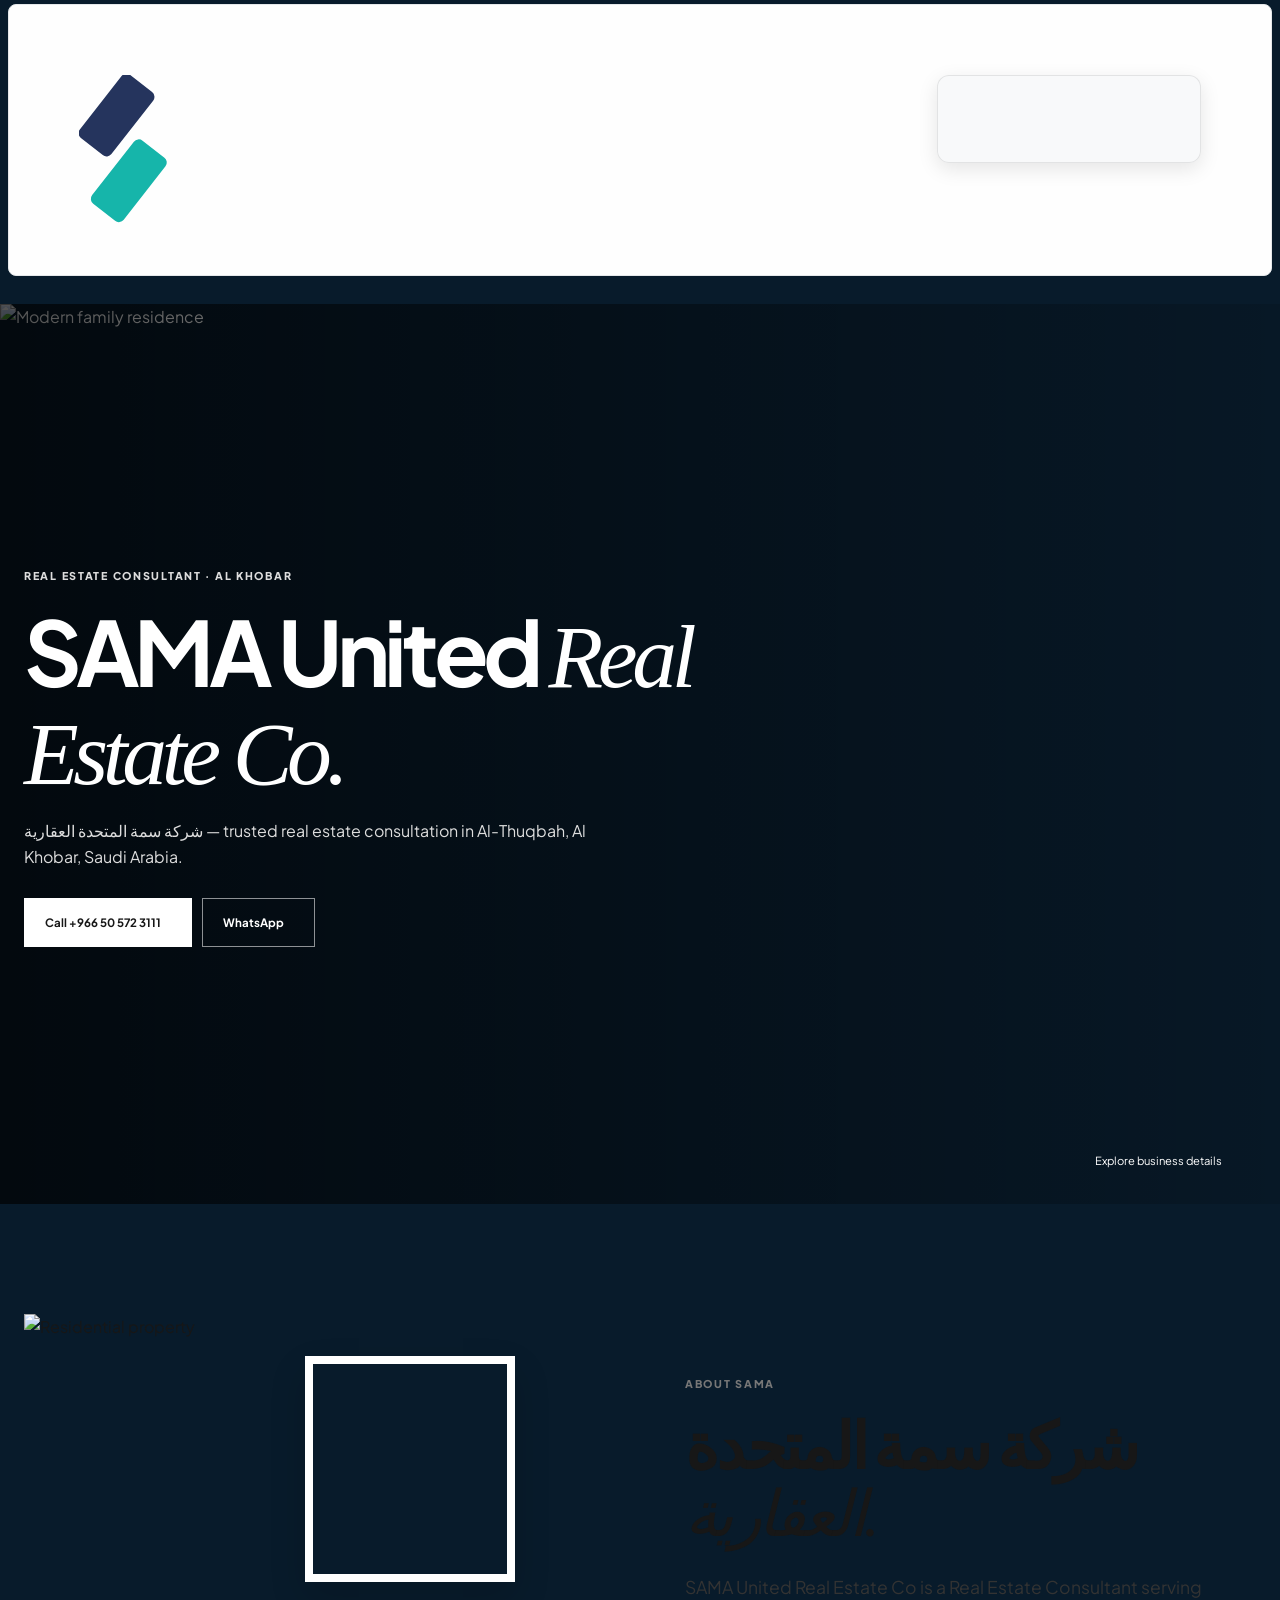
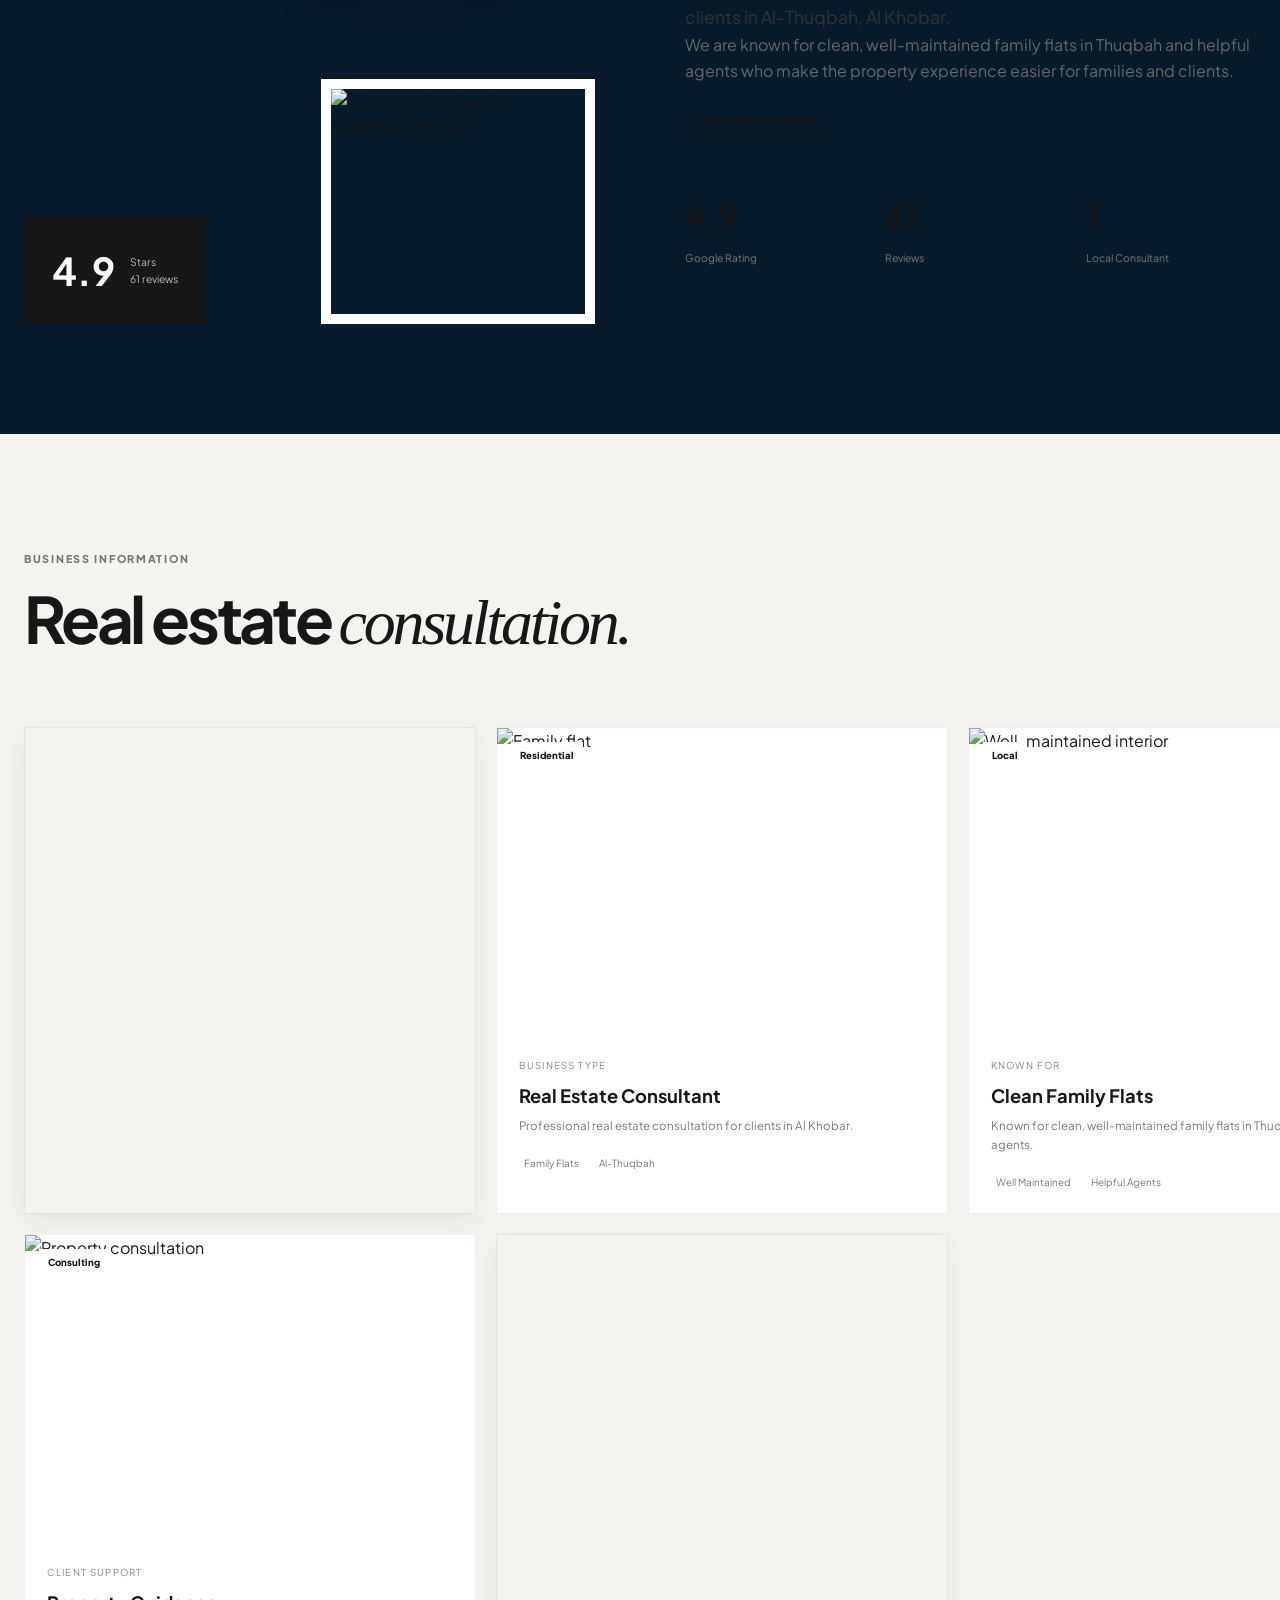
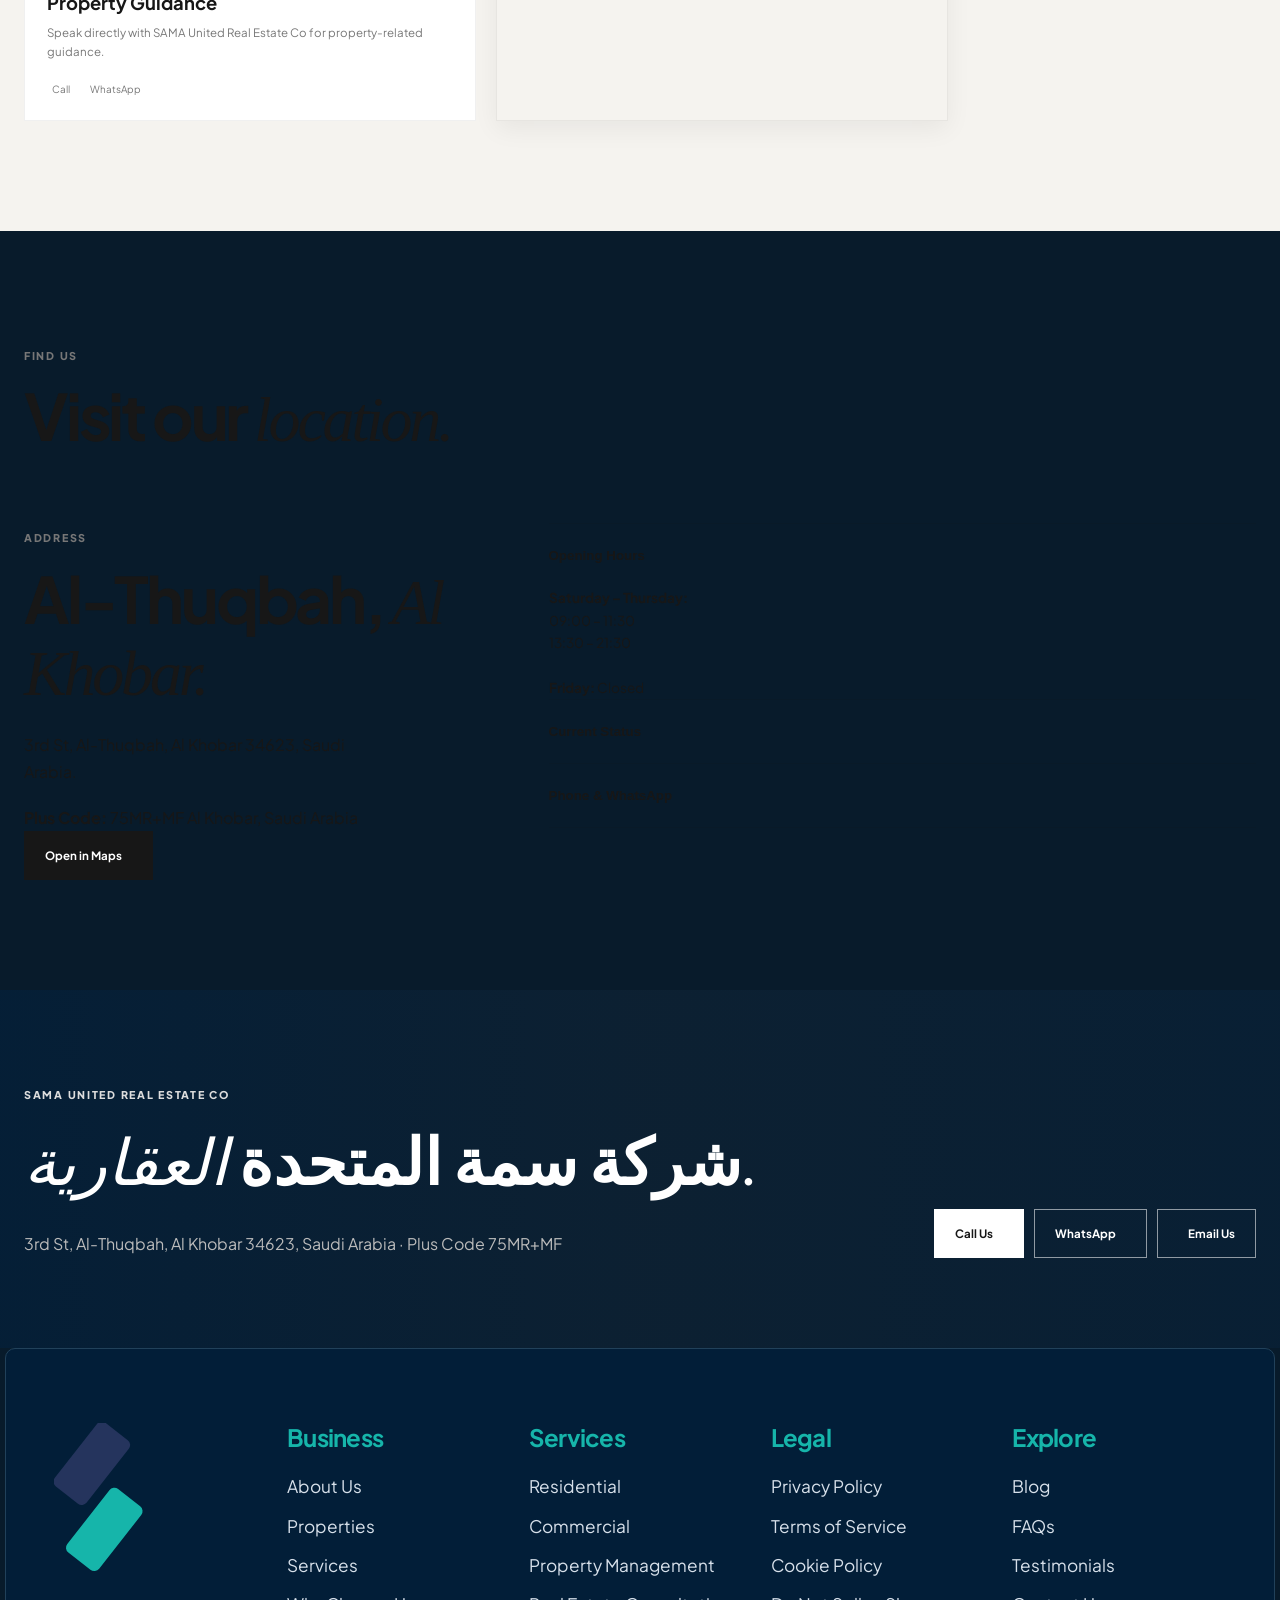
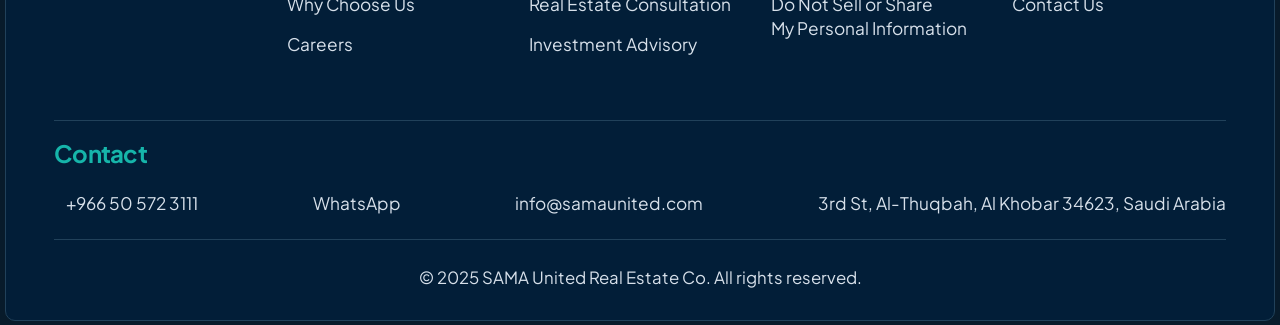
==== index.html @ 675051cf "Connect footer Legal and Explore links" ====
<!DOCTYPE html>
<html lang="en">
<head>
  <meta charset="UTF-8">
  <meta name="viewport" content="width=device-width, initial-scale=1.0">
  <meta name="description" content="SAMA United Real Estate Co — شركة سمة المتحدة العقارية. Real Estate Consultant in Al Khobar, Saudi Arabia.">
  <meta name="theme-color" content="#021E38">
  <title>SAMA United Real Estate Co | شركة سمة المتحدة العقارية</title>
  <link rel="preconnect" href="https://fonts.googleapis.com">
  <link rel="preconnect" href="https://fonts.gstatic.com" crossorigin>
  <link href="https://fonts.googleapis.com/css2?family=Plus+Jakarta+Sans:wght@400;500;600;700;800&display=swap" rel="stylesheet">
  <link rel="stylesheet" href="style.css">
  <script src="https://unpkg.com/lucide@latest" defer></script>
  <script src="script.js" defer></script>
</head>
<body>
<header class="site-header" id="site-header"><div class="container header-inner"><a class="logo" href="#home" aria-label="SAMA United Real Estate Co home"><img class="logo-mark" src="assets/sama-united-logo.svg" alt="SAMA United Real Estate Co logo" aria-hidden="true"></a><button class="menu-toggle" id="menu-toggle" type="button" aria-label="Open menu" aria-expanded="false" hidden><i data-lucide="menu"></i></button></div></header>
<main>
<section class="hero" id="home"><div class="hero-media"><img src="https://images.unsplash.com/photo-1600585154340-be6161a56a0c?auto=format&fit=crop&w=1920&q=75&fm=webp" alt="Modern family residence" width="1920" height="1080" fetchpriority="high" decoding="async"></div><div class="hero-overlay"></div><div class="container hero-content"><div class="hero-copy"><span class="eyebrow eyebrow-light">Real Estate Consultant · Al Khobar</span><h1>SAMA United <em>Real Estate Co.</em></h1><p>شركة سمة المتحدة العقارية — trusted real estate consultation in Al-Thuqbah, Al Khobar, Saudi Arabia.</p><div class="hero-actions"><a class="btn btn-light" href="tel:+966505723111">Call +966 50 572 3111 <i data-lucide="phone"></i></a><a class="btn btn-outline-light" href="https://wa.me/966505723111?text=Hello%20SAMA%20United%20Real%20Estate%20Co%2C%20I%20would%20like%20to%20ask%20about%20your%20real%20estate%20services." target="_blank" rel="noopener">WhatsApp <i data-lucide="message-circle"></i></a></div></div><div class="hero-scroll"><span>Explore business details</span><i data-lucide="arrow-down"></i></div></div></section>
<section class="section about" id="about"><div class="container about-grid"><div class="about-images"><div class="about-image about-image-main"><img src="https://images.unsplash.com/photo-1560518883-ce09059eeffa?auto=format&fit=crop&w=1000&q=75&fm=webp" alt="Residential property" width="1000" height="750" loading="lazy" decoding="async"></div><div class="about-image about-image-small"><img src="https://images.unsplash.com/photo-1600566753086-00f18fb6b3ea?auto=format&fit=crop&w=700&q=75&fm=webp" alt="Clean modern family apartment interior" width="700" height="933" loading="lazy" decoding="async"></div><div class="about-experience"><strong>4.9</strong><span>Stars<br>61 reviews</span></div></div><div class="about-content"><span class="eyebrow">About SAMA</span><h2>شركة سمة المتحدة <em>العقارية.</em></h2><p class="lead">SAMA United Real Estate Co is a Real Estate Consultant serving clients in Al-Thuqbah, Al Khobar.</p><p>We are known for clean, well-maintained family flats in Thuqbah and helpful agents who make the property experience easier for families and clients.</p><a class="text-link" href="#contact">Contact the consultant <i data-lucide="arrow-up-right"></i></a><div class="stats-grid"><div class="stat"><strong>4.9</strong><span>Google Rating</span></div><div class="stat"><strong>61</strong><span>Reviews</span></div><div class="stat"><strong>1</strong><span>Local Consultant</span></div></div></div></div></section>
<section class="section section-muted" id="services"><div class="container"><div class="section-header"><div><span class="eyebrow">Business Information</span><h2>Real estate <em>consultation.</em></h2></div></div><div class="property-grid"><article class="property-card"><div class="property-image"><img src="https://images.unsplash.com/photo-1600607687920-4e2a09cf159d?auto=format&fit=crop&w=1200&q=75&fm=webp" alt="Family flat" width="1200" height="800" loading="lazy" decoding="async"><span class="property-badge">Residential</span></div><div class="property-content"><span class="property-type">Business Type</span><h3>Real Estate Consultant</h3><p>Professional real estate consultation for clients in Al Khobar.</p><div class="property-meta"><span><i data-lucide="home"></i>Family Flats</span><span><i data-lucide="map-pin"></i>Al-Thuqbah</span></div></div></article><article class="property-card"><div class="property-image"><img src="https://images.unsplash.com/photo-1600210492486-724fe5c67fb0?auto=format&fit=crop&w=1200&q=75&fm=webp" alt="Well-maintained interior" width="1200" height="800" loading="lazy" decoding="async"><span class="property-badge">Local</span></div><div class="property-content"><span class="property-type">Known For</span><h3>Clean Family Flats</h3><p>Known for clean, well-maintained family flats in Thuqbah and helpful agents.</p><div class="property-meta"><span><i data-lucide="sparkles"></i>Well Maintained</span><span><i data-lucide="users"></i>Helpful Agents</span></div></div></article><article class="property-card"><div class="property-image"><img src="https://images.unsplash.com/photo-1600585154340-be6161a56a0c?auto=format&fit=crop&w=1200&q=75&fm=webp" alt="Property consultation" width="1200" height="800" loading="lazy" decoding="async"><span class="property-badge">Consulting</span></div><div class="property-content"><span class="property-type">Client Support</span><h3>Property Guidance</h3><p>Speak directly with SAMA United Real Estate Co for property-related guidance.</p><div class="property-meta"><span><i data-lucide="phone"></i>Call</span><span><i data-lucide="message-circle"></i>WhatsApp</span></div></div></article></div></div></section>
<section class="section" id="location"><div class="container"><div class="section-header"><div><span class="eyebrow">Find Us</span><h2>Visit our <em>location.</em></h2></div></div><div class="faq-layout"><div class="faq-intro"><span class="eyebrow">Address</span><h2>Al-Thuqbah, <em>Al Khobar.</em></h2><p>3rd St, Al-Thuqbah, Al Khobar 34623, Saudi Arabia.</p><p><strong>Plus Code:</strong> 75MR+MF Al Khobar, Saudi Arabia</p><a class="btn btn-dark" href="https://www.google.com/maps/search/?api=1&query=75MR%2BMF%20Al%20Khobar%2C%20Saudi%20Arabia" target="_blank" rel="noopener">Open in Maps <i data-lucide="map"></i></a></div><div class="faq-list"><div class="faq-item"><button class="faq-question" aria-expanded="true">Opening Hours <i data-lucide="clock"></i></button><div class="faq-answer" style="grid-template-rows:1fr"><p><strong>Saturday – Thursday:</strong><br>09:00 – 11:30<br>13:30 – 21:30<br><br><strong>Friday:</strong> Closed</p></div></div><div class="faq-item"><button class="faq-question" aria-expanded="false">Current Status <i data-lucide="circle-dot"></i></button><div class="faq-answer"><p>Closed. Opens Saturday at 09:00 AM.</p></div></div><div class="faq-item"><button class="faq-question" aria-expanded="false">Phone & WhatsApp <i data-lucide="phone"></i></button><div class="faq-answer"><p><a href="tel:+966505723111">+966 50 572 3111</a><br><a href="https://wa.me/966505723111?text=Hello%20SAMA%20United%20Real%20Estate%20Co%2C%20I%20would%20like%20to%20ask%20about%20your%20real%20estate%20services." target="_blank" rel="noopener">Open WhatsApp</a></p></div></div></div></div></div></section>
<section class="contact-cta" id="contact"><div class="container contact-cta-inner"><div><span class="eyebrow eyebrow-light">SAMA United Real Estate Co</span><h2>شركة سمة المتحدة <em>العقارية.</em></h2><p>3rd St, Al-Thuqbah, Al Khobar 34623, Saudi Arabia · Plus Code 75MR+MF</p></div><div class="hero-actions"><a class="btn btn-light" href="tel:+966505723111">Call Us <i data-lucide="phone"></i></a><a class="btn btn-outline-light" href="https://wa.me/966505723111" target="_blank" rel="noopener">WhatsApp <i data-lucide="message-circle"></i></a><a class="btn btn-outline-light" href="mailto:info@samaunited.com?subject=Real%20Estate%20Inquiry"><i data-lucide="mail"></i>Email Us</a></div></div></section>
</main>
<footer class="site-footer sama-footer"><div class="container"><div class="footer-link-grid"><div class="footer-brand-mark" aria-hidden="true"><img src="assets/sama-united-logo.svg" alt="" loading="lazy" decoding="async"></div><div class="footer-group"><h3>Business</h3><a href="#about">About Us</a><a href="#services">Properties</a><a href="#services">Services</a><a href="#about">Why Choose Us</a><a href="#careers">Careers</a></div><div class="footer-group"><h3>Services</h3><a href="#services">Residential</a><a href="#services">Commercial</a><a href="#services">Property Management</a><a href="#services">Real Estate Consultation</a><a href="#services">Investment Advisory</a></div><div class="footer-group"><h3>Legal</h3><a href="privacy-policy.html">Privacy Policy</a><a href="terms-of-service.html">Terms of Service</a><a href="cookie-policy.html">Cookie Policy</a><a href="privacy-policy.html">Do Not Sell or Share<br>My Personal Information</a></div><div class="footer-group"><h3>Explore</h3><a href="blog.html">Blog</a><a href="faqs.html">FAQs</a><a href="testimonials.html">Testimonials</a><a href="#contact">Contact Us</a></div></div><div class="footer-contact-block"><h3>Contact</h3><div class="footer-contact-list"><a href="tel:+966505723111"><i data-lucide="phone"></i><span>+966 50 572 3111</span></a><a href="https://wa.me/966505723111" target="_blank" rel="noopener"><i data-lucide="message-circle"></i><span>WhatsApp</span></a><a href="mailto:info@samaunited.com"><i data-lucide="mail"></i><span>info@samaunited.com</span></a><a href="#location"><i data-lucide="map-pin"></i><span>3rd St, Al-Thuqbah, Al Khobar 34623, Saudi Arabia</span></a></div></div><div class="footer-bottom"><p>© 2025 SAMA United Real Estate Co. All rights reserved.</p></div></div></footer>
</body></html>
---- style.css ----
@import url("style-base.css");

/* SAMA brand logo */
.logo{gap:0;width:178px;height:48px;display:flex;align-items:center;flex:0 0 178px}
.logo-mark{display:block;width:100%;height:100%;border:0;background:none;font-size:0;letter-spacing:0;object-fit:contain;object-position:left center}
.logo-mark::before,.logo-mark::after{content:none}
.logo>span:last-child{display:none}
.sama-footer .container::before{display:none}
@media (max-width:600px){.logo{width:148px;height:42px;flex-basis:148px}}
:root { --reference-navy: #021E38; --reference-outer: #081B2B; --reference-teal: #16B5AA; --reference-text: #D7E0EA; --reference-line: #21415A; }
body { background: var(--reference-outer); }
.site-header { position: relative; margin: 4px 8px 28px; border: 1px solid #E5E8EA; border-radius: 8px; background: #FEFEFE; box-shadow: none; }
.header-inner { height: 270px; padding: 0 46px; align-items: flex-start; justify-content: space-between; }
.logo { width: 126px; height: 154px; margin-top: 70px; flex: 0 0 126px; }
.desktop-nav, .header-cta { display: none; }
.navbar-controls { margin-top: 70px; margin-left: auto; gap: 12px; padding: 12px; border: 1px solid #E2E5E8; border-radius: 16px; background: #FEFEFE; box-shadow: none; }
.navbar-icon-btn { width: 52px; height: 52px; background: transparent; box-shadow: none; color: #334A5C; }
.navbar-icon-btn svg { width: 34px; height: 34px; stroke-width: 1.8; }
.language-btn { color: #1674D1; }
.menu-btn { display: grid; }
.sama-footer { margin: 0 5px 4px; padding: 24px 0 28px; border: 1px solid var(--reference-line); border-radius: 10px; background: var(--reference-navy) !important; color: var(--reference-text) !important; }
.sama-footer .container { width: min(calc(100% - 96px), 1300px); }
.footer-link-grid { grid-template-columns: 205px repeat(4, 1fr); gap: 28px; padding: 50px 0 48px; }
.footer-brand-mark { width: 120px; height: 155px; display:flex; align-items:center; }
.footer-brand-mark img { display:block; width:100%; height:100%; object-fit:contain; object-position:left center; }
.footer-group h3, .footer-contact-block h3 { margin-bottom: 24px; color: var(--reference-teal); font-size: 1.5rem; }
.footer-group a, .footer-contact-list a { color: var(--reference-text); font-size: 1.08rem; line-height: 1.35; margin-bottom: 16px; }
.footer-contact-block { max-width: none; margin: 0; padding: 18px 0 24px; border-top: 1px solid var(--reference-line); border-bottom: 1px solid var(--reference-line); }
.footer-contact-list { flex-direction: row; justify-content: space-between; gap: 24px; }
.footer-contact-list a { display: flex; align-items: center; gap: 12px; margin: 0; }
.footer-contact-list svg { color: var(--reference-text); width: 28px; height: 28px; }
.sama-footer .footer-bottom { justify-content: center; padding-top: 24px; border-top: 0; }
.sama-footer .footer-bottom p { color: var(--reference-text); font-size: 1.05rem; }
@media (max-width: 850px) { .header-inner { height: 190px; padding: 0 28px; } .logo { margin-top: 42px; width: 94px; height: 116px; flex-basis: 94px; } .navbar-controls { margin-top: 42px; } .footer-link-grid { grid-template-columns: 1fr 1fr; } .footer-brand-mark { grid-column: span 2; } .footer-contact-list { flex-wrap: wrap; justify-content: flex-start; } }
@media (max-width: 600px) { .site-header { margin: 4px 4px 18px; } .header-inner { height: 140px; padding: 0 18px; } .logo { margin-top: 28px; width: 72px; height: 88px; flex-basis: 72px; } .navbar-controls { margin-top: 28px; gap: 3px; padding: 6px; } .navbar-icon-btn { width: 38px; height: 38px; } .navbar-icon-btn svg { width: 24px; height: 24px; } .sama-footer { margin: 0 4px 4px; } .sama-footer .container { width: min(calc(100% - 36px), 1300px); } .footer-link-grid { grid-template-columns: 1fr 1fr; gap: 32px 22px; padding-top: 28px; } .footer-brand-mark { width: 84px; height: 108px; } .footer-group h3, .footer-contact-block h3 { font-size: 1.25rem; } .footer-group a, .footer-contact-list a { font-size: .95rem; } .sama-footer .footer-bottom p { font-size: .85rem; text-align: center; } }
.nav-icon-card { min-width: 264px !important; width: 264px !important; height: 88px !important; margin: 70px 0 0 auto !important; padding: 12px !important; gap: 12px !important; border: 1px solid #E2E5E8 !important; border-radius: 16px !important; background: #FEFEFE !important; box-shadow: none !important; }
.nav-icon-btn { width: 64px !important; height: 64px !important; min-width: 64px !important; border-radius: 10px !important; color: #334A5C !important; }
.nav-icon-btn.language-btn { color: #1674D1 !important; }
.nav-icon-btn svg { width: 34px !important; height: 34px !important; stroke-width: 1.8 !important; }
@media (max-width: 850px) { .nav-icon-card { min-width: 216px !important; width: 216px !important; height: 72px !important; margin-top: 42px !important; gap: 6px !important; padding: 8px !important; } .nav-icon-btn { width: 50px !important; height: 50px !important; min-width: 50px !important; } .nav-icon-btn svg { width: 27px !important; height: 27px !important; } }
@media (max-width: 600px) { .nav-icon-card { min-width: 156px !important; width: 156px !important; height: 52px !important; margin-top: 28px !important; gap: 2px !important; padding: 5px !important; } .nav-icon-btn { width: 38px !important; height: 38px !important; min-width: 38px !important; } .nav-icon-btn svg { width: 24px !important; height: 24px !important; } }

/* Image performance: responsive WebP/AVIF-capable CDN URLs, smaller payloads and stable layout boxes. */
.about-images::after{content:"";position:absolute;width:34%;height:210px;right:14%;top:42px;border:8px solid #fff;z-index:2;background:url("https://images.unsplash.com/photo-1600607688969-a5bfcd646154?auto=format&fit=crop&w=900&q=72&fm=webp") center/cover no-repeat;box-shadow:0 16px 35px rgba(0,0,0,.14)}
.property-grid::before,.property-grid::after{content:"";display:block;min-height:300px;border:1px solid rgba(0,0,0,.06);background-size:cover;background-position:center;box-shadow:0 8px 24px rgba(0,0,0,.06)}
.property-grid::before{background-image:url("https://images.unsplash.com/photo-1600566753190-17f0baa2a6c3?auto=format&fit=crop&w=1200&q=72&fm=webp")}
.property-grid::after{background-image:url("https://images.unsplash.com/photo-1600607687920-4e2a09cf159d?auto=format&fit=crop&w=1200&q=72&fm=webp")}
.contact-cta{position:relative;isolation:isolate;background-image:url("https://images.unsplash.com/photo-1600607687939-ce8a6c25118c?auto=format&fit=crop&w=1920&q=72&fm=webp") !important;background-size:cover;background-position:center 55%;overflow:hidden}
.contact-cta::before{content:"";position:absolute;inset:0;background:linear-gradient(90deg,rgba(2,30,56,.92),rgba(2,30,56,.72),rgba(2,30,56,.82));z-index:-1}
.contact-cta-inner{position:relative;z-index:1}
@media (max-width:850px){.about-images::after{width:40%;height:170px;right:8%;top:26px;border-width:6px}.property-grid::before,.property-grid::after{min-height:280px}.contact-cta{background-position:center}}
@media (max-width:600px){.about-images::after{width:43%;height:135px;right:3%;top:12px;border-width:5px}.property-grid::before,.property-grid::after{min-height:280px}.contact-cta{padding:72px 0;background-position:center}}
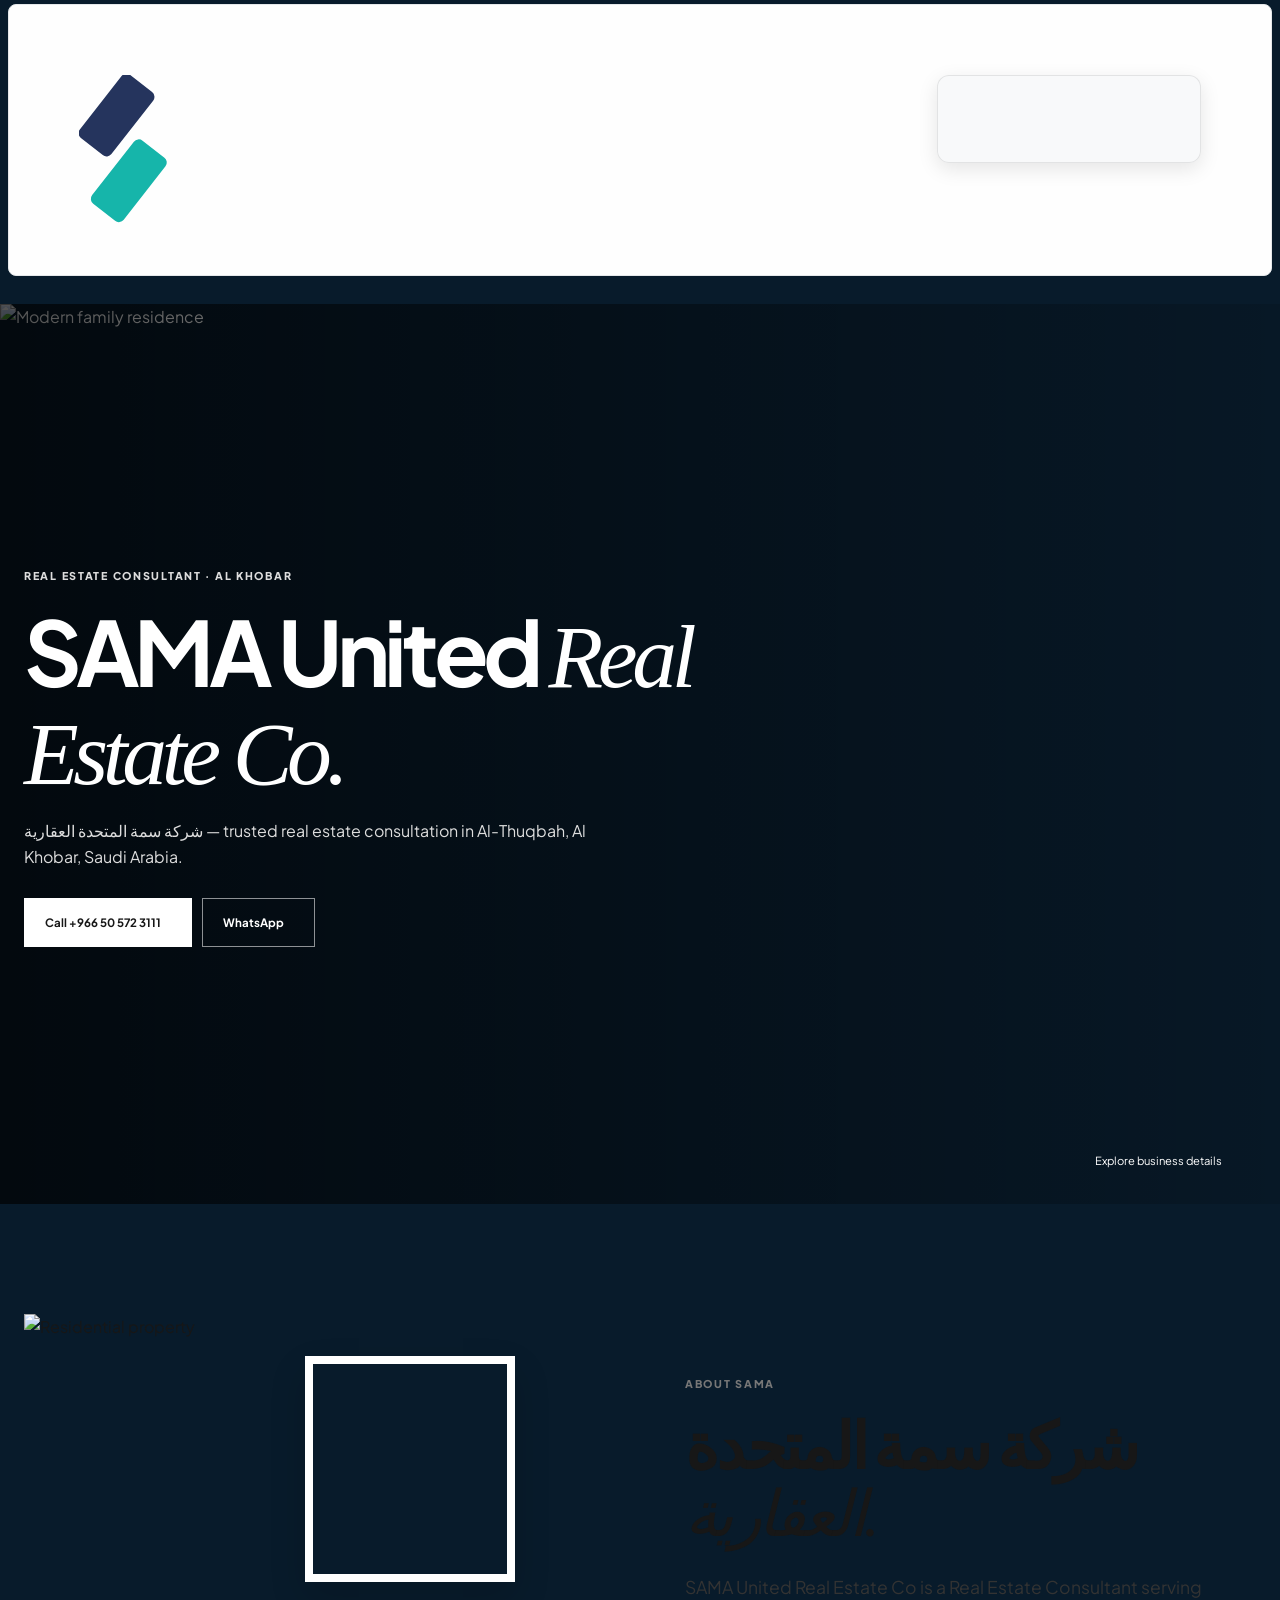
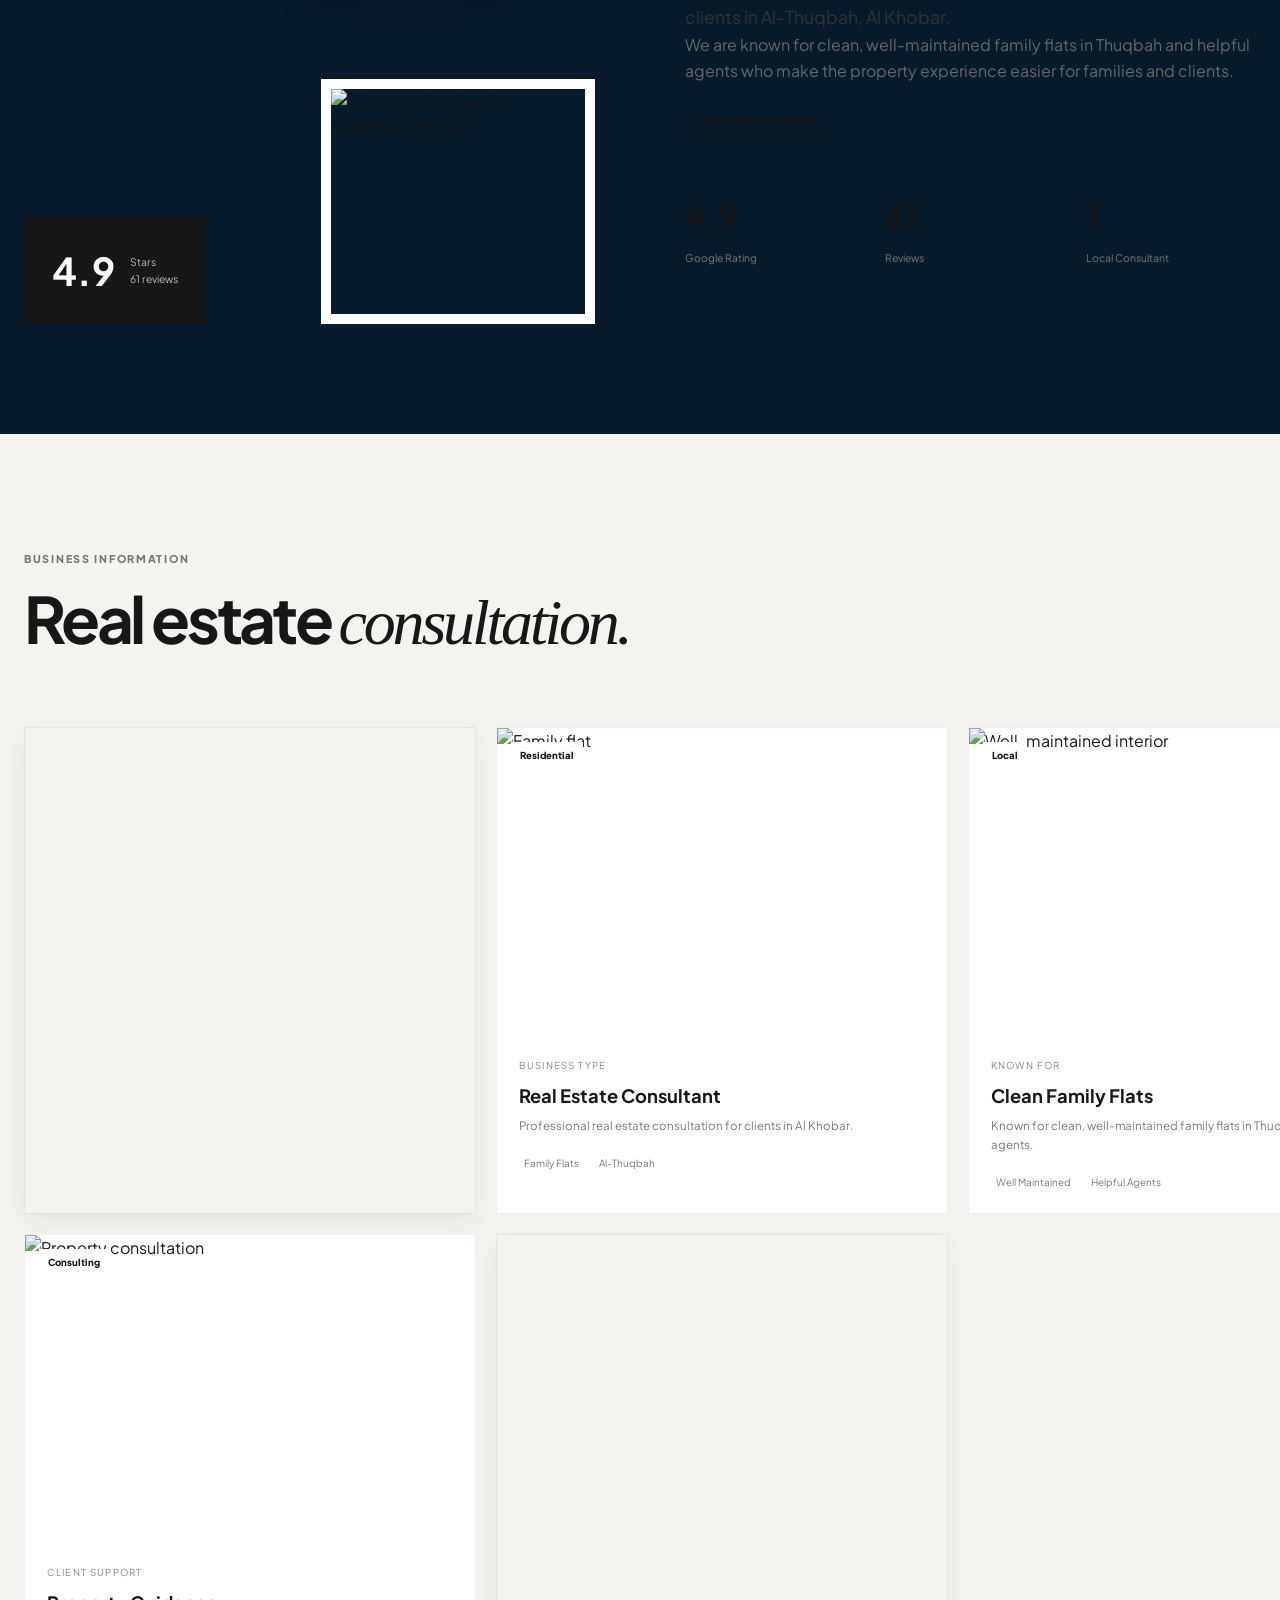
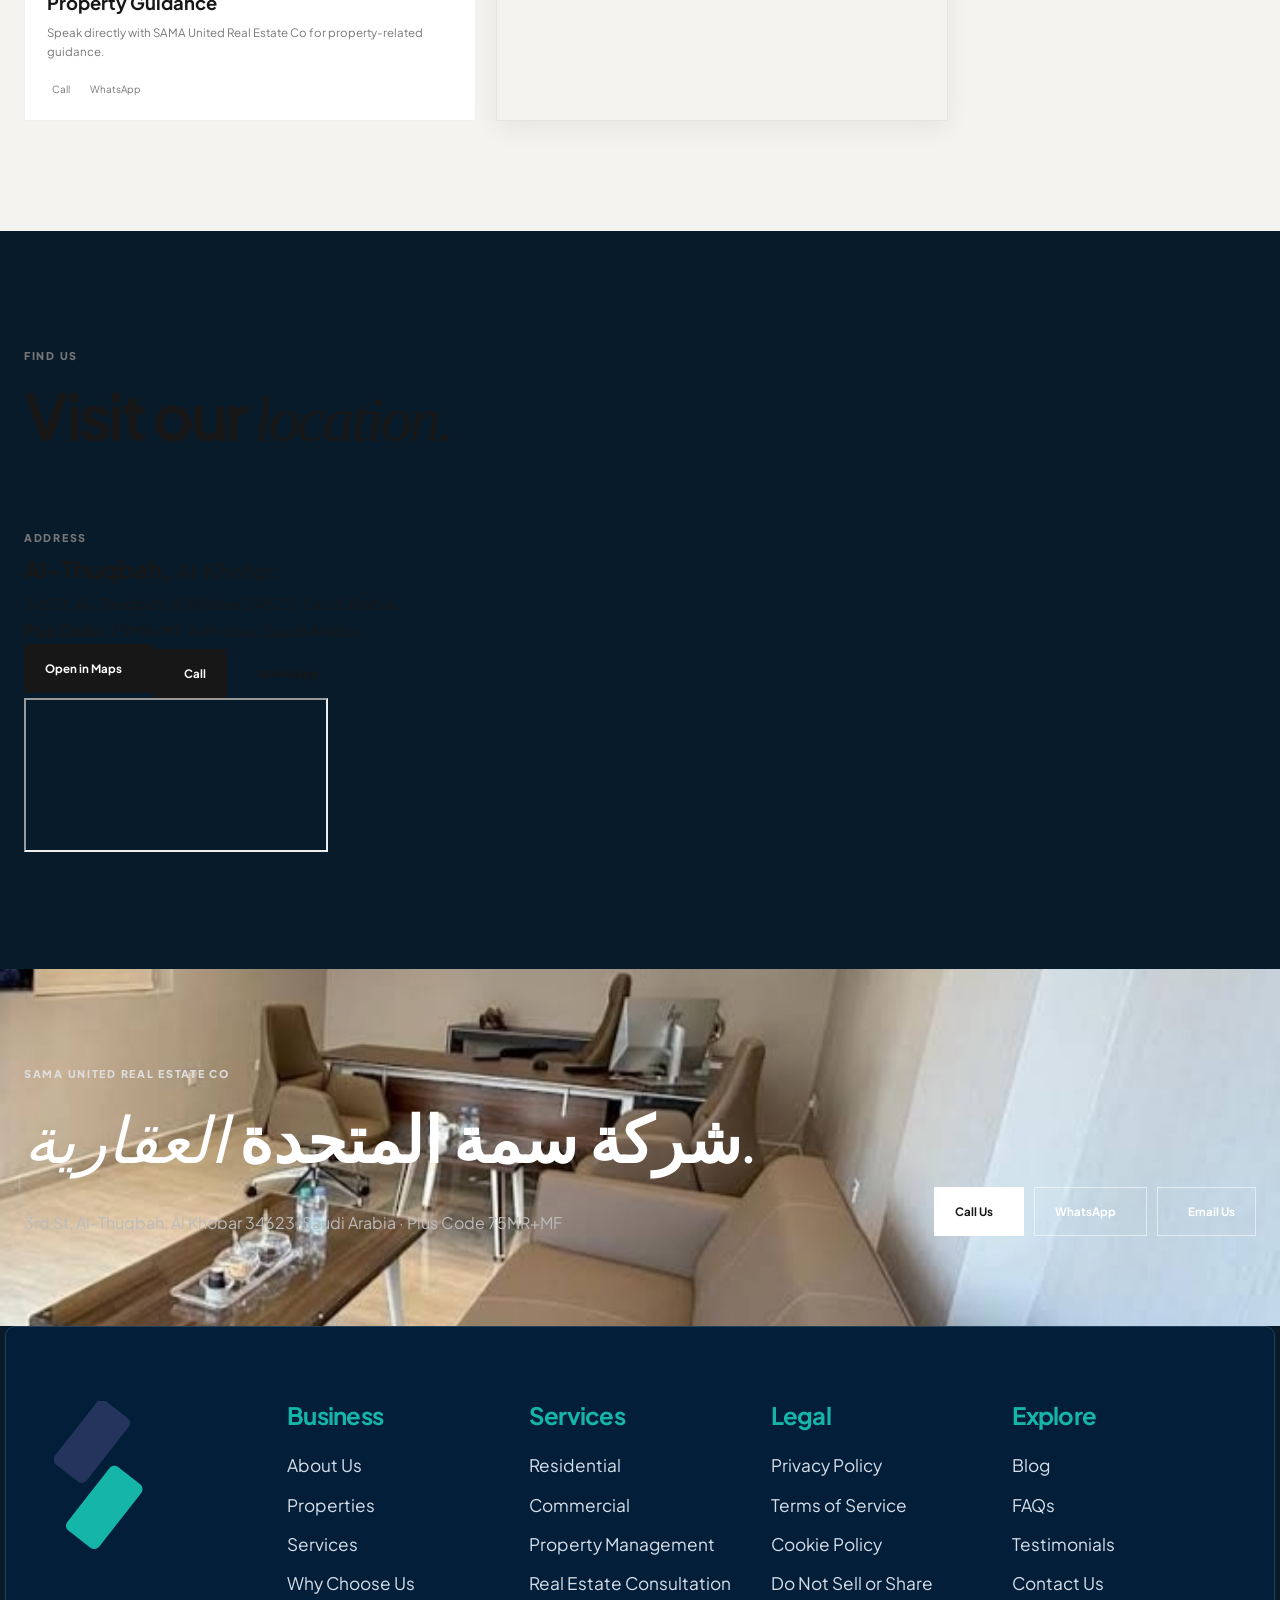
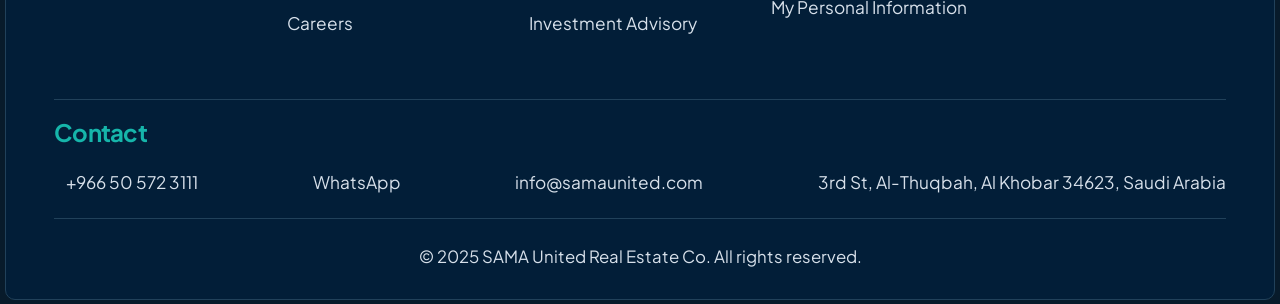
==== commit 75d10730: "Add white Find Us/About SAMA styling, Google Maps embed, call and WhatsApp integration" ====
--- a/index.html
+++ b/index.html
@@ -19,7 +19,7 @@
 <section class="hero" id="home"><div class="hero-media"><img src="https://images.unsplash.com/photo-1600585154340-be6161a56a0c?auto=format&fit=crop&w=1920&q=75&fm=webp" alt="Modern family residence" width="1920" height="1080" fetchpriority="high" decoding="async"></div><div class="hero-overlay"></div><div class="container hero-content"><div class="hero-copy"><span class="eyebrow eyebrow-light">Real Estate Consultant · Al Khobar</span><h1>SAMA United <em>Real Estate Co.</em></h1><p>شركة سمة المتحدة العقارية — trusted real estate consultation in Al-Thuqbah, Al Khobar, Saudi Arabia.</p><div class="hero-actions"><a class="btn btn-light" href="tel:+966505723111">Call +966 50 572 3111 <i data-lucide="phone"></i></a><a class="btn btn-outline-light" href="https://wa.me/966505723111?text=Hello%20SAMA%20United%20Real%20Estate%20Co%2C%20I%20would%20like%20to%20ask%20about%20your%20real%20estate%20services." target="_blank" rel="noopener">WhatsApp <i data-lucide="message-circle"></i></a></div></div><div class="hero-scroll"><span>Explore business details</span><i data-lucide="arrow-down"></i></div></div></section>
 <section class="section about" id="about"><div class="container about-grid"><div class="about-images"><div class="about-image about-image-main"><img src="https://images.unsplash.com/photo-1560518883-ce09059eeffa?auto=format&fit=crop&w=1000&q=75&fm=webp" alt="Residential property" width="1000" height="750" loading="lazy" decoding="async"></div><div class="about-image about-image-small"><img src="https://images.unsplash.com/photo-1600566753086-00f18fb6b3ea?auto=format&fit=crop&w=700&q=75&fm=webp" alt="Clean modern family apartment interior" width="700" height="933" loading="lazy" decoding="async"></div><div class="about-experience"><strong>4.9</strong><span>Stars<br>61 reviews</span></div></div><div class="about-content"><span class="eyebrow">About SAMA</span><h2>شركة سمة المتحدة <em>العقارية.</em></h2><p class="lead">SAMA United Real Estate Co is a Real Estate Consultant serving clients in Al-Thuqbah, Al Khobar.</p><p>We are known for clean, well-maintained family flats in Thuqbah and helpful agents who make the property experience easier for families and clients.</p><a class="text-link" href="#contact">Contact the consultant <i data-lucide="arrow-up-right"></i></a><div class="stats-grid"><div class="stat"><strong>4.9</strong><span>Google Rating</span></div><div class="stat"><strong>61</strong><span>Reviews</span></div><div class="stat"><strong>1</strong><span>Local Consultant</span></div></div></div></div></section>
 <section class="section section-muted" id="services"><div class="container"><div class="section-header"><div><span class="eyebrow">Business Information</span><h2>Real estate <em>consultation.</em></h2></div></div><div class="property-grid"><article class="property-card"><div class="property-image"><img src="https://images.unsplash.com/photo-1600607687920-4e2a09cf159d?auto=format&fit=crop&w=1200&q=75&fm=webp" alt="Family flat" width="1200" height="800" loading="lazy" decoding="async"><span class="property-badge">Residential</span></div><div class="property-content"><span class="property-type">Business Type</span><h3>Real Estate Consultant</h3><p>Professional real estate consultation for clients in Al Khobar.</p><div class="property-meta"><span><i data-lucide="home"></i>Family Flats</span><span><i data-lucide="map-pin"></i>Al-Thuqbah</span></div></div></article><article class="property-card"><div class="property-image"><img src="https://images.unsplash.com/photo-1600210492486-724fe5c67fb0?auto=format&fit=crop&w=1200&q=75&fm=webp" alt="Well-maintained interior" width="1200" height="800" loading="lazy" decoding="async"><span class="property-badge">Local</span></div><div class="property-content"><span class="property-type">Known For</span><h3>Clean Family Flats</h3><p>Known for clean, well-maintained family flats in Thuqbah and helpful agents.</p><div class="property-meta"><span><i data-lucide="sparkles"></i>Well Maintained</span><span><i data-lucide="users"></i>Helpful Agents</span></div></div></article><article class="property-card"><div class="property-image"><img src="https://images.unsplash.com/photo-1600585154340-be6161a56a0c?auto=format&fit=crop&w=1200&q=75&fm=webp" alt="Property consultation" width="1200" height="800" loading="lazy" decoding="async"><span class="property-badge">Consulting</span></div><div class="property-content"><span class="property-type">Client Support</span><h3>Property Guidance</h3><p>Speak directly with SAMA United Real Estate Co for property-related guidance.</p><div class="property-meta"><span><i data-lucide="phone"></i>Call</span><span><i data-lucide="message-circle"></i>WhatsApp</span></div></div></article></div></div></section>
-<section class="section" id="location"><div class="container"><div class="section-header"><div><span class="eyebrow">Find Us</span><h2>Visit our <em>location.</em></h2></div></div><div class="faq-layout"><div class="faq-intro"><span class="eyebrow">Address</span><h2>Al-Thuqbah, <em>Al Khobar.</em></h2><p>3rd St, Al-Thuqbah, Al Khobar 34623, Saudi Arabia.</p><p><strong>Plus Code:</strong> 75MR+MF Al Khobar, Saudi Arabia</p><a class="btn btn-dark" href="https://www.google.com/maps/search/?api=1&query=75MR%2BMF%20Al%20Khobar%2C%20Saudi%20Arabia" target="_blank" rel="noopener">Open in Maps <i data-lucide="map"></i></a></div><div class="faq-list"><div class="faq-item"><button class="faq-question" aria-expanded="true">Opening Hours <i data-lucide="clock"></i></button><div class="faq-answer" style="grid-template-rows:1fr"><p><strong>Saturday – Thursday:</strong><br>09:00 – 11:30<br>13:30 – 21:30<br><br><strong>Friday:</strong> Closed</p></div></div><div class="faq-item"><button class="faq-question" aria-expanded="false">Current Status <i data-lucide="circle-dot"></i></button><div class="faq-answer"><p>Closed. Opens Saturday at 09:00 AM.</p></div></div><div class="faq-item"><button class="faq-question" aria-expanded="false">Phone & WhatsApp <i data-lucide="phone"></i></button><div class="faq-answer"><p><a href="tel:+966505723111">+966 50 572 3111</a><br><a href="https://wa.me/966505723111?text=Hello%20SAMA%20United%20Real%20Estate%20Co%2C%20I%20would%20like%20to%20ask%20about%20your%20real%20estate%20services." target="_blank" rel="noopener">Open WhatsApp</a></p></div></div></div></div></div></section>
+<section class="section location-section" id="location"><div class="container"><div class="section-header"><div><span class="eyebrow">Find Us</span><h2>Visit our <em>location.</em></h2></div></div><div class="location-grid"><div class="location-details"><span class="eyebrow">Address</span><h2>Al-Thuqbah, <em>Al Khobar.</em></h2><p>3rd St, Al-Thuqbah, Al Khobar 34623, Saudi Arabia.</p><p><strong>Plus Code:</strong> 75MR+MF Al Khobar, Saudi Arabia</p><div class="location-actions"><a class="btn btn-dark" href="https://www.google.com/maps/search/?api=1&query=75MR%2BMF%20Al%20Khobar%2C%20Saudi%20Arabia" target="_blank" rel="noopener">Open in Maps <i data-lucide="map"></i></a><a class="btn btn-dark" href="tel:+966505723111"><i data-lucide="phone"></i> Call</a><a class="btn btn-whatsapp" href="https://wa.me/966505723111?text=Hello%20SAMA%20United%20Real%20Estate%20Co%2C%20I%20would%20like%20to%20ask%20about%20your%20real%20estate%20services." target="_blank" rel="noopener"><i data-lucide="message-circle"></i> WhatsApp</a></div></div><div class="location-map"><iframe title="SAMA United Real Estate Co location map" src="https://www.google.com/maps?q=75MR%2BMF%20Al%20Khobar%2C%20Saudi%20Arabia&output=embed" loading="lazy" referrerpolicy="no-referrer-when-downgrade" allowfullscreen></iframe></div></div></div></section>
 <section class="contact-cta" id="contact"><div class="container contact-cta-inner"><div><span class="eyebrow eyebrow-light">SAMA United Real Estate Co</span><h2>شركة سمة المتحدة <em>العقارية.</em></h2><p>3rd St, Al-Thuqbah, Al Khobar 34623, Saudi Arabia · Plus Code 75MR+MF</p></div><div class="hero-actions"><a class="btn btn-light" href="tel:+966505723111">Call Us <i data-lucide="phone"></i></a><a class="btn btn-outline-light" href="https://wa.me/966505723111" target="_blank" rel="noopener">WhatsApp <i data-lucide="message-circle"></i></a><a class="btn btn-outline-light" href="mailto:info@samaunited.com?subject=Real%20Estate%20Inquiry"><i data-lucide="mail"></i>Email Us</a></div></div></section>
 </main>
 <footer class="site-footer sama-footer"><div class="container"><div class="footer-link-grid"><div class="footer-brand-mark" aria-hidden="true"><img src="assets/sama-united-logo.svg" alt="" loading="lazy" decoding="async"></div><div class="footer-group"><h3>Business</h3><a href="#about">About Us</a><a href="#services">Properties</a><a href="#services">Services</a><a href="#about">Why Choose Us</a><a href="#careers">Careers</a></div><div class="footer-group"><h3>Services</h3><a href="#services">Residential</a><a href="#services">Commercial</a><a href="#services">Property Management</a><a href="#services">Real Estate Consultation</a><a href="#services">Investment Advisory</a></div><div class="footer-group"><h3>Legal</h3><a href="privacy-policy.html">Privacy Policy</a><a href="terms-of-service.html">Terms of Service</a><a href="cookie-policy.html">Cookie Policy</a><a href="privacy-policy.html">Do Not Sell or Share<br>My Personal Information</a></div><div class="footer-group"><h3>Explore</h3><a href="blog.html">Blog</a><a href="faqs.html">FAQs</a><a href="testimonials.html">Testimonials</a><a href="#contact">Contact Us</a></div></div><div class="footer-contact-block"><h3>Contact</h3><div class="footer-contact-list"><a href="tel:+966505723111"><i data-lucide="phone"></i><span>+966 50 572 3111</span></a><a href="https://wa.me/966505723111" target="_blank" rel="noopener"><i data-lucide="message-circle"></i><span>WhatsApp</span></a><a href="mailto:info@samaunited.com"><i data-lucide="mail"></i><span>info@samaunited.com</span></a><a href="#location"><i data-lucide="map-pin"></i><span>3rd St, Al-Thuqbah, Al Khobar 34623, Saudi Arabia</span></a></div></div><div class="footer-bottom"><p>© 2025 SAMA United Real Estate Co. All rights reserved.</p></div></div></footer>
--- a/style.css
+++ b/style.css
@@ -1,52 +1,17 @@
 @import url("style-base.css");
 
 /* SAMA brand logo */
-.logo{gap:0;width:178px;height:48px;display:flex;align-items:center;flex:0 0 178px}
-.logo-mark{display:block;width:100%;height:100%;border:0;background:none;font-size:0;letter-spacing:0;object-fit:contain;object-position:left center}
-.logo-mark::before,.logo-mark::after{content:none}
-.logo>span:last-child{display:none}
-.sama-footer .container::before{display:none}
-@media (max-width:600px){.logo{width:148px;height:42px;flex-basis:148px}}
-:root { --reference-navy: #021E38; --reference-outer: #081B2B; --reference-teal: #16B5AA; --reference-text: #D7E0EA; --reference-line: #21415A; }
-body { background: var(--reference-outer); }
-.site-header { position: relative; margin: 4px 8px 28px; border: 1px solid #E5E8EA; border-radius: 8px; background: #FEFEFE; box-shadow: none; }
-.header-inner { height: 270px; padding: 0 46px; align-items: flex-start; justify-content: space-between; }
-.logo { width: 126px; height: 154px; margin-top: 70px; flex: 0 0 126px; }
-.desktop-nav, .header-cta { display: none; }
-.navbar-controls { margin-top: 70px; margin-left: auto; gap: 12px; padding: 12px; border: 1px solid #E2E5E8; border-radius: 16px; background: #FEFEFE; box-shadow: none; }
-.navbar-icon-btn { width: 52px; height: 52px; background: transparent; box-shadow: none; color: #334A5C; }
-.navbar-icon-btn svg { width: 34px; height: 34px; stroke-width: 1.8; }
-.language-btn { color: #1674D1; }
-.menu-btn { display: grid; }
-.sama-footer { margin: 0 5px 4px; padding: 24px 0 28px; border: 1px solid var(--reference-line); border-radius: 10px; background: var(--reference-navy) !important; color: var(--reference-text) !important; }
-.sama-footer .container { width: min(calc(100% - 96px), 1300px); }
-.footer-link-grid { grid-template-columns: 205px repeat(4, 1fr); gap: 28px; padding: 50px 0 48px; }
-.footer-brand-mark { width: 120px; height: 155px; display:flex; align-items:center; }
-.footer-brand-mark img { display:block; width:100%; height:100%; object-fit:contain; object-position:left center; }
-.footer-group h3, .footer-contact-block h3 { margin-bottom: 24px; color: var(--reference-teal); font-size: 1.5rem; }
-.footer-group a, .footer-contact-list a { color: var(--reference-text); font-size: 1.08rem; line-height: 1.35; margin-bottom: 16px; }
-.footer-contact-block { max-width: none; margin: 0; padding: 18px 0 24px; border-top: 1px solid var(--reference-line); border-bottom: 1px solid var(--reference-line); }
-.footer-contact-list { flex-direction: row; justify-content: space-between; gap: 24px; }
-.footer-contact-list a { display: flex; align-items: center; gap: 12px; margin: 0; }
-.footer-contact-list svg { color: var(--reference-text); width: 28px; height: 28px; }
-.sama-footer .footer-bottom { justify-content: center; padding-top: 24px; border-top: 0; }
-.sama-footer .footer-bottom p { color: var(--reference-text); font-size: 1.05rem; }
-@media (max-width: 850px) { .header-inner { height: 190px; padding: 0 28px; } .logo { margin-top: 42px; width: 94px; height: 116px; flex-basis: 94px; } .navbar-controls { margin-top: 42px; } .footer-link-grid { grid-template-columns: 1fr 1fr; } .footer-brand-mark { grid-column: span 2; } .footer-contact-list { flex-wrap: wrap; justify-content: flex-start; } }
-@media (max-width: 600px) { .site-header { margin: 4px 4px 18px; } .header-inner { height: 140px; padding: 0 18px; } .logo { margin-top: 28px; width: 72px; height: 88px; flex-basis: 72px; } .navbar-controls { margin-top: 28px; gap: 3px; padding: 6px; } .navbar-icon-btn { width: 38px; height: 38px; } .navbar-icon-btn svg { width: 24px; height: 24px; } .sama-footer { margin: 0 4px 4px; } .sama-footer .container { width: min(calc(100% - 36px), 1300px); } .footer-link-grid { grid-template-columns: 1fr 1fr; gap: 32px 22px; padding-top: 28px; } .footer-brand-mark { width: 84px; height: 108px; } .footer-group h3, .footer-contact-block h3 { font-size: 1.25rem; } .footer-group a, .footer-contact-list a { font-size: .95rem; } .sama-footer .footer-bottom p { font-size: .85rem; text-align: center; } }
-.nav-icon-card { min-width: 264px !important; width: 264px !important; height: 88px !important; margin: 70px 0 0 auto !important; padding: 12px !important; gap: 12px !important; border: 1px solid #E2E5E8 !important; border-radius: 16px !important; background: #FEFEFE !important; box-shadow: none !important; }
-.nav-icon-btn { width: 64px !important; height: 64px !important; min-width: 64px !important; border-radius: 10px !important; color: #334A5C !important; }
-.nav-icon-btn.language-btn { color: #1674D1 !important; }
-.nav-icon-btn svg { width: 34px !important; height: 34px !important; stroke-width: 1.8 !important; }
-@media (max-width: 850px) { .nav-icon-card { min-width: 216px !important; width: 216px !important; height: 72px !important; margin-top: 42px !important; gap: 6px !important; padding: 8px !important; } .nav-icon-btn { width: 50px !important; height: 50px !important; min-width: 50px !important; } .nav-icon-btn svg { width: 27px !important; height: 27px !important; } }
-@media (max-width: 600px) { .nav-icon-card { min-width: 156px !important; width: 156px !important; height: 52px !important; margin-top: 28px !important; gap: 2px !important; padding: 5px !important; } .nav-icon-btn { width: 38px !important; height: 38px !important; min-width: 38px !important; } .nav-icon-btn svg { width: 24px !important; height: 24px !important; } }
+.logo{gap:0;width:178px;height:48px;display:flex;align-items:center;flex:0 0 178px}.logo-mark{display:block;width:100%;height:100%;border:0;background:none;font-size:0;letter-spacing:0;object-fit:contain;object-position:left center}.logo-mark::before,.logo-mark::after{content:none}.logo>span:last-child{display:none}.sama-footer .container::before{display:none}@media (max-width:600px){.logo{width:148px;height:42px;flex-basis:148px}}:root { --reference-navy: #021E38; --reference-outer: #081B2B; --reference-teal: #16B5AA; --reference-text: #D7E0EA; --reference-line: #21415A; }body { background: var(--reference-outer); }.site-header { position: relative; margin: 4px 8px 28px; border: 1px solid #E5E8EA; border-radius: 8px; background: #FEFEFE; box-shadow: none; }.header-inner { height: 270px; padding: 0 46px; align-items: flex-start; justify-content: space-between; }.logo { width: 126px; height: 154px; margin-top: 70px; flex: 0 0 126px; }.desktop-nav, .header-cta { display: none; }.navbar-controls { margin-top: 70px; margin-left: auto; gap: 12px; padding: 12px; border: 1px solid #E2E5E8; border-radius: 16px; background: #FEFEFE; box-shadow: none; }.navbar-icon-btn { width: 52px; height: 52px; background: transparent; box-shadow: none; color: #334A5C; }.navbar-icon-btn svg { width: 34px; height: 34px; stroke-width: 1.8; }.language-btn { color: #1674D1; }.menu-btn { display: grid; }.sama-footer { margin: 0 5px 4px; padding: 24px 0 28px; border: 1px solid var(--reference-line); border-radius: 10px; background: var(--reference-navy) !important; color: var(--reference-text) !important; }.sama-footer .container { width: min(calc(100% - 96px), 1300px); }.footer-link-grid { grid-template-columns: 205px repeat(4, 1fr); gap: 28px; padding: 50px 0 48px; }.footer-brand-mark { width: 120px; height: 155px; display:flex; align-items:center; }.footer-brand-mark img { display:block; width:100%; height:100%; object-fit:contain; object-position:left center; }.footer-group h3, .footer-contact-block h3 { margin-bottom: 24px; color: var(--reference-teal); font-size: 1.5rem; }.footer-group a, .footer-contact-list a { color: var(--reference-text); font-size: 1.08rem; line-height: 1.35; margin-bottom: 16px; }.footer-contact-block { max-width: none; margin: 0; padding: 18px 0 24px; border-top: 1px solid var(--reference-line); border-bottom: 1px solid var(--reference-line); }.footer-contact-list { flex-direction: row; justify-content: space-between; gap: 24px; }.footer-contact-list a { display: flex; align-items: center; gap: 12px; margin: 0; }.footer-contact-list svg { color: var(--reference-text); width: 28px; height: 28px; }.sama-footer .footer-bottom { justify-content: center; padding-top: 24px; border-top: 0; }.sama-footer .footer-bottom p { color: var(--reference-text); font-size: 1.05rem; }@media (max-width: 850px) { .header-inner { height: 190px; padding: 0 28px; } .logo { margin-top: 42px; width: 94px; height: 116px; flex-basis: 94px; } .navbar-controls { margin-top: 42px; } .footer-link-grid { grid-template-columns: 1fr 1fr; } .footer-brand-mark { grid-column: span 2; } .footer-contact-list { flex-wrap: wrap; justify-content: flex-start; } }@media (max-width: 600px) { .site-header { margin: 4px 4px 18px; } .header-inner { height: 140px; padding: 0 18px; } .logo { margin-top: 28px; width: 72px; height: 88px; flex-basis: 72px; } .navbar-controls { margin-top: 28px; gap: 3px; padding: 6px; } .navbar-icon-btn { width: 38px; height: 38px; } .navbar-icon-btn svg { width: 24px; height: 24px; } .sama-footer { margin: 0 4px 4px; } .sama-footer .container { width: min(calc(100% - 36px), 1300px); } .footer-link-grid { grid-template-columns: 1fr 1fr; gap: 32px 22px; padding-top: 28px; } .footer-brand-mark { width: 84px; height: 108px; } .footer-group h3, .footer-contact-block h3 { font-size: 1.25rem; } .footer-group a, .footer-contact-list a { font-size: .95rem; } .sama-footer .footer-bottom p { font-size: .85rem; text-align: center; } }.nav-icon-card { min-width: 264px !important; width: 264px !important; height: 88px !important; margin: 70px 0 0 auto !important; padding: 12px !important; gap: 12px !important; border: 1px solid #E2E5E8 !important; border-radius: 16px !important; background: #FEFEFE !important; box-shadow: none !important; }.nav-icon-btn { width: 64px !important; height: 64px !important; min-width: 64px !important; border-radius: 10px !important; color: #334A5C !important; }.nav-icon-btn.language-btn { color: #1674D1 !important; }.nav-icon-btn svg { width: 34px !important; height: 34px !important; stroke-width: 1.8 !important; }@media (max-width: 850px) { .nav-icon-card { min-width: 216px !important; width: 216px !important; height: 72px !important; margin-top: 42px !important; gap: 6px !important; padding: 8px !important; } .nav-icon-btn { width: 50px !important; height: 50px !important; min-width: 50px !important; } .nav-icon-btn svg { width: 27px !important; height: 27px !important; } }@media (max-width: 600px) { .nav-icon-card { min-width: 156px !important; width: 156px !important; height: 52px !important; margin-top: 28px !important; gap: 2px !important; padding: 5px !important; } .nav-icon-btn { width: 38px !important; height: 38px !important; min-width: 38px !important; } .nav-icon-btn svg { width: 24px !important; height: 24px !important; } }
+.about-images::after{content:"";position:absolute;width:34%;height:210px;right:14%;top:42px;border:8px solid #fff;z-index:2;background:url("https://images.unsplash.com/photo-1600607688969-a5bfcd646154?auto=format&fit=crop&w=900&q=72&fm=webp") center/cover no-repeat;box-shadow:0 16px 35px rgba(0,0,0,.14)}.property-grid::before,.property-grid::after{content:"";display:block;min-height:300px;border:1px solid rgba(0,0,0,.06);background-size:cover;background-position:center;box-shadow:0 8px 24px rgba(0,0,0,.06)}.property-grid::before{background-image:url("https://images.unsplash.com/photo-1600566753190-17f0baa2a6c3?auto=format&fit=crop&w=1200&q=72&fm=webp")}.property-grid::after{background-image:url("https://images.unsplash.com/photo-1600607687920-4e2a09cf159d?auto=format&fit=crop&w=1200&q=72&fm=webp")}
+/* Footer-above contact section: use the user's uploaded office photo directly, with NO overlay. */
+.contact-cta{position:relative;isolation:isolate;background-image:url("assets/IMG_20260822_104209.jpg") !important;background-size:cover;background-position:center center;background-repeat:no-repeat;overflow:hidden}.contact-cta::before{display:none !important;content:none !important}.contact-cta-inner{position:relative;z-index:1}@media (max-width:850px){.about-images::after{width:40%;height:170px;right:8%;top:26px;border-width:6px}.property-grid::before,.property-grid::after{min-height:280px}.contact-cta{background-position:center center}}@media (max-width:600px){.about-images::after{width:43%;height:135px;right:3%;top:12px;border-width:5px}.property-grid::before,.property-grid::after{min-height:280px}.contact-cta{padding:72px 0;background-position:center center}}
 
-/* Image performance: responsive WebP/AVIF-capable CDN URLs, smaller payloads and stable layout boxes. */
-.about-images::after{content:"";position:absolute;width:34%;height:210px;right:14%;top:42px;border:8px solid #fff;z-index:2;background:url("https://images.unsplash.com/photo-1600607688969-a5bfcd646154?auto=format&fit=crop&w=900&q=72&fm=webp") center/cover no-repeat;box-shadow:0 16px 35px rgba(0,0,0,.14)}
-.property-grid::before,.property-grid::after{content:"";display:block;min-height:300px;border:1px solid rgba(0,0,0,.06);background-size:cover;background-position:center;box-shadow:0 8px 24px rgba(0,0,0,.06)}
-.property-grid::before{background-image:url("https://images.unsplash.com/photo-1600566753190-17f0baa2a6c3?auto=format&fit=crop&w=1200&q=72&fm=webp")}
-.property-grid::after{background-image:url("https://images.unsplash.com/photo-1600607687920-4e2a09cf159d?auto=format&fit=crop&w=1200&q=72&fm=webp")}
-.contact-cta{position:relative;isolation:isolate;background-image:url("https://images.unsplash.com/photo-1600607687939-ce8a6c25118c?auto=format&fit=crop&w=1920&q=72&fm=webp") !important;background-size:cover;background-position:center 55%;overflow:hidden}
-.contact-cta::before{content:"";position:absolute;inset:0;background:linear-gradient(90deg,rgba(2,30,56,.92),rgba(2,30,56,.72),rgba(2,30,56,.82));z-index:-1}
-.contact-cta-inner{position:relative;z-index:1}
-@media (max-width:850px){.about-images::after{width:40%;height:170px;right:8%;top:26px;border-width:6px}.property-grid::before,.property-grid::after{min-height:280px}.contact-cta{background-position:center}}
-@media (max-width:600px){.about-images::after{width:43%;height:135px;right:3%;top:12px;border-width:5px}.property-grid::before,.property-grid::after{min-height:280px}.contact-cta{padding:72px 0;background-position:center}}
+/* Standalone Legal/Explore pages: white canvas and dark readable typography. */
+body.content-page{background:#fff!important;color:#111827!important;min-height:100vh}
+body.content-page .section{background:#fff!important;min-height:100vh;padding:80px 20px}
+body.content-page .container{max-width:900px;margin:0 auto;background:#fff!important;color:#111827!important}
+body.content-page h1{color:#0b1117!important;font-size:clamp(2.2rem,5vw,4rem);line-height:1.1;margin:22px 0 28px}
+body.content-page p{color:#1f2937!important;font-size:1.08rem;line-height:1.9;max-width:820px;margin:0}
+body.content-page .eyebrow{color:#0b6f69!important;font-weight:700}
+body.content-page .text-link{color:#111827!important;font-weight:700;display:inline-flex;margin-bottom:36px}
+@media(max-width:600px){body.content-page .section{padding:48px 18px}body.content-page p{font-size:1rem;line-height:1.75}body.content-page h1{font-size:2.2rem}}
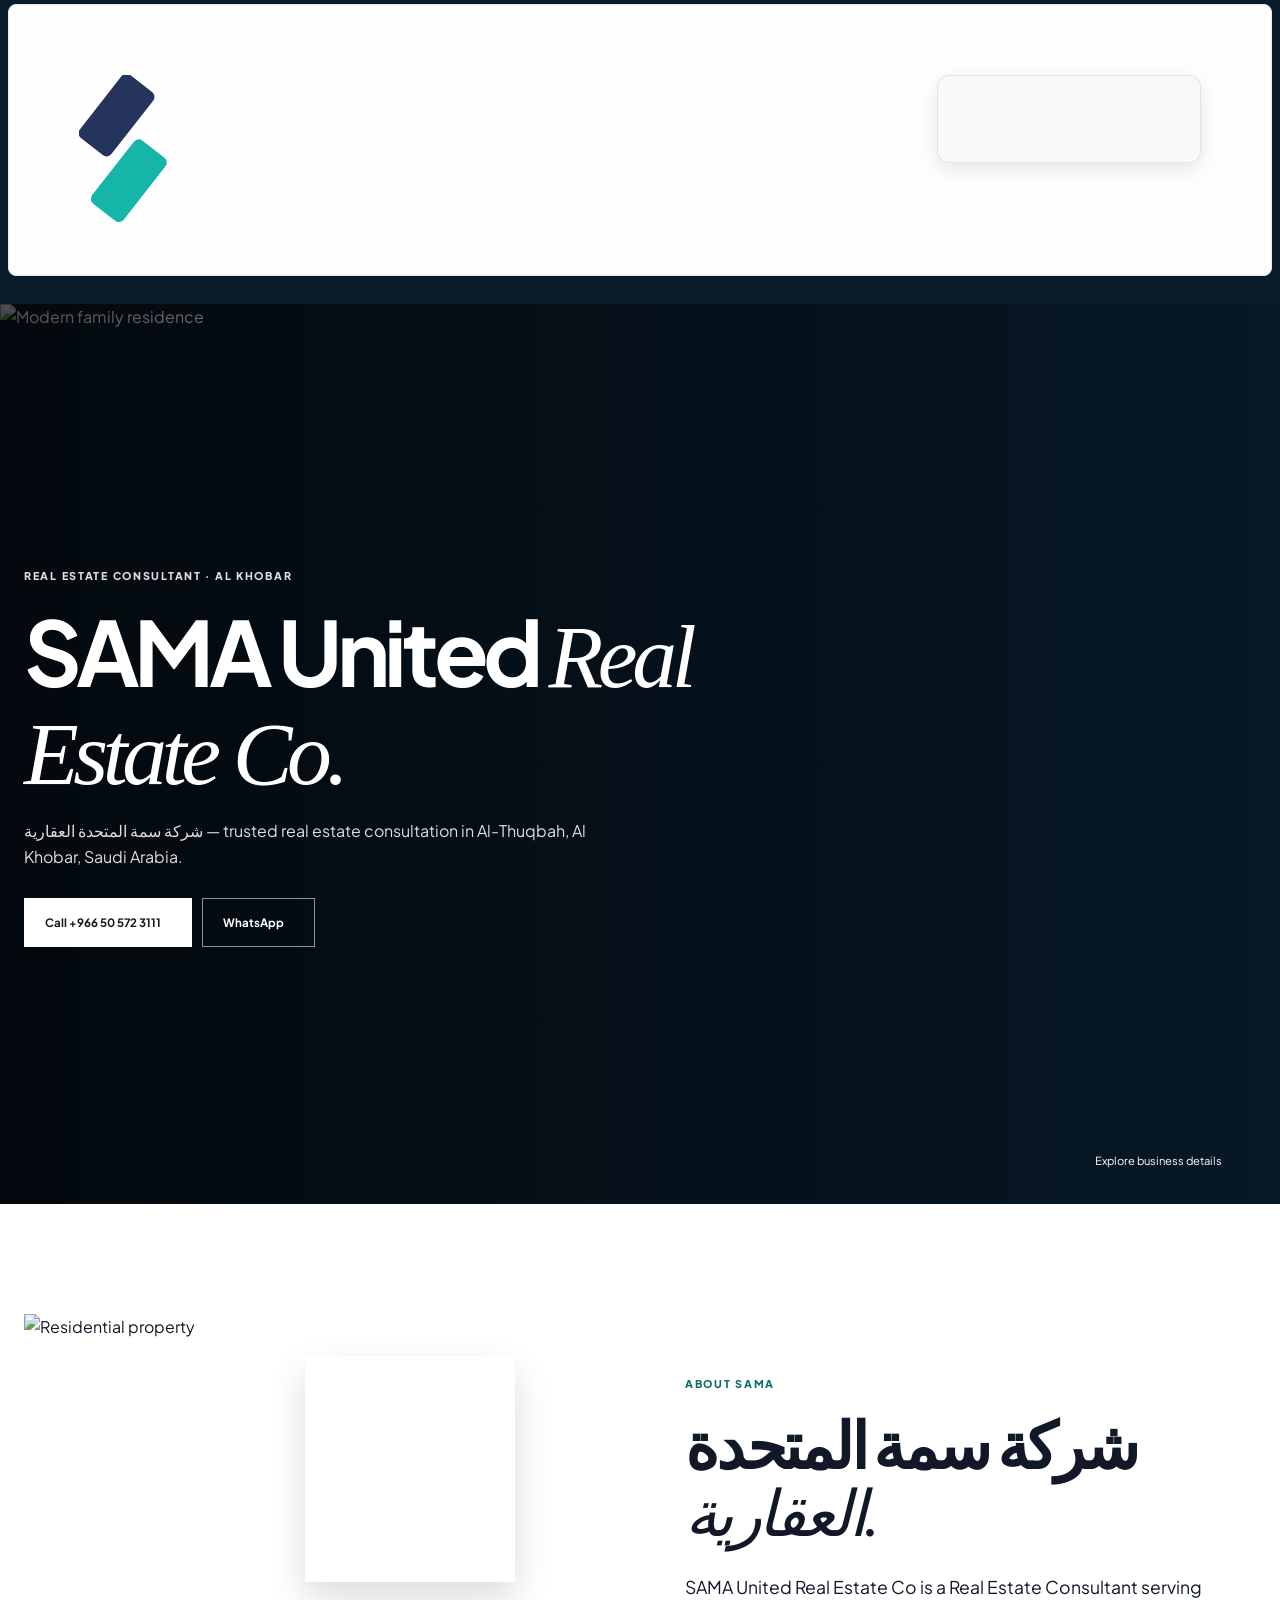
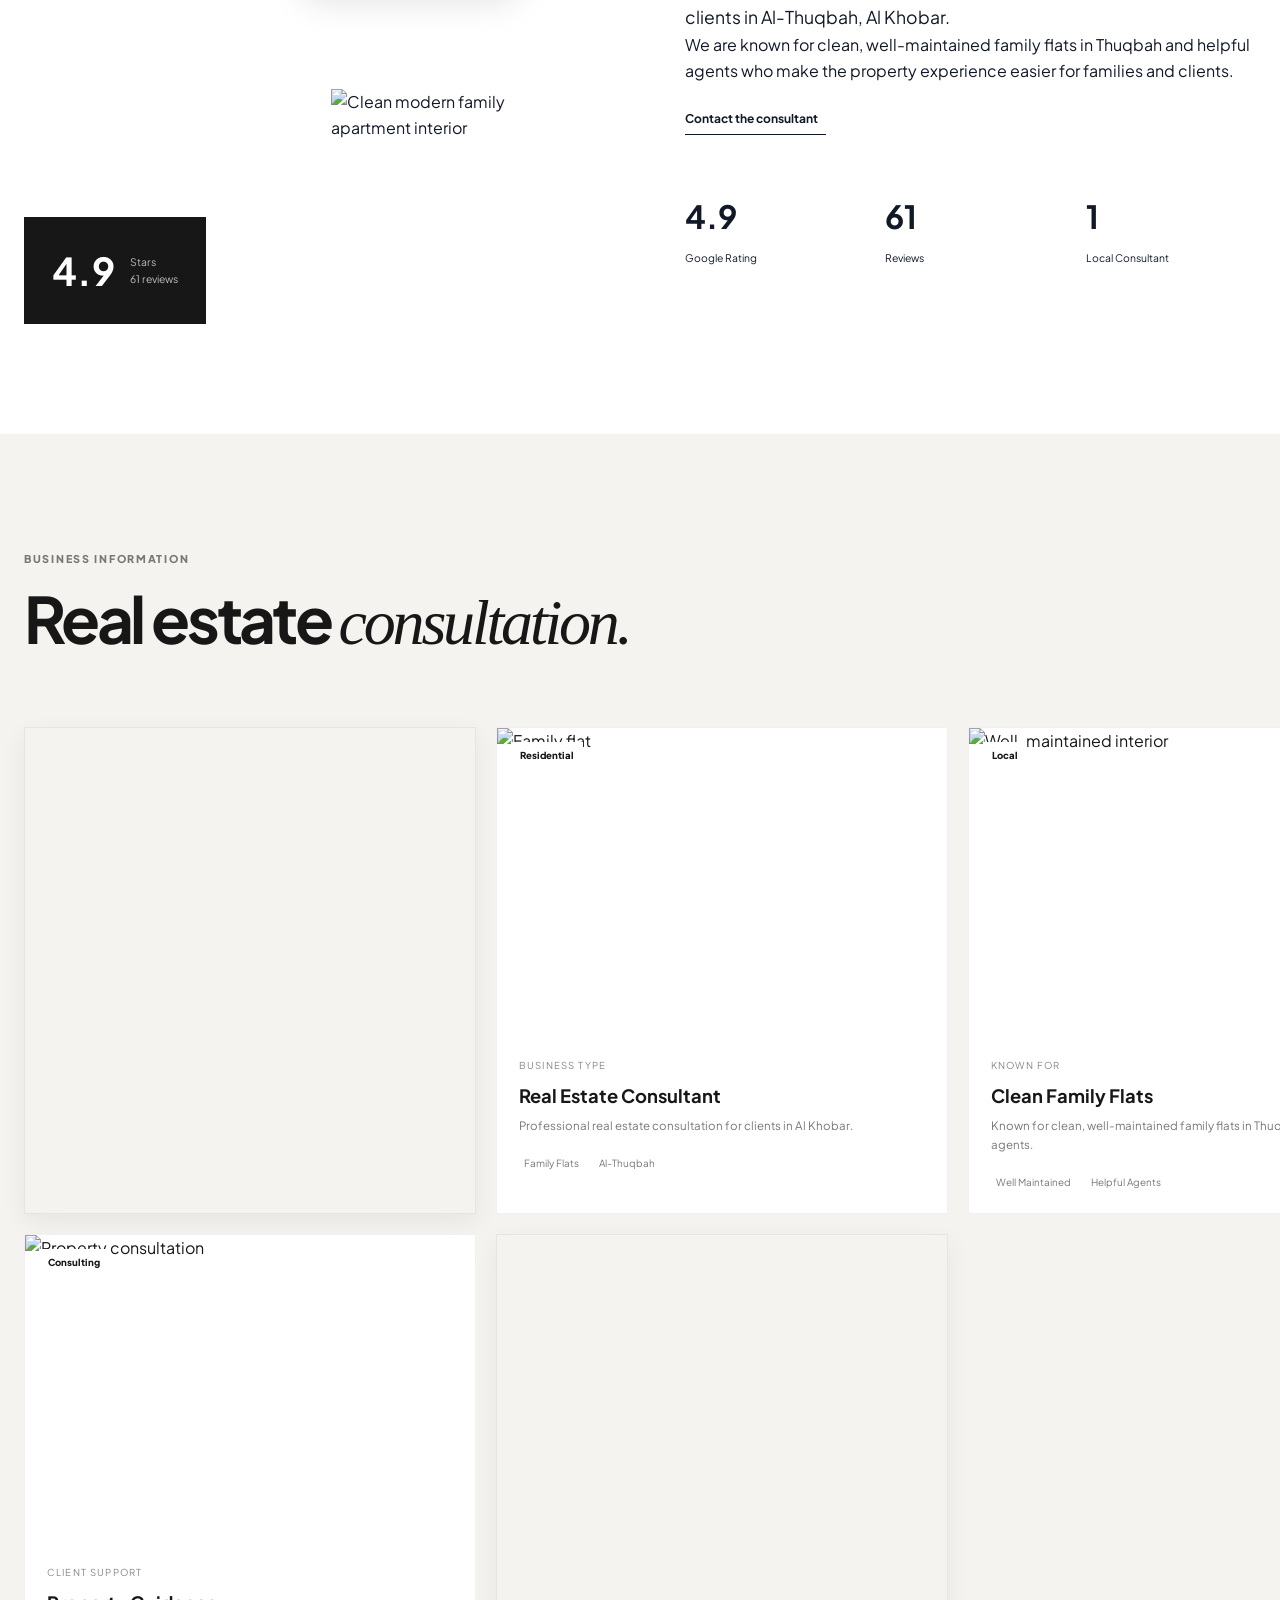
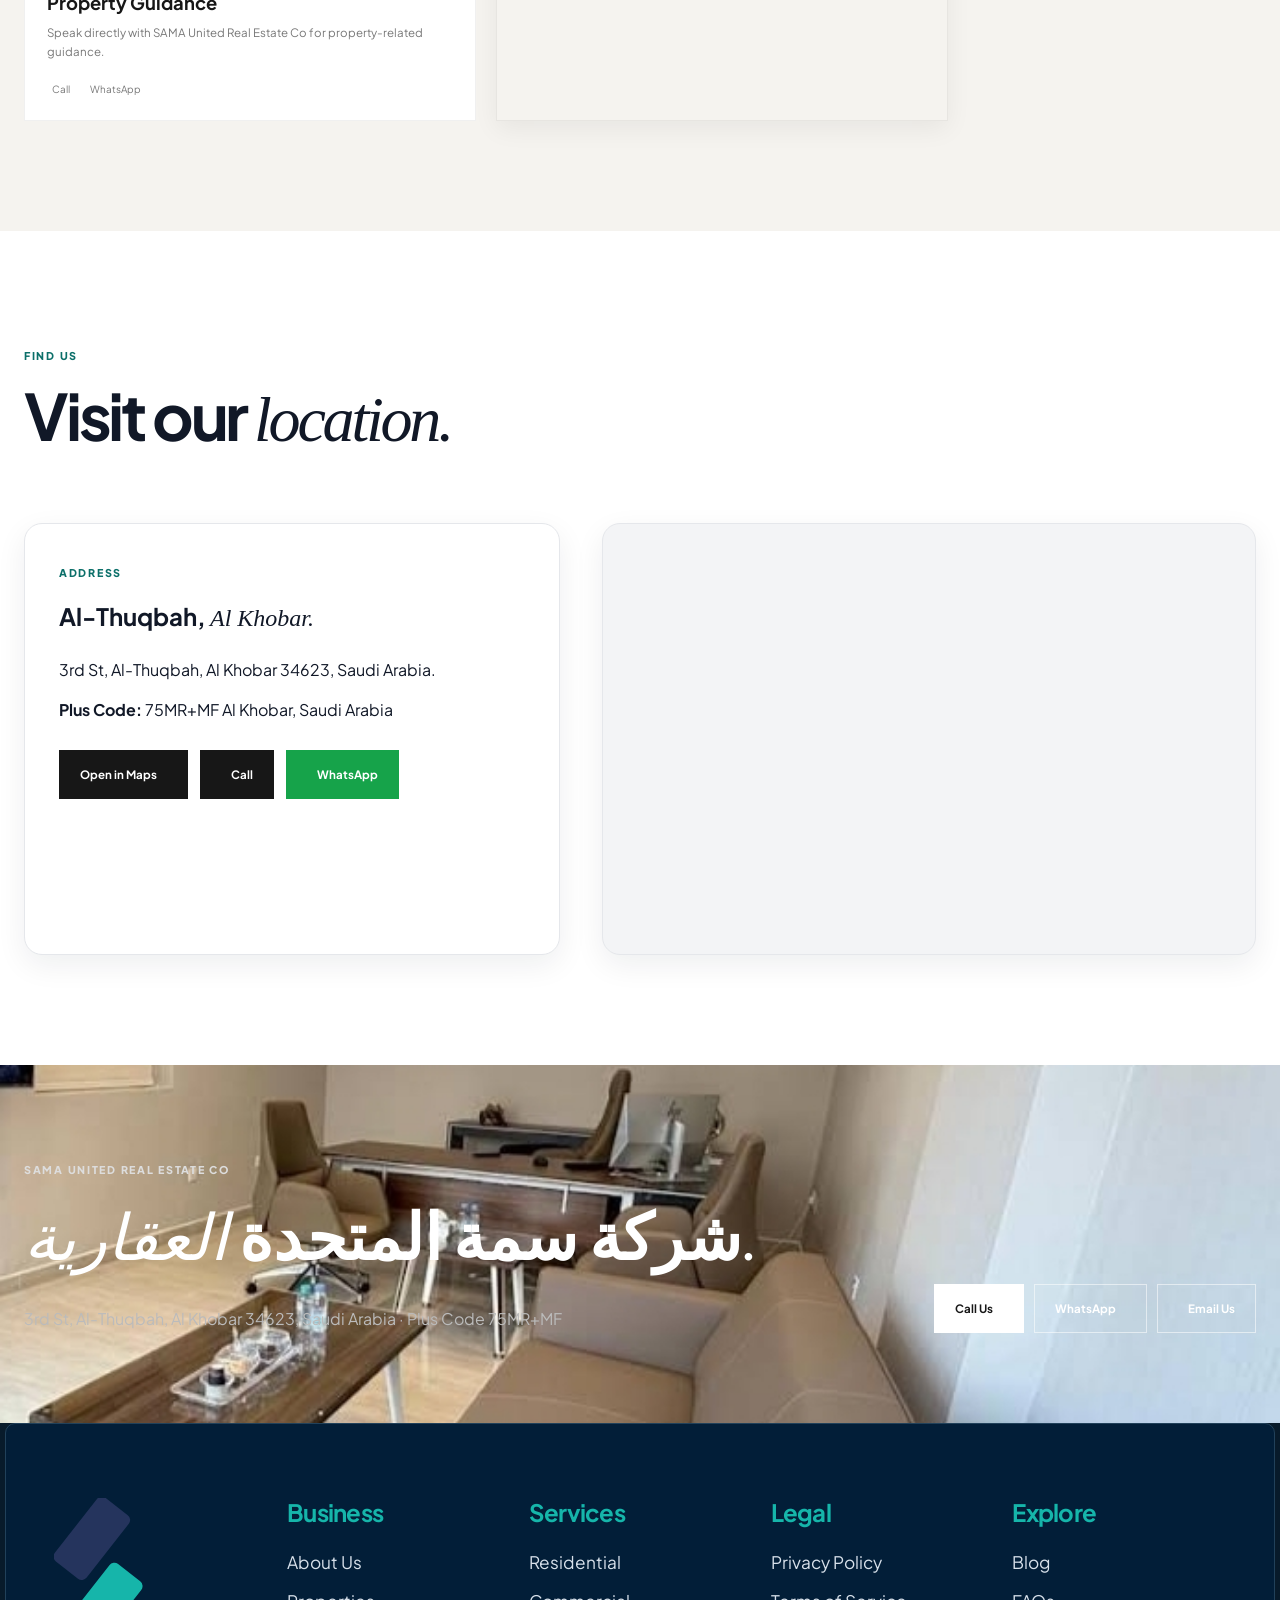
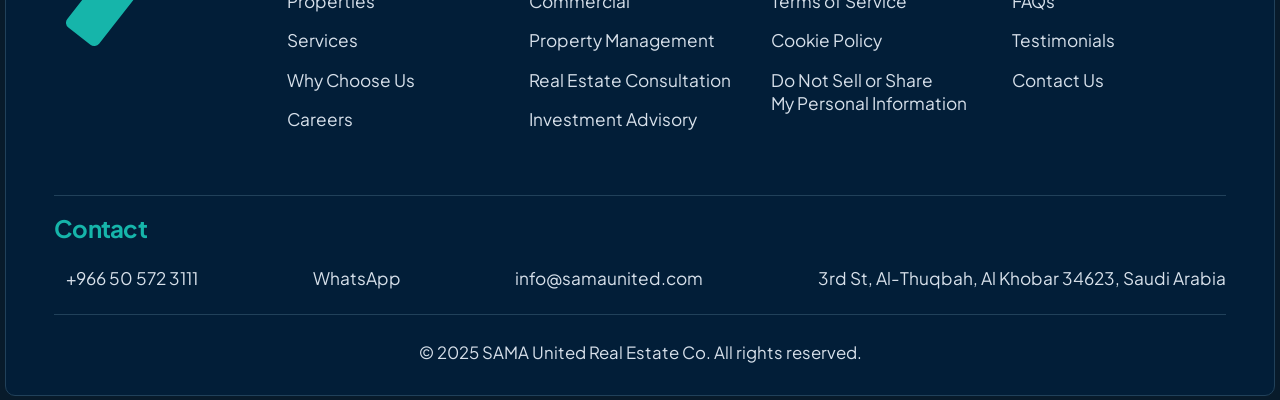
==== commit 73aed196: "Add production navbar enhancement script for theme, language, and mobile menu controls" ====
--- a/index.html
+++ b/index.html
@@ -1,5 +1,5 @@
 <!DOCTYPE html>
-<html lang="en">
+<html lang="en" dir="ltr">
 <head>
   <meta charset="UTF-8">
   <meta name="viewport" content="width=device-width, initial-scale=1.0">
@@ -12,6 +12,7 @@
   <link rel="stylesheet" href="style.css">
   <script src="https://unpkg.com/lucide@latest" defer></script>
   <script src="script.js" defer></script>
+  <script src="navbar-enhancements.js" defer></script>
 </head>
 <body>
 <header class="site-header" id="site-header"><div class="container header-inner"><a class="logo" href="#home" aria-label="SAMA United Real Estate Co home"><img class="logo-mark" src="assets/sama-united-logo.svg" alt="SAMA United Real Estate Co logo" aria-hidden="true"></a><button class="menu-toggle" id="menu-toggle" type="button" aria-label="Open menu" aria-expanded="false" hidden><i data-lucide="menu"></i></button></div></header>
--- a/style.css
+++ b/style.css
@@ -14,4 +14,13 @@
 body.content-page p{color:#1f2937!important;font-size:1.08rem;line-height:1.9;max-width:820px;margin:0}
 body.content-page .eyebrow{color:#0b6f69!important;font-weight:700}
 body.content-page .text-link{color:#111827!important;font-weight:700;display:inline-flex;margin-bottom:36px}
-@media(max-width:600px){body.content-page .section{padding:48px 18px}body.content-page p{font-size:1rem;line-height:1.75}body.content-page h1{font-size:2.2rem}}+
+/* White Find Us + About SAMA sections with dark text */
+.about, .location-section { background:#fff !important; color:#111827 !important; }
+.about h2, .about h3, .about p, .about .lead, .about .stat strong, .about .stat span, .about .text-link,
+.location-section h2, .location-section h3, .location-section p, .location-section strong { color:#111827 !important; }
+.about .eyebrow, .location-section .eyebrow { color:#0b6f69 !important; }
+.about .text-link:hover { color:#0b6f69 !important; }
+.location-grid{display:grid;grid-template-columns:minmax(0,0.9fr) minmax(0,1.1fr);gap:42px;align-items:stretch;margin-top:18px}.location-details{padding:34px;border:1px solid #e5e7eb;border-radius:18px;background:#fff;box-shadow:0 10px 30px rgba(15,23,42,.07)}.location-details h2{margin:12px 0 18px}.location-details p{margin:0 0 12px;line-height:1.75}.location-actions{display:flex;flex-wrap:wrap;gap:12px;margin-top:26px}.location-map{min-height:430px;border-radius:18px;overflow:hidden;border:1px solid #e5e7eb;box-shadow:0 10px 30px rgba(15,23,42,.07);background:#f3f4f6}.location-map iframe{display:block;width:100%;height:100%;min-height:430px;border:0}.btn-whatsapp{background:#16a34a !important;color:#fff !important;border-color:#16a34a !important}.btn-whatsapp:hover{background:#15803d !important}
+@media(max-width:850px){.location-grid{grid-template-columns:1fr;gap:24px}.location-map,.location-map iframe{min-height:360px}.location-details{padding:28px}.about,.location-section{background:#fff!important}}
+@media(max-width:600px){.location-grid{gap:18px}.location-details{padding:22px}.location-actions{display:grid;grid-template-columns:1fr}.location-actions .btn{justify-content:center}.location-map,.location-map iframe{min-height:300px}}
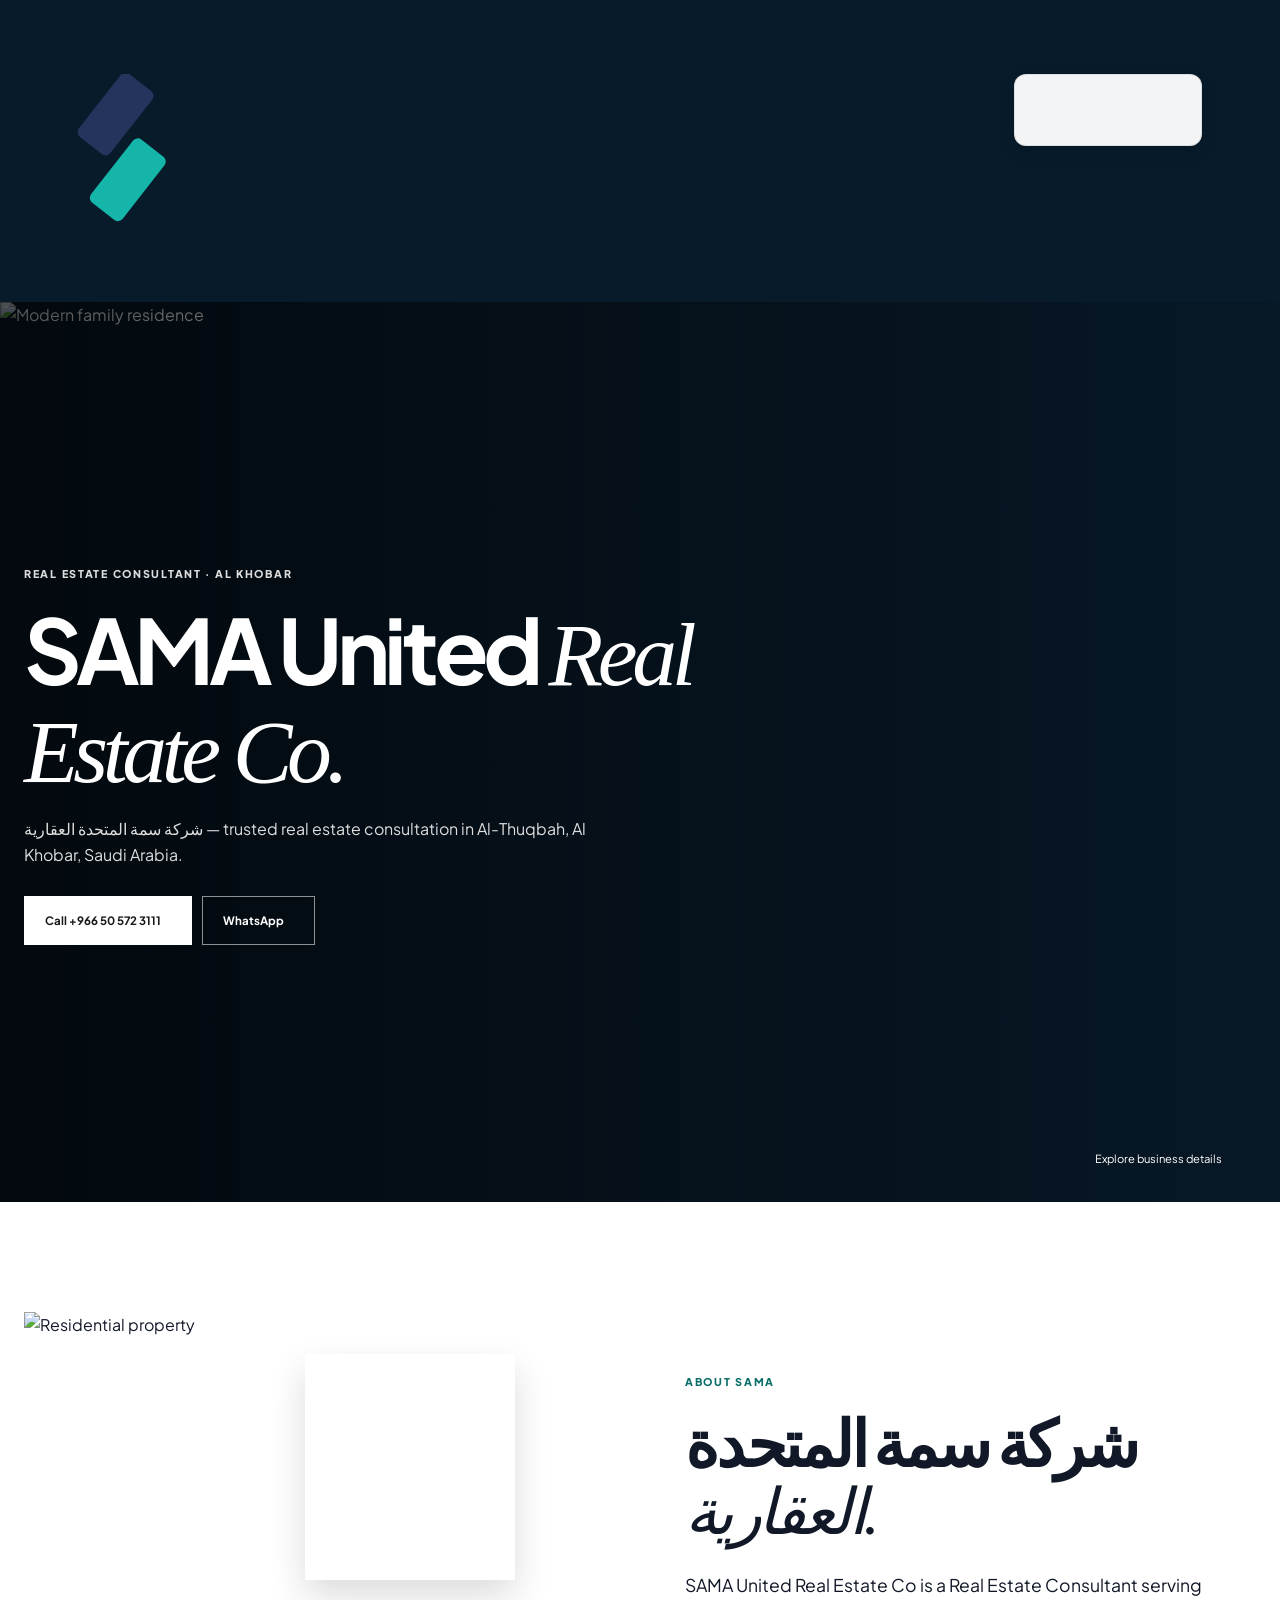
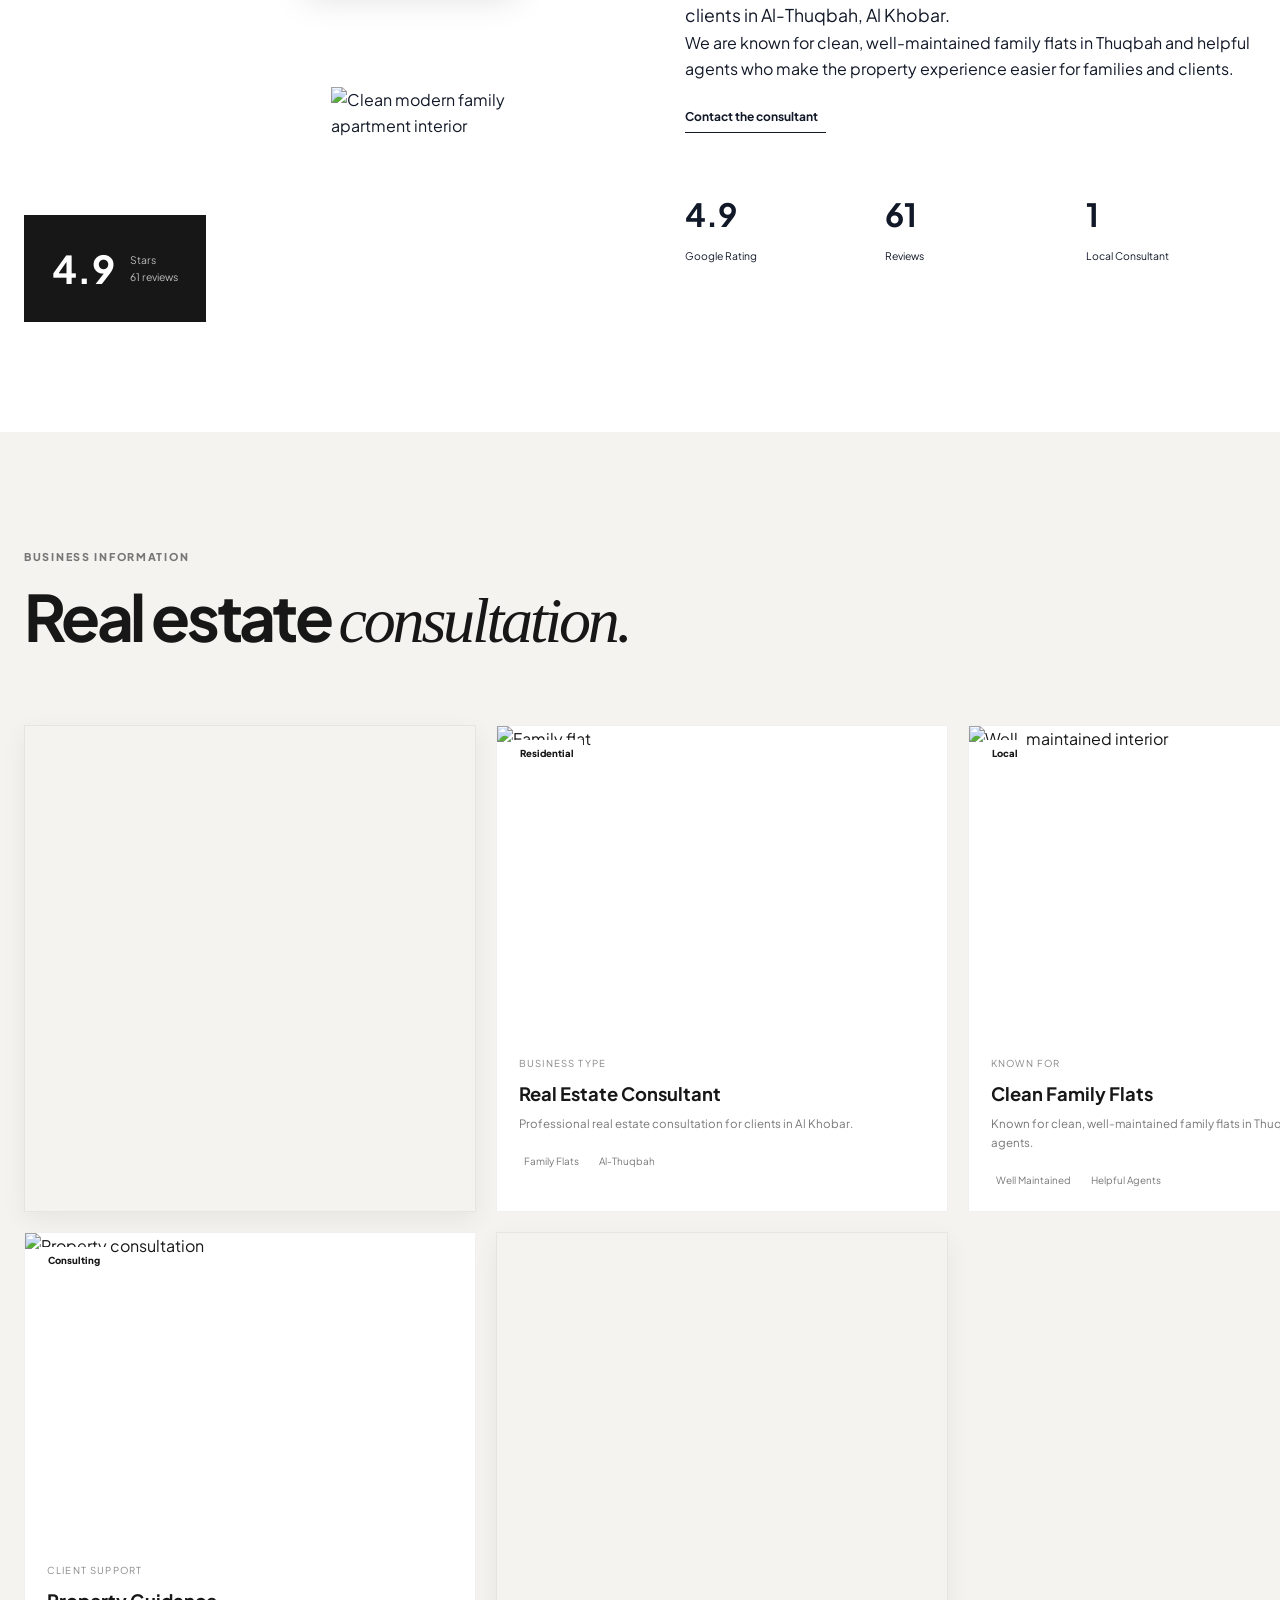
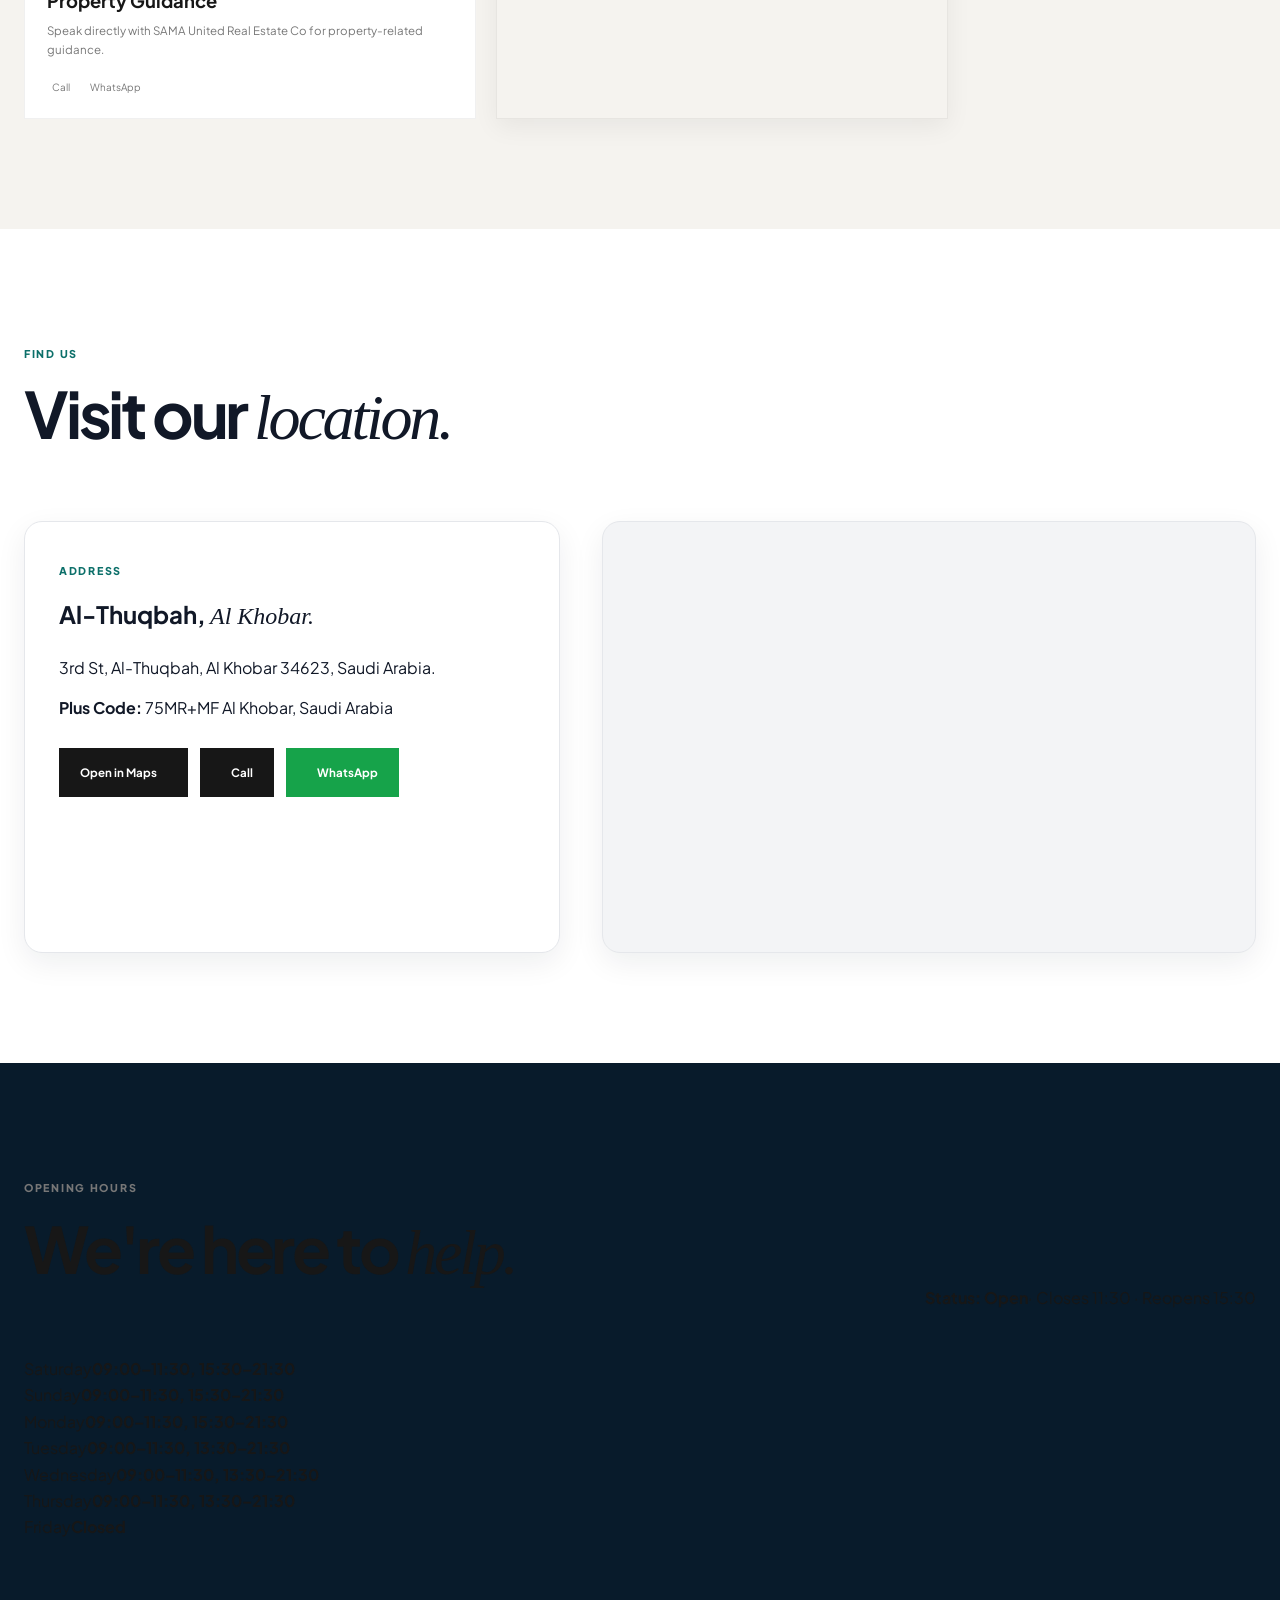
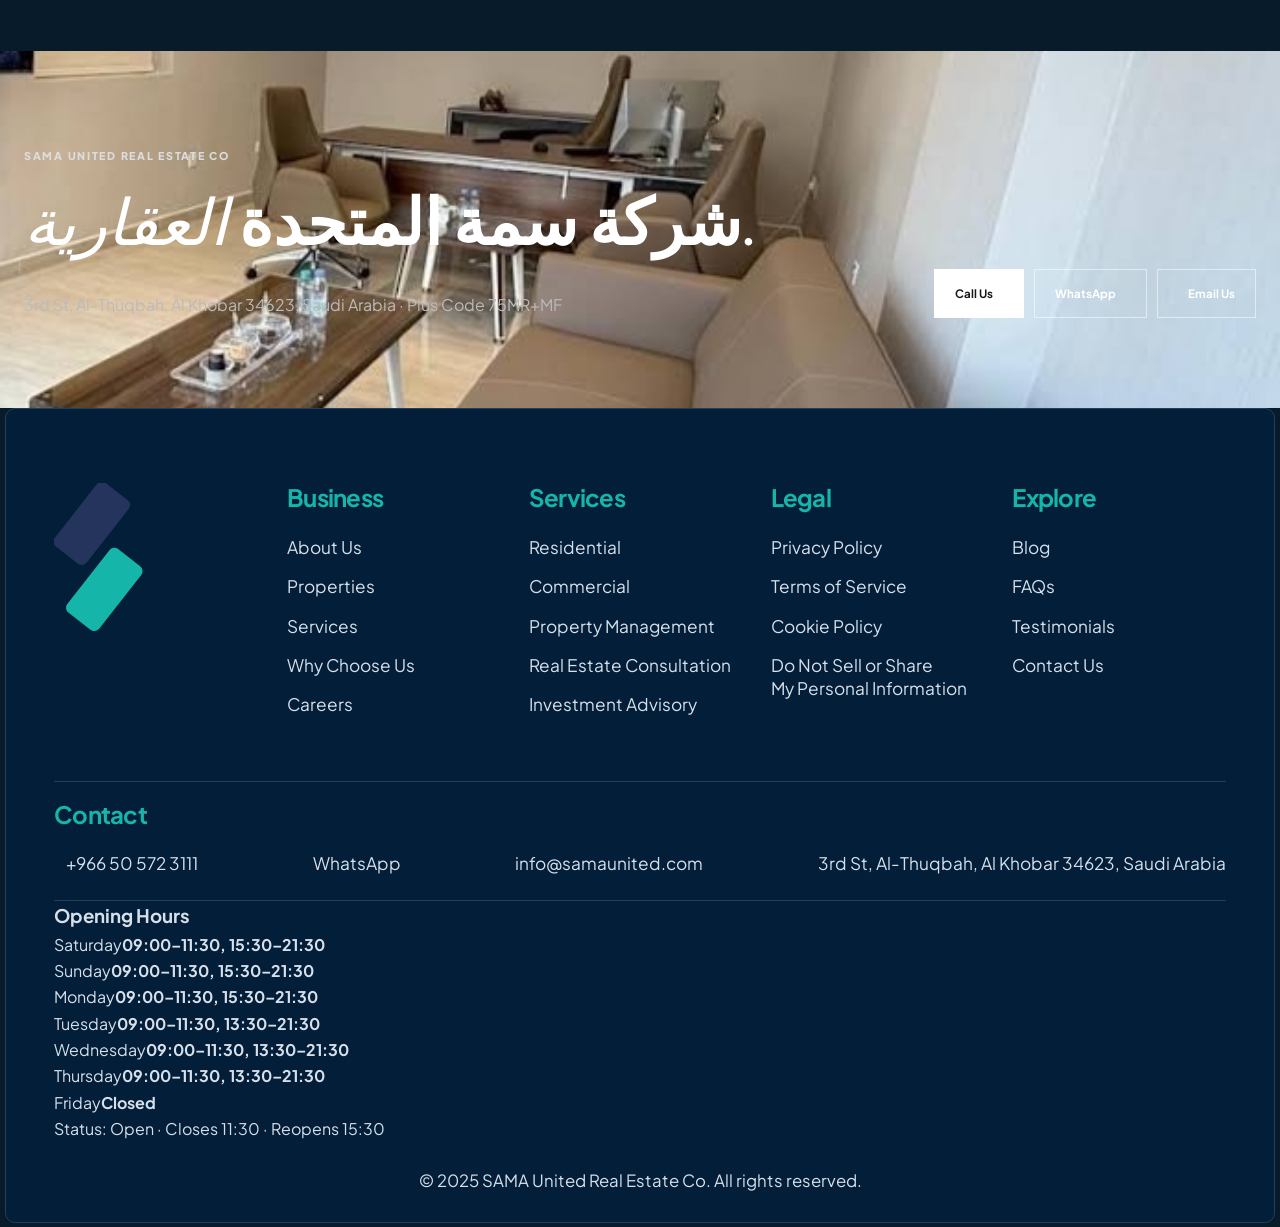
==== commit 8be8cbbf: "Add opening hours section and footer hours for SAMA United Real Estate Co" ====
--- a/index.html
+++ b/index.html
@@ -21,7 +21,8 @@
 <section class="section about" id="about"><div class="container about-grid"><div class="about-images"><div class="about-image about-image-main"><img src="https://images.unsplash.com/photo-1560518883-ce09059eeffa?auto=format&fit=crop&w=1000&q=75&fm=webp" alt="Residential property" width="1000" height="750" loading="lazy" decoding="async"></div><div class="about-image about-image-small"><img src="https://images.unsplash.com/photo-1600566753086-00f18fb6b3ea?auto=format&fit=crop&w=700&q=75&fm=webp" alt="Clean modern family apartment interior" width="700" height="933" loading="lazy" decoding="async"></div><div class="about-experience"><strong>4.9</strong><span>Stars<br>61 reviews</span></div></div><div class="about-content"><span class="eyebrow">About SAMA</span><h2>شركة سمة المتحدة <em>العقارية.</em></h2><p class="lead">SAMA United Real Estate Co is a Real Estate Consultant serving clients in Al-Thuqbah, Al Khobar.</p><p>We are known for clean, well-maintained family flats in Thuqbah and helpful agents who make the property experience easier for families and clients.</p><a class="text-link" href="#contact">Contact the consultant <i data-lucide="arrow-up-right"></i></a><div class="stats-grid"><div class="stat"><strong>4.9</strong><span>Google Rating</span></div><div class="stat"><strong>61</strong><span>Reviews</span></div><div class="stat"><strong>1</strong><span>Local Consultant</span></div></div></div></div></section>
 <section class="section section-muted" id="services"><div class="container"><div class="section-header"><div><span class="eyebrow">Business Information</span><h2>Real estate <em>consultation.</em></h2></div></div><div class="property-grid"><article class="property-card"><div class="property-image"><img src="https://images.unsplash.com/photo-1600607687920-4e2a09cf159d?auto=format&fit=crop&w=1200&q=75&fm=webp" alt="Family flat" width="1200" height="800" loading="lazy" decoding="async"><span class="property-badge">Residential</span></div><div class="property-content"><span class="property-type">Business Type</span><h3>Real Estate Consultant</h3><p>Professional real estate consultation for clients in Al Khobar.</p><div class="property-meta"><span><i data-lucide="home"></i>Family Flats</span><span><i data-lucide="map-pin"></i>Al-Thuqbah</span></div></div></article><article class="property-card"><div class="property-image"><img src="https://images.unsplash.com/photo-1600210492486-724fe5c67fb0?auto=format&fit=crop&w=1200&q=75&fm=webp" alt="Well-maintained interior" width="1200" height="800" loading="lazy" decoding="async"><span class="property-badge">Local</span></div><div class="property-content"><span class="property-type">Known For</span><h3>Clean Family Flats</h3><p>Known for clean, well-maintained family flats in Thuqbah and helpful agents.</p><div class="property-meta"><span><i data-lucide="sparkles"></i>Well Maintained</span><span><i data-lucide="users"></i>Helpful Agents</span></div></div></article><article class="property-card"><div class="property-image"><img src="https://images.unsplash.com/photo-1600585154340-be6161a56a0c?auto=format&fit=crop&w=1200&q=75&fm=webp" alt="Property consultation" width="1200" height="800" loading="lazy" decoding="async"><span class="property-badge">Consulting</span></div><div class="property-content"><span class="property-type">Client Support</span><h3>Property Guidance</h3><p>Speak directly with SAMA United Real Estate Co for property-related guidance.</p><div class="property-meta"><span><i data-lucide="phone"></i>Call</span><span><i data-lucide="message-circle"></i>WhatsApp</span></div></div></article></div></div></section>
 <section class="section location-section" id="location"><div class="container"><div class="section-header"><div><span class="eyebrow">Find Us</span><h2>Visit our <em>location.</em></h2></div></div><div class="location-grid"><div class="location-details"><span class="eyebrow">Address</span><h2>Al-Thuqbah, <em>Al Khobar.</em></h2><p>3rd St, Al-Thuqbah, Al Khobar 34623, Saudi Arabia.</p><p><strong>Plus Code:</strong> 75MR+MF Al Khobar, Saudi Arabia</p><div class="location-actions"><a class="btn btn-dark" href="https://www.google.com/maps/search/?api=1&query=75MR%2BMF%20Al%20Khobar%2C%20Saudi%20Arabia" target="_blank" rel="noopener">Open in Maps <i data-lucide="map"></i></a><a class="btn btn-dark" href="tel:+966505723111"><i data-lucide="phone"></i> Call</a><a class="btn btn-whatsapp" href="https://wa.me/966505723111?text=Hello%20SAMA%20United%20Real%20Estate%20Co%2C%20I%20would%20like%20to%20ask%20about%20your%20real%20estate%20services." target="_blank" rel="noopener"><i data-lucide="message-circle"></i> WhatsApp</a></div></div><div class="location-map"><iframe title="SAMA United Real Estate Co location map" src="https://www.google.com/maps?q=75MR%2BMF%20Al%20Khobar%2C%20Saudi%20Arabia&output=embed" loading="lazy" referrerpolicy="no-referrer-when-downgrade" allowfullscreen></iframe></div></div></div></section>
+<section class="section hours-section" id="hours"><div class="container"><div class="section-header"><div><span class="eyebrow">Opening Hours</span><h2>We're here to <em>help.</em></h2></div><div class="hours-status"><span class="status-dot"></span><strong>Status: Open</strong><span>· Closes 11:30 · Reopens 15:30</span></div></div><div class="hours-grid"><div><span>Saturday</span><strong>09:00–11:30, 15:30–21:30</strong></div><div><span>Sunday</span><strong>09:00–11:30, 15:30–21:30</strong></div><div><span>Monday</span><strong>09:00–11:30, 15:30–21:30</strong></div><div><span>Tuesday</span><strong>09:00–11:30, 13:30–21:30</strong></div><div><span>Wednesday</span><strong>09:00–11:30, 13:30–21:30</strong></div><div><span>Thursday</span><strong>09:00–11:30, 13:30–21:30</strong></div><div class="hours-closed"><span>Friday</span><strong>Closed</strong></div></div></div></section>
 <section class="contact-cta" id="contact"><div class="container contact-cta-inner"><div><span class="eyebrow eyebrow-light">SAMA United Real Estate Co</span><h2>شركة سمة المتحدة <em>العقارية.</em></h2><p>3rd St, Al-Thuqbah, Al Khobar 34623, Saudi Arabia · Plus Code 75MR+MF</p></div><div class="hero-actions"><a class="btn btn-light" href="tel:+966505723111">Call Us <i data-lucide="phone"></i></a><a class="btn btn-outline-light" href="https://wa.me/966505723111" target="_blank" rel="noopener">WhatsApp <i data-lucide="message-circle"></i></a><a class="btn btn-outline-light" href="mailto:info@samaunited.com?subject=Real%20Estate%20Inquiry"><i data-lucide="mail"></i>Email Us</a></div></div></section>
 </main>
-<footer class="site-footer sama-footer"><div class="container"><div class="footer-link-grid"><div class="footer-brand-mark" aria-hidden="true"><img src="assets/sama-united-logo.svg" alt="" loading="lazy" decoding="async"></div><div class="footer-group"><h3>Business</h3><a href="#about">About Us</a><a href="#services">Properties</a><a href="#services">Services</a><a href="#about">Why Choose Us</a><a href="#careers">Careers</a></div><div class="footer-group"><h3>Services</h3><a href="#services">Residential</a><a href="#services">Commercial</a><a href="#services">Property Management</a><a href="#services">Real Estate Consultation</a><a href="#services">Investment Advisory</a></div><div class="footer-group"><h3>Legal</h3><a href="privacy-policy.html">Privacy Policy</a><a href="terms-of-service.html">Terms of Service</a><a href="cookie-policy.html">Cookie Policy</a><a href="privacy-policy.html">Do Not Sell or Share<br>My Personal Information</a></div><div class="footer-group"><h3>Explore</h3><a href="blog.html">Blog</a><a href="faqs.html">FAQs</a><a href="testimonials.html">Testimonials</a><a href="#contact">Contact Us</a></div></div><div class="footer-contact-block"><h3>Contact</h3><div class="footer-contact-list"><a href="tel:+966505723111"><i data-lucide="phone"></i><span>+966 50 572 3111</span></a><a href="https://wa.me/966505723111" target="_blank" rel="noopener"><i data-lucide="message-circle"></i><span>WhatsApp</span></a><a href="mailto:info@samaunited.com"><i data-lucide="mail"></i><span>info@samaunited.com</span></a><a href="#location"><i data-lucide="map-pin"></i><span>3rd St, Al-Thuqbah, Al Khobar 34623, Saudi Arabia</span></a></div></div><div class="footer-bottom"><p>© 2025 SAMA United Real Estate Co. All rights reserved.</p></div></div></footer>
+<footer class="site-footer sama-footer"><div class="container"><div class="footer-link-grid"><div class="footer-brand-mark" aria-hidden="true"><img src="assets/sama-united-logo.svg" alt="" loading="lazy" decoding="async"></div><div class="footer-group"><h3>Business</h3><a href="#about">About Us</a><a href="#services">Properties</a><a href="#services">Services</a><a href="#about">Why Choose Us</a><a href="#careers">Careers</a></div><div class="footer-group"><h3>Services</h3><a href="#services">Residential</a><a href="#services">Commercial</a><a href="#services">Property Management</a><a href="#services">Real Estate Consultation</a><a href="#services">Investment Advisory</a></div><div class="footer-group"><h3>Legal</h3><a href="privacy-policy.html">Privacy Policy</a><a href="terms-of-service.html">Terms of Service</a><a href="cookie-policy.html">Cookie Policy</a><a href="privacy-policy.html">Do Not Sell or Share<br>My Personal Information</a></div><div class="footer-group"><h3>Explore</h3><a href="blog.html">Blog</a><a href="faqs.html">FAQs</a><a href="testimonials.html">Testimonials</a><a href="#contact">Contact Us</a></div></div><div class="footer-contact-block"><h3>Contact</h3><div class="footer-contact-list"><a href="tel:+966505723111"><i data-lucide="phone"></i><span>+966 50 572 3111</span></a><a href="https://wa.me/966505723111" target="_blank" rel="noopener"><i data-lucide="message-circle"></i><span>WhatsApp</span></a><a href="mailto:info@samaunited.com"><i data-lucide="mail"></i><span>info@samaunited.com</span></a><a href="#location"><i data-lucide="map-pin"></i><span>3rd St, Al-Thuqbah, Al Khobar 34623, Saudi Arabia</span></a></div></div><div class="footer-hours-block"><h3>Opening Hours</h3><div class="footer-hours-list"><div><span>Saturday</span><strong>09:00–11:30, 15:30–21:30</strong></div><div><span>Sunday</span><strong>09:00–11:30, 15:30–21:30</strong></div><div><span>Monday</span><strong>09:00–11:30, 15:30–21:30</strong></div><div><span>Tuesday</span><strong>09:00–11:30, 13:30–21:30</strong></div><div><span>Wednesday</span><strong>09:00–11:30, 13:30–21:30</strong></div><div><span>Thursday</span><strong>09:00–11:30, 13:30–21:30</strong></div><div><span>Friday</span><strong>Closed</strong></div></div><p class="footer-hours-status"><span class="status-dot"></span>Status: Open · Closes 11:30 · Reopens 15:30</p></div><div class="footer-bottom"><p>© 2025 SAMA United Real Estate Co. All rights reserved.</p></div></div></footer>
 </body></html>
--- a/style.css
+++ b/style.css
@@ -1,26 +1,11 @@
 @import url("style-base.css");
 
 /* SAMA brand logo */
-.logo{gap:0;width:178px;height:48px;display:flex;align-items:center;flex:0 0 178px}.logo-mark{display:block;width:100%;height:100%;border:0;background:none;font-size:0;letter-spacing:0;object-fit:contain;object-position:left center}.logo-mark::before,.logo-mark::after{content:none}.logo>span:last-child{display:none}.sama-footer .container::before{display:none}@media (max-width:600px){.logo{width:148px;height:42px;flex-basis:148px}}:root { --reference-navy: #021E38; --reference-outer: #081B2B; --reference-teal: #16B5AA; --reference-text: #D7E0EA; --reference-line: #21415A; }body { background: var(--reference-outer); }.site-header { position: relative; margin: 4px 8px 28px; border: 1px solid #E5E8EA; border-radius: 8px; background: #FEFEFE; box-shadow: none; }.header-inner { height: 270px; padding: 0 46px; align-items: flex-start; justify-content: space-between; }.logo { width: 126px; height: 154px; margin-top: 70px; flex: 0 0 126px; }.desktop-nav, .header-cta { display: none; }.navbar-controls { margin-top: 70px; margin-left: auto; gap: 12px; padding: 12px; border: 1px solid #E2E5E8; border-radius: 16px; background: #FEFEFE; box-shadow: none; }.navbar-icon-btn { width: 52px; height: 52px; background: transparent; box-shadow: none; color: #334A5C; }.navbar-icon-btn svg { width: 34px; height: 34px; stroke-width: 1.8; }.language-btn { color: #1674D1; }.menu-btn { display: grid; }.sama-footer { margin: 0 5px 4px; padding: 24px 0 28px; border: 1px solid var(--reference-line); border-radius: 10px; background: var(--reference-navy) !important; color: var(--reference-text) !important; }.sama-footer .container { width: min(calc(100% - 96px), 1300px); }.footer-link-grid { grid-template-columns: 205px repeat(4, 1fr); gap: 28px; padding: 50px 0 48px; }.footer-brand-mark { width: 120px; height: 155px; display:flex; align-items:center; }.footer-brand-mark img { display:block; width:100%; height:100%; object-fit:contain; object-position:left center; }.footer-group h3, .footer-contact-block h3 { margin-bottom: 24px; color: var(--reference-teal); font-size: 1.5rem; }.footer-group a, .footer-contact-list a { color: var(--reference-text); font-size: 1.08rem; line-height: 1.35; margin-bottom: 16px; }.footer-contact-block { max-width: none; margin: 0; padding: 18px 0 24px; border-top: 1px solid var(--reference-line); border-bottom: 1px solid var(--reference-line); }.footer-contact-list { flex-direction: row; justify-content: space-between; gap: 24px; }.footer-contact-list a { display: flex; align-items: center; gap: 12px; margin: 0; }.footer-contact-list svg { color: var(--reference-text); width: 28px; height: 28px; }.sama-footer .footer-bottom { justify-content: center; padding-top: 24px; border-top: 0; }.sama-footer .footer-bottom p { color: var(--reference-text); font-size: 1.05rem; }@media (max-width: 850px) { .header-inner { height: 190px; padding: 0 28px; } .logo { margin-top: 42px; width: 94px; height: 116px; flex-basis: 94px; } .navbar-controls { margin-top: 42px; } .footer-link-grid { grid-template-columns: 1fr 1fr; } .footer-brand-mark { grid-column: span 2; } .footer-contact-list { flex-wrap: wrap; justify-content: flex-start; } }@media (max-width: 600px) { .site-header { margin: 4px 4px 18px; } .header-inner { height: 140px; padding: 0 18px; } .logo { margin-top: 28px; width: 72px; height: 88px; flex-basis: 72px; } .navbar-controls { margin-top: 28px; gap: 3px; padding: 6px; } .navbar-icon-btn { width: 38px; height: 38px; } .navbar-icon-btn svg { width: 24px; height: 24px; } .sama-footer { margin: 0 4px 4px; } .sama-footer .container { width: min(calc(100% - 36px), 1300px); } .footer-link-grid { grid-template-columns: 1fr 1fr; gap: 32px 22px; padding-top: 28px; } .footer-brand-mark { width: 84px; height: 108px; } .footer-group h3, .footer-contact-block h3 { font-size: 1.25rem; } .footer-group a, .footer-contact-list a { font-size: .95rem; } .sama-footer .footer-bottom p { font-size: .85rem; text-align: center; } }.nav-icon-card { min-width: 264px !important; width: 264px !important; height: 88px !important; margin: 70px 0 0 auto !important; padding: 12px !important; gap: 12px !important; border: 1px solid #E2E5E8 !important; border-radius: 16px !important; background: #FEFEFE !important; box-shadow: none !important; }.nav-icon-btn { width: 64px !important; height: 64px !important; min-width: 64px !important; border-radius: 10px !important; color: #334A5C !important; }.nav-icon-btn.language-btn { color: #1674D1 !important; }.nav-icon-btn svg { width: 34px !important; height: 34px !important; stroke-width: 1.8 !important; }@media (max-width: 850px) { .nav-icon-card { min-width: 216px !important; width: 216px !important; height: 72px !important; margin-top: 42px !important; gap: 6px !important; padding: 8px !important; } .nav-icon-btn { width: 50px !important; height: 50px !important; min-width: 50px !important; } .nav-icon-btn svg { width: 27px !important; height: 27px !important; } }@media (max-width: 600px) { .nav-icon-card { min-width: 156px !important; width: 156px !important; height: 52px !important; margin-top: 28px !important; gap: 2px !important; padding: 5px !important; } .nav-icon-btn { width: 38px !important; height: 38px !important; min-width: 38px !important; } .nav-icon-btn svg { width: 24px !important; height: 24px !important; } }
+.logo{gap:0;width:178px;height:48px;display:flex;align-items:center;flex:0 0 178px}.logo-mark{display:block;width:100%;height:100%;border:0;background:none;font-size:0;letter-spacing:0;object-fit:contain;object-position:left center}.logo-mark::before,.logo-mark::after{content:none}.logo>span:last-child{display:none}.sama-footer .container::before{display:none}@media (max-width:600px){.logo{width:148px;height:42px;flex-basis:148px}}:root { --reference-navy: #021E38; --reference-outer: #081B2B; --reference-teal: #16B5AA; --reference-text: #D7E0EA; --reference-line: #21415A; }body { background: var(--reference-outer); }.site-header { position: relative; margin: 4px 8px 28px; border: 0 !important; border-radius: 0 !important; background: transparent !important; box-shadow: none !important; }.header-inner { height: 270px; padding: 0 46px; align-items: flex-start; justify-content: space-between; }.logo { width: 126px; height: 154px; margin-top: 70px; flex: 0 0 126px; }.desktop-nav, .header-cta { display: none; }.navbar-controls { margin-top: 70px; margin-left: auto; gap: 12px; padding: 12px; border: 1px solid #E2E5E8; border-radius: 16px; background: #FEFEFE; box-shadow: none; }.navbar-icon-btn { width: 52px; height: 52px; background: transparent; box-shadow: none; color: #334A5C; }.navbar-icon-btn svg { width: 34px; height: 34px; stroke-width: 1.8; }.language-btn { color: #1674D1; }.menu-btn { display: grid; }.sama-footer { margin: 0 5px 4px; padding: 24px 0 28px; border: 1px solid var(--reference-line); border-radius: 10px; background: var(--reference-navy) !important; color: var(--reference-text) !important; }.sama-footer .container { width: min(calc(100% - 96px), 1300px); }.footer-link-grid { grid-template-columns: 205px repeat(4, 1fr); gap: 28px; padding: 50px 0 48px; }.footer-brand-mark { width: 120px; height: 155px; display:flex; align-items:center; }.footer-brand-mark img { display:block; width:100%; height:100%; object-fit:contain; object-position:left center; }.footer-group h3, .footer-contact-block h3 { margin-bottom: 24px; color: var(--reference-teal); font-size: 1.5rem; }.footer-group a, .footer-contact-list a { color: var(--reference-text); font-size: 1.08rem; line-height: 1.35; margin-bottom: 16px; }.footer-contact-block { max-width: none; margin: 0; padding: 18px 0 24px; border-top: 1px solid var(--reference-line); border-bottom: 1px solid var(--reference-line); }.footer-contact-list { flex-direction: row; justify-content: space-between; gap: 24px; }.footer-contact-list a { display: flex; align-items: center; gap: 12px; margin: 0; }.footer-contact-list svg { color: var(--reference-text); width: 28px; height: 28px; }.sama-footer .footer-bottom { justify-content: center; padding-top: 24px; border-top: 0; }.sama-footer .footer-bottom p { color: var(--reference-text); font-size: 1.05rem; }@media (max-width: 850px) { .header-inner { height: 190px; padding: 0 28px; } .logo { margin-top: 42px; width: 94px; height: 116px; flex-basis: 94px; } .navbar-controls { margin-top: 42px; } .footer-link-grid { grid-template-columns: 1fr 1fr; } .footer-brand-mark { grid-column: span 2; } .footer-contact-list { flex-wrap: wrap; justify-content: flex-start; } }@media (max-width: 600px) { .site-header { margin: 4px 4px 18px; } .header-inner { height: 140px; padding: 0 18px; } .logo { margin-top: 28px; width: 72px; height: 88px; flex-basis: 72px; } .navbar-controls { margin-top: 28px; gap: 3px; padding: 6px; } .navbar-icon-btn { width: 38px; height: 38px; } .navbar-icon-btn svg { width: 24px; height: 24px; } .sama-footer { margin: 0 4px 4px; } .sama-footer .container { width: min(calc(100% - 36px), 1300px); } .footer-link-grid { grid-template-columns: 1fr 1fr; gap: 32px 22px; padding-top: 28px; } .footer-brand-mark { width: 84px; height: 108px; } .footer-group h3, .footer-contact-block h3 { font-size: 1.25rem; } .footer-group a, .footer-contact-list a { font-size: .95rem; } .sama-footer .footer-bottom p { font-size: .85rem; text-align: center; } }
 .about-images::after{content:"";position:absolute;width:34%;height:210px;right:14%;top:42px;border:8px solid #fff;z-index:2;background:url("https://images.unsplash.com/photo-1600607688969-a5bfcd646154?auto=format&fit=crop&w=900&q=72&fm=webp") center/cover no-repeat;box-shadow:0 16px 35px rgba(0,0,0,.14)}.property-grid::before,.property-grid::after{content:"";display:block;min-height:300px;border:1px solid rgba(0,0,0,.06);background-size:cover;background-position:center;box-shadow:0 8px 24px rgba(0,0,0,.06)}.property-grid::before{background-image:url("https://images.unsplash.com/photo-1600566753190-17f0baa2a6c3?auto=format&fit=crop&w=1200&q=72&fm=webp")}.property-grid::after{background-image:url("https://images.unsplash.com/photo-1600607687920-4e2a09cf159d?auto=format&fit=crop&w=1200&q=72&fm=webp")}
-/* Footer-above contact section: use the user's uploaded office photo directly, with NO overlay. */
 .contact-cta{position:relative;isolation:isolate;background-image:url("assets/IMG_20260822_104209.jpg") !important;background-size:cover;background-position:center center;background-repeat:no-repeat;overflow:hidden}.contact-cta::before{display:none !important;content:none !important}.contact-cta-inner{position:relative;z-index:1}@media (max-width:850px){.about-images::after{width:40%;height:170px;right:8%;top:26px;border-width:6px}.property-grid::before,.property-grid::after{min-height:280px}.contact-cta{background-position:center center}}@media (max-width:600px){.about-images::after{width:43%;height:135px;right:3%;top:12px;border-width:5px}.property-grid::before,.property-grid::after{min-height:280px}.contact-cta{padding:72px 0;background-position:center center}}
+body.content-page{background:#fff!important;color:#111827!important;min-height:100vh}body.content-page .section{background:#fff!important;min-height:100vh;padding:80px 20px}body.content-page .container{max-width:900px;margin:0 auto;background:#fff!important;color:#111827!important}body.content-page h1{color:#0b1117!important;font-size:clamp(2.2rem,5vw,4rem);line-height:1.1;margin:22px 0 28px}body.content-page p{color:#1f2937!important;font-size:1.08rem;line-height:1.9;max-width:820px;margin:0}body.content-page .eyebrow{color:#0b6f69!important;font-weight:700}body.content-page .text-link{color:#111827!important;font-weight:700;display:inline-flex;margin-bottom:36px}
+.about,.location-section{background:#fff!important;color:#111827!important}.about h2,.about h3,.about p,.about .lead,.about .stat strong,.about .stat span,.about .text-link,.location-section h2,.location-section h3,.location-section p,.location-section strong{color:#111827!important}.about .eyebrow,.location-section .eyebrow{color:#0b6f69!important}.about .text-link:hover{color:#0b6f69!important}.location-grid{display:grid;grid-template-columns:minmax(0,.9fr) minmax(0,1.1fr);gap:42px;align-items:stretch;margin-top:18px}.location-details{padding:34px;border:1px solid #e5e7eb;border-radius:18px;background:#fff;box-shadow:0 10px 30px rgba(15,23,42,.07)}.location-details h2{margin:12px 0 18px}.location-details p{margin:0 0 12px;line-height:1.75}.location-actions{display:flex;flex-wrap:wrap;gap:12px;margin-top:26px}.location-map{min-height:430px;border-radius:18px;overflow:hidden;border:1px solid #e5e7eb;box-shadow:0 10px 30px rgba(15,23,42,.07);background:#f3f4f6}.location-map iframe{display:block;width:100%;height:100%;min-height:430px;border:0}.btn-whatsapp{background:#16a34a!important;color:#fff!important;border-color:#16a34a!important}.btn-whatsapp:hover{background:#15803d!important}@media(max-width:850px){.location-grid{grid-template-columns:1fr;gap:24px}.location-map,.location-map iframe{min-height:360px}.location-details{padding:28px}.about,.location-section{background:#fff!important}}@media(max-width:600px){.location-grid{gap:18px}.location-details{padding:22px}.location-actions{display:grid;grid-template-columns:1fr}.location-actions .btn{justify-content:center}.location-map,.location-map iframe{min-height:300px}}
 
-/* Standalone Legal/Explore pages: white canvas and dark readable typography. */
-body.content-page{background:#fff!important;color:#111827!important;min-height:100vh}
-body.content-page .section{background:#fff!important;min-height:100vh;padding:80px 20px}
-body.content-page .container{max-width:900px;margin:0 auto;background:#fff!important;color:#111827!important}
-body.content-page h1{color:#0b1117!important;font-size:clamp(2.2rem,5vw,4rem);line-height:1.1;margin:22px 0 28px}
-body.content-page p{color:#1f2937!important;font-size:1.08rem;line-height:1.9;max-width:820px;margin:0}
-body.content-page .eyebrow{color:#0b6f69!important;font-weight:700}
-body.content-page .text-link{color:#111827!important;font-weight:700;display:inline-flex;margin-bottom:36px}
-
-/* White Find Us + About SAMA sections with dark text */
-.about, .location-section { background:#fff !important; color:#111827 !important; }
-.about h2, .about h3, .about p, .about .lead, .about .stat strong, .about .stat span, .about .text-link,
-.location-section h2, .location-section h3, .location-section p, .location-section strong { color:#111827 !important; }
-.about .eyebrow, .location-section .eyebrow { color:#0b6f69 !important; }
-.about .text-link:hover { color:#0b6f69 !important; }
-.location-grid{display:grid;grid-template-columns:minmax(0,0.9fr) minmax(0,1.1fr);gap:42px;align-items:stretch;margin-top:18px}.location-details{padding:34px;border:1px solid #e5e7eb;border-radius:18px;background:#fff;box-shadow:0 10px 30px rgba(15,23,42,.07)}.location-details h2{margin:12px 0 18px}.location-details p{margin:0 0 12px;line-height:1.75}.location-actions{display:flex;flex-wrap:wrap;gap:12px;margin-top:26px}.location-map{min-height:430px;border-radius:18px;overflow:hidden;border:1px solid #e5e7eb;box-shadow:0 10px 30px rgba(15,23,42,.07);background:#f3f4f6}.location-map iframe{display:block;width:100%;height:100%;min-height:430px;border:0}.btn-whatsapp{background:#16a34a !important;color:#fff !important;border-color:#16a34a !important}.btn-whatsapp:hover{background:#15803d !important}
-@media(max-width:850px){.location-grid{grid-template-columns:1fr;gap:24px}.location-map,.location-map iframe{min-height:360px}.location-details{padding:28px}.about,.location-section{background:#fff!important}}
-@media(max-width:600px){.location-grid{gap:18px}.location-details{padding:22px}.location-actions{display:grid;grid-template-columns:1fr}.location-actions .btn{justify-content:center}.location-map,.location-map iframe{min-height:300px}}
+/* Production navbar controls */
+.navbar-controls-v2{position:relative!important;display:flex!important;align-items:center!important;justify-content:center!important;gap:8px!important;width:auto!important;min-width:188px!important;height:72px!important;margin:70px 0 0 auto!important;padding:8px!important;background:#f8f9fa!important;border:1px solid #e5e7eb!important;border-radius:14px!important;box-shadow:0 8px 24px rgba(15,23,42,.10)!important;z-index:120}.navbar-controls-v2 .nav-icon-btn{width:52px!important;height:52px!important;min-width:52px!important;display:grid!important;place-items:center!important;padding:0!important;border:0!important;border-radius:10px!important;background:transparent!important;color:#1f2937!important;cursor:pointer!important;transition:background .2s ease,transform .2s ease!important}.navbar-controls-v2 .nav-icon-btn:hover,.navbar-controls-v2 .nav-icon-btn:focus-visible{background:#e9edf2!important;transform:translateY(-1px);outline:none!important}.navbar-controls-v2 .nav-icon-btn.language-btn{color:#1677e8!important}.navbar-controls-v2 .nav-icon-btn svg{width:25px!important;height:25px!important;stroke-width:2!important}.navbar-controls-v2 #theme-control-v2 svg{color:#f59e0b!important}.navbar-controls-v2 #menu-control-v2{display:grid!important}.theme-control-wrap,.language-control-wrap{position:relative!important;display:flex!important}.theme-dropdown,.language-dropdown{position:absolute!important;top:calc(100% + 10px)!important;right:0!important;width:158px!important;padding:7px!important;background:#fff!important;border:1px solid #e5e7eb!important;border-radius:12px!important;box-shadow:0 14px 35px rgba(15,23,42,.16)!important;z-index:9999!important}.theme-dropdown[hidden],.language-dropdown[hidden]{display:none!important}.theme-dropdown button,.language-dropdown button{display:flex!important;align-items:center!important;gap:10px!important;width:100%!important;padding:10px 12px!important;border:0!important;border-radius:8px!important;background:transparent!important;color:#111827!important;text-align:left!important;font:600 13px/1.2 inherit!important;cursor:pointer!important}.theme-dropdown button:hover,.theme-dropdown button[aria-current="true"],.language-dropdown button:hover,.language-dropdown button[aria-current="true"]{background:#f0f6ff!important;color:#1677e8!important}.theme-dropdown svg{width:17px!important;height:17px!important}.language-dropdown{direction:ltr!important}html[dir="rtl"] .theme-dropdown,html[dir="rtl"] .language-dropdown{right:auto!important;left:0!important}html[dir="rtl"] .navbar-controls-v2{direction:ltr!important}.mobile-nav-overlay{position:fixed;inset:0;display:none;background:rgba(2,30,56,.48);z-index:10000;backdrop-filter:blur(4px)}.mobile-nav-overlay.open{display:block}.mobile-nav-panel{position:absolute;top:0;right:0;width:min(86vw,360px);height:100%;padding:28px 24px;background:#fff;box-shadow:-16px 0 45px rgba(0,0,0,.18);overflow:auto}.mobile-nav-close{margin-left:auto;width:44px;height:44px;border:0;border-radius:10px;background:#f1f3f5;color:#111827;display:grid;place-items:center;cursor:pointer}.mobile-nav-close svg{width:23px;height:23px}.mobile-nav-links{display:flex;flex-direction:column;gap:4px;margin-top:30px}.mobile-nav-links a{padding:15px 12px;border-radius:10px;color:#111827;text-decoration:none;font-weight:700}.mobile-nav-links a:hover{background:#f0f6ff;color:#1677e8}.menu-open{overflow:hidden}html[data-theme="dark"] .navbar-controls-v2{background:#20242a!important;border-color:#343a43!important;box-shadow:0 8px 24px rgba(0,0,0,.32)!important}html[data-theme="dark"] .navbar-controls-v2 .nav-icon-btn{color:#f3f4f6!important}html[data-theme="dark"] .navbar-controls-v2 .nav-icon-btn:hover,html[data-theme="dark"] .navbar-controls-v2 .nav-icon-btn:focus-visible{background:#303640!important}html[data-theme="dark"] .theme-dropdown,html[data-theme="dark"] .language-dropdown{background:#20242a!important;border-color:#343a43!important}html[data-theme="dark"] .theme-dropdown button,html[data-theme="dark"] .language-dropdown button{color:#f3f4f6!important}html[data-theme="dark"] .theme-dropdown button:hover,html[data-theme="dark"] .theme-dropdown button[aria-current="true"],html[data-theme="dark"] .language-dropdown button:hover,html[data-theme="dark"] .language-dropdown button[aria-current="true"]{background:#29364a!important;color:#69a9ff!important}@media(max-width:850px){.navbar-controls-v2{min-width:164px!important;height:62px!important;margin-top:42px!important;gap:5px!important;padding:6px!important}.navbar-controls-v2 .nav-icon-btn{width:44px!important;height:44px!important;min-width:44px!important}.navbar-controls-v2 .nav-icon-btn svg{width:22px!important;height:22px!important}}@media(max-width:600px){.navbar-controls-v2{min-width:142px!important;height:52px!important;margin-top:28px!important;gap:2px!important;padding:5px!important}.navbar-controls-v2 .nav-icon-btn{width:38px!important;height:38px!important;min-width:38px!important}.navbar-controls-v2 .nav-icon-btn svg{width:20px!important;height:20px!important}.theme-dropdown,.language-dropdown{width:148px!important;top:calc(100% + 8px)!important}}
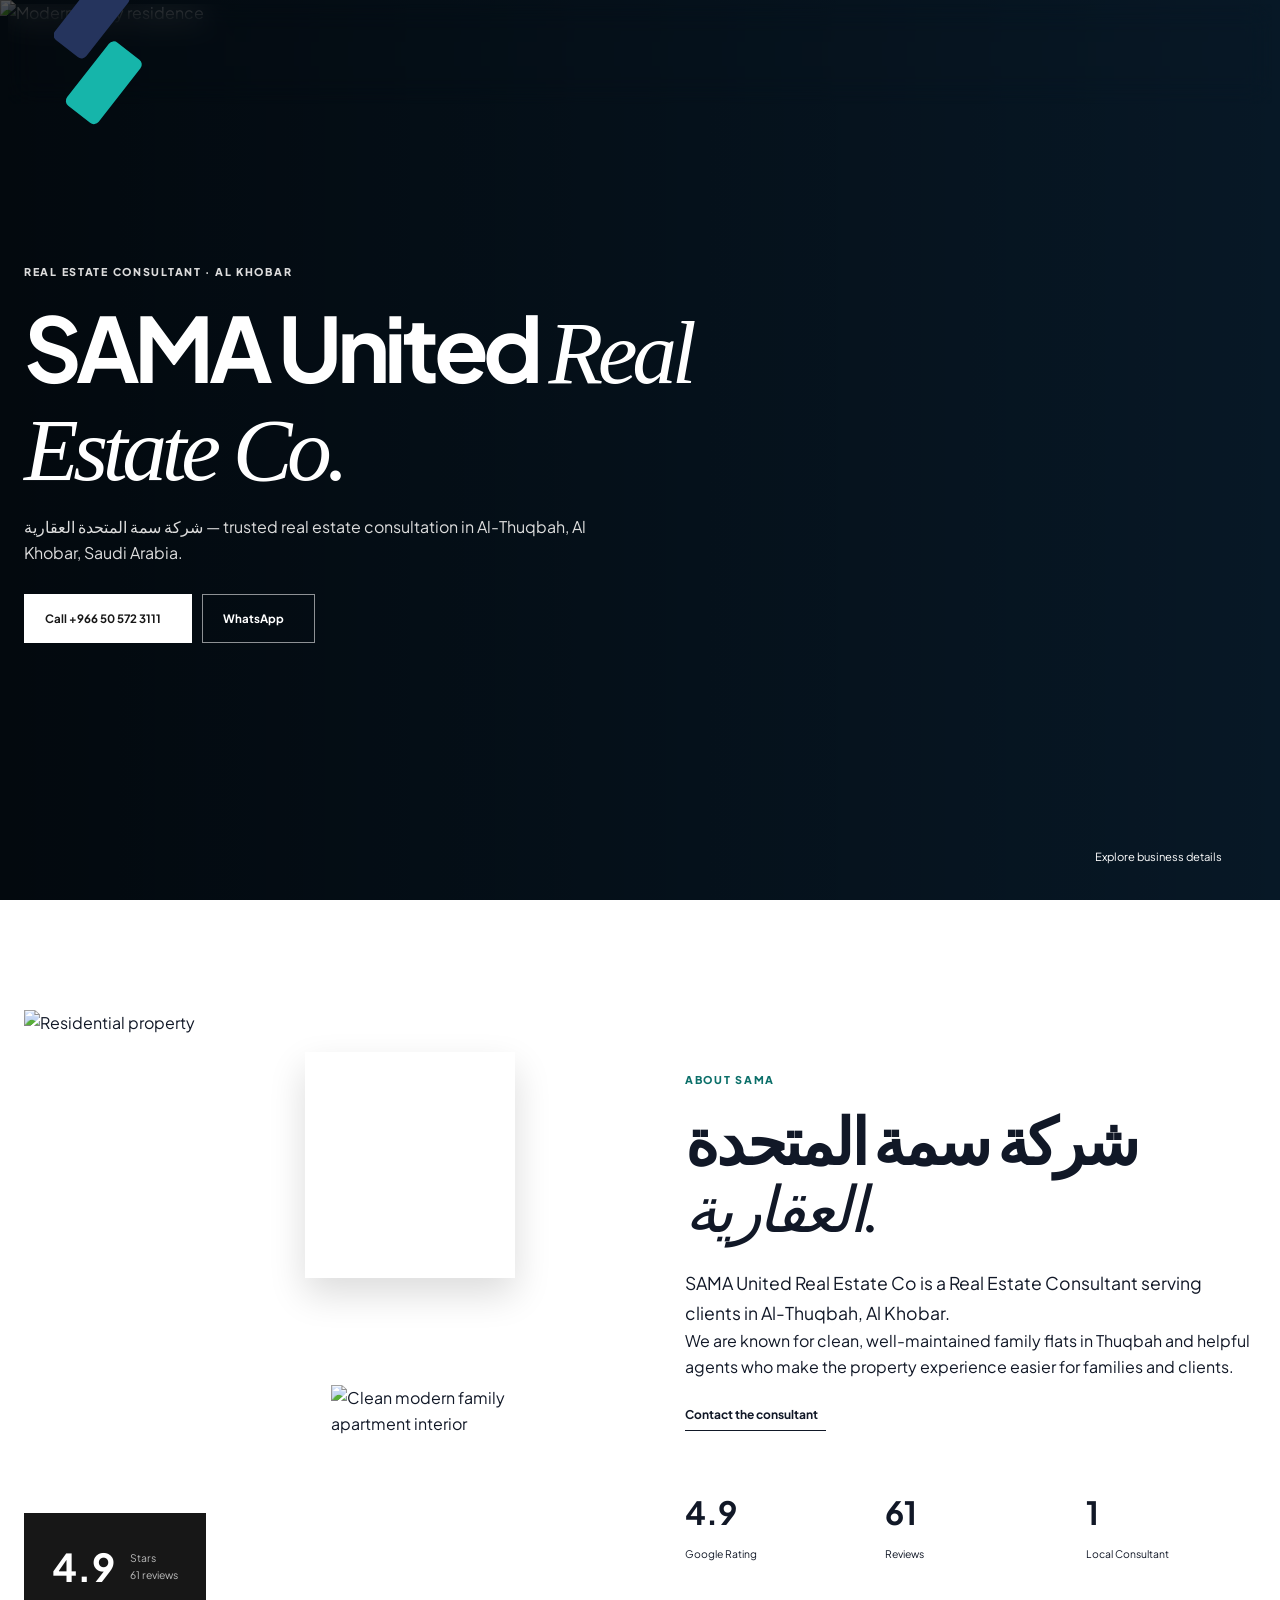
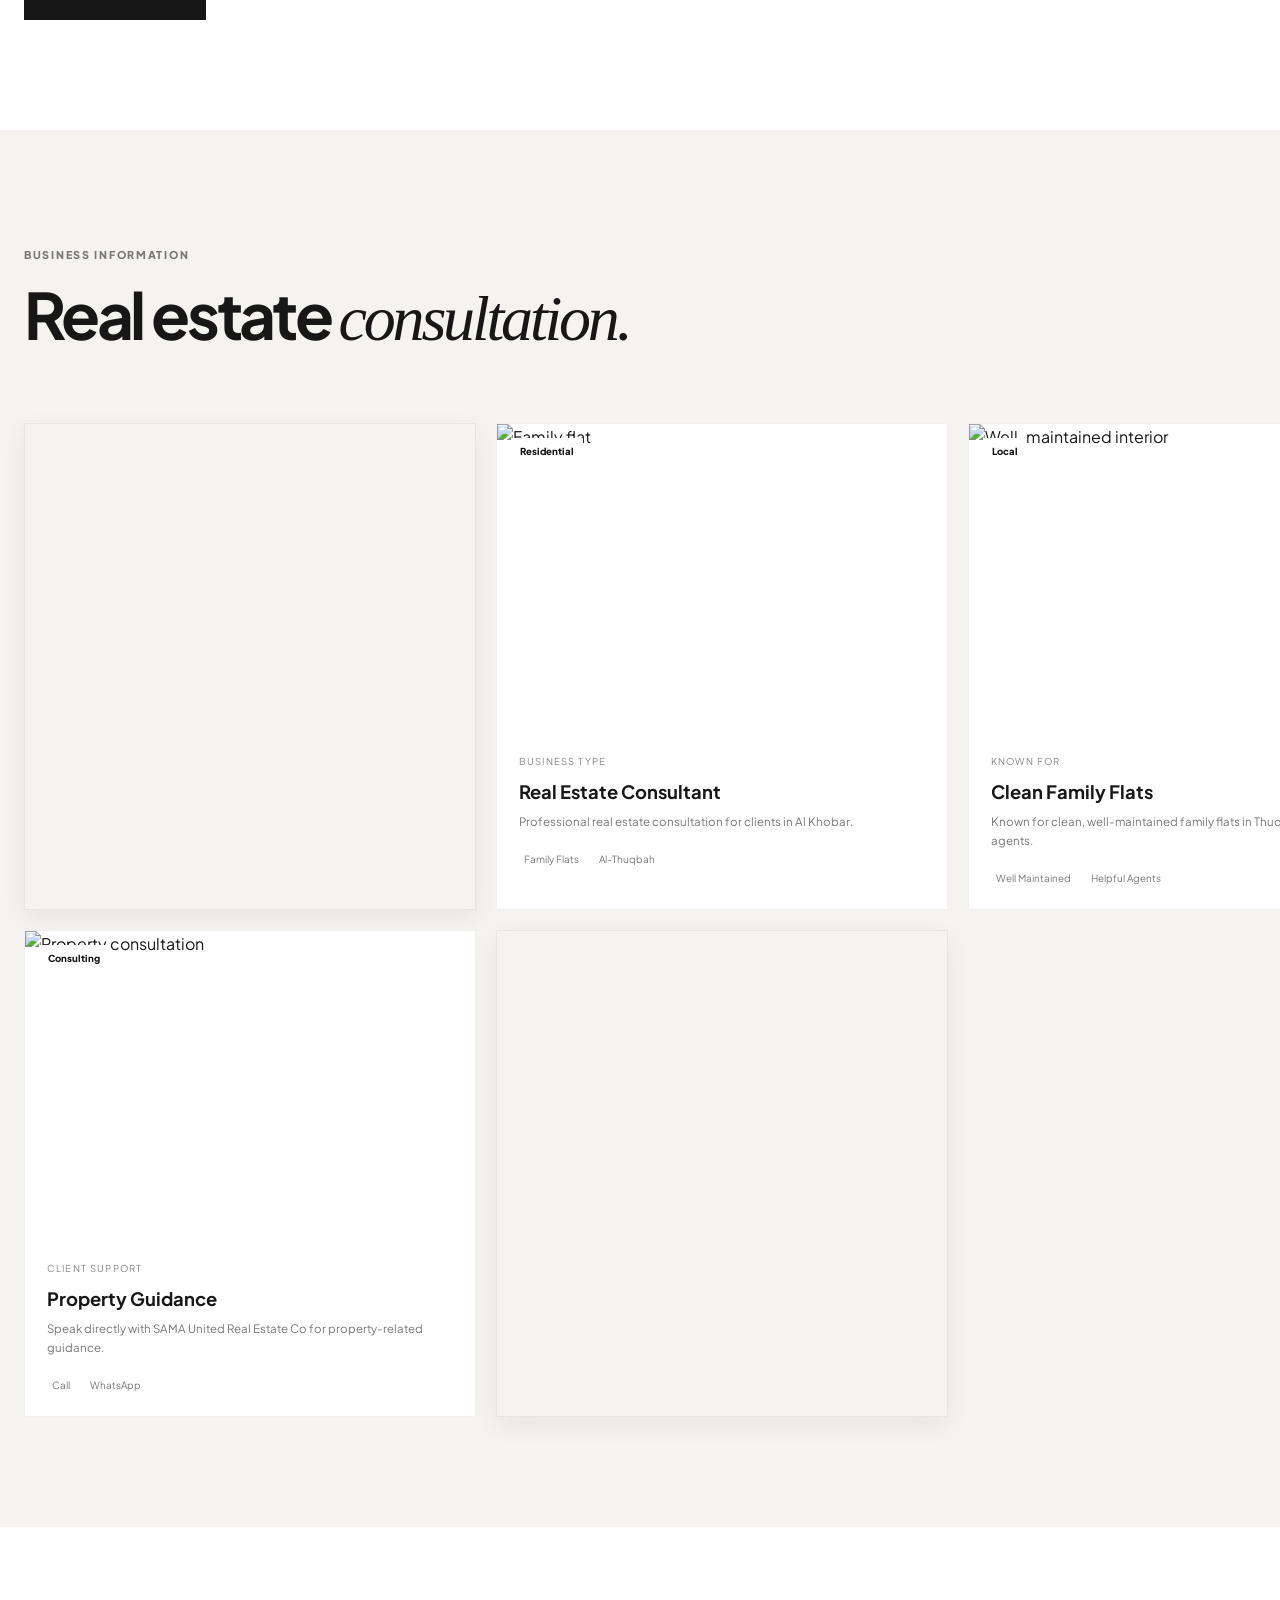
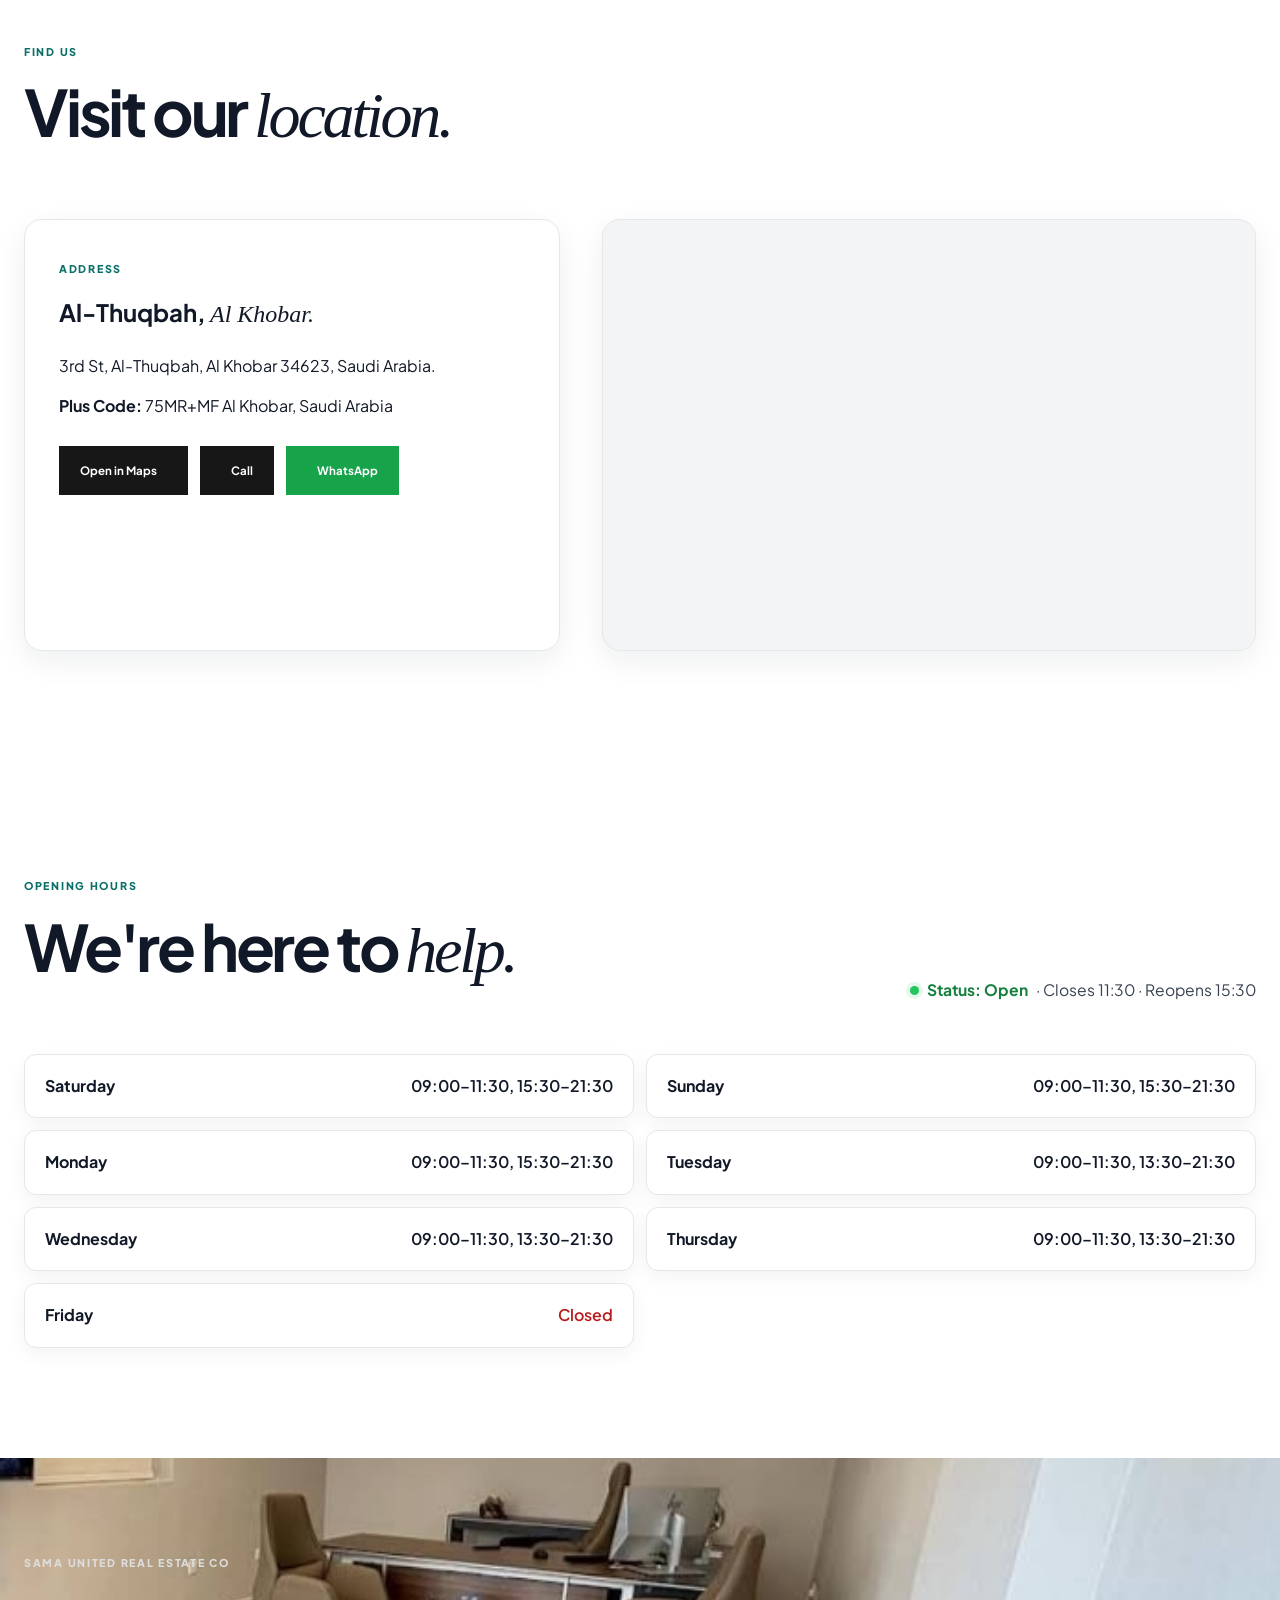
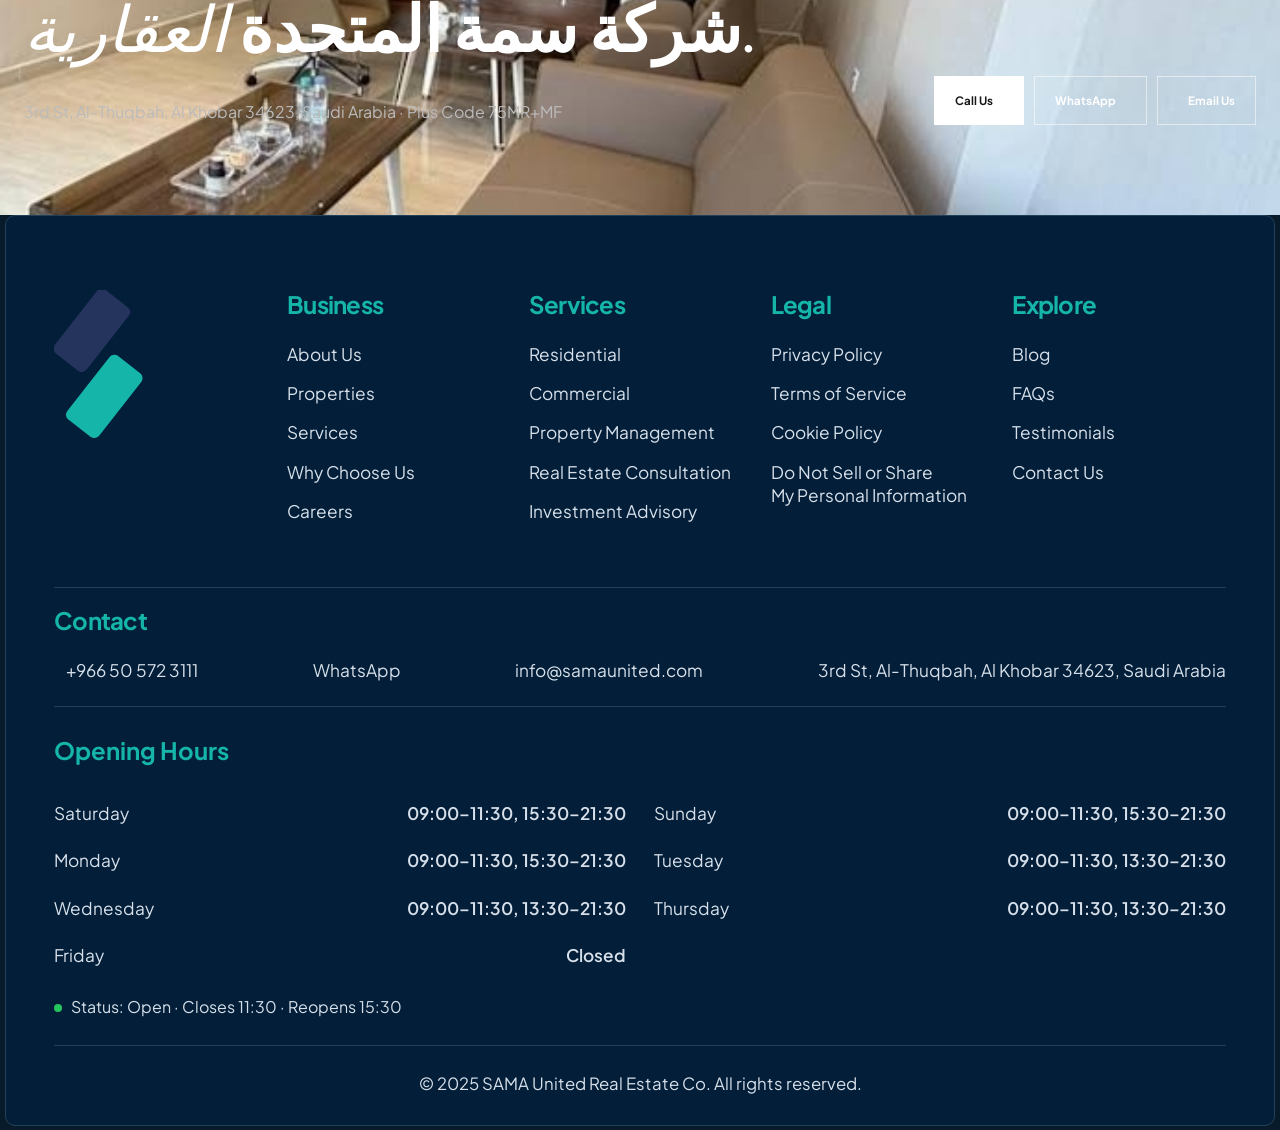
==== commit e34b7ebe: "Add blue SAMA text directly beside logo" ====
--- a/index.html
+++ b/index.html
@@ -15,7 +15,7 @@
   <script src="navbar-enhancements.js" defer></script>
 </head>
 <body>
-<header class="site-header" id="site-header"><div class="container header-inner"><a class="logo" href="#home" aria-label="SAMA United Real Estate Co home"><img class="logo-mark" src="assets/sama-united-logo.svg" alt="SAMA United Real Estate Co logo" aria-hidden="true"></a><button class="menu-toggle" id="menu-toggle" type="button" aria-label="Open menu" aria-expanded="false" hidden><i data-lucide="menu"></i></button></div></header>
+<header class="site-header" id="site-header"><div class="container header-inner"><a class="logo" href="#home" aria-label="SAMA United Real Estate Co home"><img class="logo-mark" src="assets/sama-united-logo.svg" alt="SAMA United Real Estate Co logo" aria-hidden="true"><span class="logo-sama-text">SAMA</span></a><button class="menu-toggle" id="menu-toggle" type="button" aria-label="Open menu" aria-expanded="false" hidden><i data-lucide="menu"></i></button></div></header>
 <main>
 <section class="hero" id="home"><div class="hero-media"><img src="https://images.unsplash.com/photo-1600585154340-be6161a56a0c?auto=format&fit=crop&w=1920&q=75&fm=webp" alt="Modern family residence" width="1920" height="1080" fetchpriority="high" decoding="async"></div><div class="hero-overlay"></div><div class="container hero-content"><div class="hero-copy"><span class="eyebrow eyebrow-light">Real Estate Consultant · Al Khobar</span><h1>SAMA United <em>Real Estate Co.</em></h1><p>شركة سمة المتحدة العقارية — trusted real estate consultation in Al-Thuqbah, Al Khobar, Saudi Arabia.</p><div class="hero-actions"><a class="btn btn-light" href="tel:+966505723111">Call +966 50 572 3111 <i data-lucide="phone"></i></a><a class="btn btn-outline-light" href="https://wa.me/966505723111?text=Hello%20SAMA%20United%20Real%20Estate%20Co%2C%20I%20would%20like%20to%20ask%20about%20your%20real%20estate%20services." target="_blank" rel="noopener">WhatsApp <i data-lucide="message-circle"></i></a></div></div><div class="hero-scroll"><span>Explore business details</span><i data-lucide="arrow-down"></i></div></div></section>
 <section class="section about" id="about"><div class="container about-grid"><div class="about-images"><div class="about-image about-image-main"><img src="https://images.unsplash.com/photo-1560518883-ce09059eeffa?auto=format&fit=crop&w=1000&q=75&fm=webp" alt="Residential property" width="1000" height="750" loading="lazy" decoding="async"></div><div class="about-image about-image-small"><img src="https://images.unsplash.com/photo-1600566753086-00f18fb6b3ea?auto=format&fit=crop&w=700&q=75&fm=webp" alt="Clean modern family apartment interior" width="700" height="933" loading="lazy" decoding="async"></div><div class="about-experience"><strong>4.9</strong><span>Stars<br>61 reviews</span></div></div><div class="about-content"><span class="eyebrow">About SAMA</span><h2>شركة سمة المتحدة <em>العقارية.</em></h2><p class="lead">SAMA United Real Estate Co is a Real Estate Consultant serving clients in Al-Thuqbah, Al Khobar.</p><p>We are known for clean, well-maintained family flats in Thuqbah and helpful agents who make the property experience easier for families and clients.</p><a class="text-link" href="#contact">Contact the consultant <i data-lucide="arrow-up-right"></i></a><div class="stats-grid"><div class="stat"><strong>4.9</strong><span>Google Rating</span></div><div class="stat"><strong>61</strong><span>Reviews</span></div><div class="stat"><strong>1</strong><span>Local Consultant</span></div></div></div></div></section>
@@ -25,4 +25,4 @@
 <section class="contact-cta" id="contact"><div class="container contact-cta-inner"><div><span class="eyebrow eyebrow-light">SAMA United Real Estate Co</span><h2>شركة سمة المتحدة <em>العقارية.</em></h2><p>3rd St, Al-Thuqbah, Al Khobar 34623, Saudi Arabia · Plus Code 75MR+MF</p></div><div class="hero-actions"><a class="btn btn-light" href="tel:+966505723111">Call Us <i data-lucide="phone"></i></a><a class="btn btn-outline-light" href="https://wa.me/966505723111" target="_blank" rel="noopener">WhatsApp <i data-lucide="message-circle"></i></a><a class="btn btn-outline-light" href="mailto:info@samaunited.com?subject=Real%20Estate%20Inquiry"><i data-lucide="mail"></i>Email Us</a></div></div></section>
 </main>
 <footer class="site-footer sama-footer"><div class="container"><div class="footer-link-grid"><div class="footer-brand-mark" aria-hidden="true"><img src="assets/sama-united-logo.svg" alt="" loading="lazy" decoding="async"></div><div class="footer-group"><h3>Business</h3><a href="#about">About Us</a><a href="#services">Properties</a><a href="#services">Services</a><a href="#about">Why Choose Us</a><a href="#careers">Careers</a></div><div class="footer-group"><h3>Services</h3><a href="#services">Residential</a><a href="#services">Commercial</a><a href="#services">Property Management</a><a href="#services">Real Estate Consultation</a><a href="#services">Investment Advisory</a></div><div class="footer-group"><h3>Legal</h3><a href="privacy-policy.html">Privacy Policy</a><a href="terms-of-service.html">Terms of Service</a><a href="cookie-policy.html">Cookie Policy</a><a href="privacy-policy.html">Do Not Sell or Share<br>My Personal Information</a></div><div class="footer-group"><h3>Explore</h3><a href="blog.html">Blog</a><a href="faqs.html">FAQs</a><a href="testimonials.html">Testimonials</a><a href="#contact">Contact Us</a></div></div><div class="footer-contact-block"><h3>Contact</h3><div class="footer-contact-list"><a href="tel:+966505723111"><i data-lucide="phone"></i><span>+966 50 572 3111</span></a><a href="https://wa.me/966505723111" target="_blank" rel="noopener"><i data-lucide="message-circle"></i><span>WhatsApp</span></a><a href="mailto:info@samaunited.com"><i data-lucide="mail"></i><span>info@samaunited.com</span></a><a href="#location"><i data-lucide="map-pin"></i><span>3rd St, Al-Thuqbah, Al Khobar 34623, Saudi Arabia</span></a></div></div><div class="footer-hours-block"><h3>Opening Hours</h3><div class="footer-hours-list"><div><span>Saturday</span><strong>09:00–11:30, 15:30–21:30</strong></div><div><span>Sunday</span><strong>09:00–11:30, 15:30–21:30</strong></div><div><span>Monday</span><strong>09:00–11:30, 15:30–21:30</strong></div><div><span>Tuesday</span><strong>09:00–11:30, 13:30–21:30</strong></div><div><span>Wednesday</span><strong>09:00–11:30, 13:30–21:30</strong></div><div><span>Thursday</span><strong>09:00–11:30, 13:30–21:30</strong></div><div><span>Friday</span><strong>Closed</strong></div></div><p class="footer-hours-status"><span class="status-dot"></span>Status: Open · Closes 11:30 · Reopens 15:30</p></div><div class="footer-bottom"><p>© 2025 SAMA United Real Estate Co. All rights reserved.</p></div></div></footer>
-</body></html>+</body></html>
--- a/style.css
+++ b/style.css
@@ -1,11 +1,12 @@
 @import url("style-base.css");
 
 /* SAMA brand logo */
-.logo{gap:0;width:178px;height:48px;display:flex;align-items:center;flex:0 0 178px}.logo-mark{display:block;width:100%;height:100%;border:0;background:none;font-size:0;letter-spacing:0;object-fit:contain;object-position:left center}.logo-mark::before,.logo-mark::after{content:none}.logo>span:last-child{display:none}.sama-footer .container::before{display:none}@media (max-width:600px){.logo{width:148px;height:42px;flex-basis:148px}}:root { --reference-navy: #021E38; --reference-outer: #081B2B; --reference-teal: #16B5AA; --reference-text: #D7E0EA; --reference-line: #21415A; }body { background: var(--reference-outer); }.site-header { position: relative; margin: 4px 8px 28px; border: 0 !important; border-radius: 0 !important; background: transparent !important; box-shadow: none !important; }.header-inner { height: 270px; padding: 0 46px; align-items: flex-start; justify-content: space-between; }.logo { width: 126px; height: 154px; margin-top: 70px; flex: 0 0 126px; }.desktop-nav, .header-cta { display: none; }.navbar-controls { margin-top: 70px; margin-left: auto; gap: 12px; padding: 12px; border: 1px solid #E2E5E8; border-radius: 16px; background: #FEFEFE; box-shadow: none; }.navbar-icon-btn { width: 52px; height: 52px; background: transparent; box-shadow: none; color: #334A5C; }.navbar-icon-btn svg { width: 34px; height: 34px; stroke-width: 1.8; }.language-btn { color: #1674D1; }.menu-btn { display: grid; }.sama-footer { margin: 0 5px 4px; padding: 24px 0 28px; border: 1px solid var(--reference-line); border-radius: 10px; background: var(--reference-navy) !important; color: var(--reference-text) !important; }.sama-footer .container { width: min(calc(100% - 96px), 1300px); }.footer-link-grid { grid-template-columns: 205px repeat(4, 1fr); gap: 28px; padding: 50px 0 48px; }.footer-brand-mark { width: 120px; height: 155px; display:flex; align-items:center; }.footer-brand-mark img { display:block; width:100%; height:100%; object-fit:contain; object-position:left center; }.footer-group h3, .footer-contact-block h3 { margin-bottom: 24px; color: var(--reference-teal); font-size: 1.5rem; }.footer-group a, .footer-contact-list a { color: var(--reference-text); font-size: 1.08rem; line-height: 1.35; margin-bottom: 16px; }.footer-contact-block { max-width: none; margin: 0; padding: 18px 0 24px; border-top: 1px solid var(--reference-line); border-bottom: 1px solid var(--reference-line); }.footer-contact-list { flex-direction: row; justify-content: space-between; gap: 24px; }.footer-contact-list a { display: flex; align-items: center; gap: 12px; margin: 0; }.footer-contact-list svg { color: var(--reference-text); width: 28px; height: 28px; }.sama-footer .footer-bottom { justify-content: center; padding-top: 24px; border-top: 0; }.sama-footer .footer-bottom p { color: var(--reference-text); font-size: 1.05rem; }@media (max-width: 850px) { .header-inner { height: 190px; padding: 0 28px; } .logo { margin-top: 42px; width: 94px; height: 116px; flex-basis: 94px; } .navbar-controls { margin-top: 42px; } .footer-link-grid { grid-template-columns: 1fr 1fr; } .footer-brand-mark { grid-column: span 2; } .footer-contact-list { flex-wrap: wrap; justify-content: flex-start; } }@media (max-width: 600px) { .site-header { margin: 4px 4px 18px; } .header-inner { height: 140px; padding: 0 18px; } .logo { margin-top: 28px; width: 72px; height: 88px; flex-basis: 72px; } .navbar-controls { margin-top: 28px; gap: 3px; padding: 6px; } .navbar-icon-btn { width: 38px; height: 38px; } .navbar-icon-btn svg { width: 24px; height: 24px; } .sama-footer { margin: 0 4px 4px; } .sama-footer .container { width: min(calc(100% - 36px), 1300px); } .footer-link-grid { grid-template-columns: 1fr 1fr; gap: 32px 22px; padding-top: 28px; } .footer-brand-mark { width: 84px; height: 108px; } .footer-group h3, .footer-contact-block h3 { font-size: 1.25rem; } .footer-group a, .footer-contact-list a { font-size: .95rem; } .sama-footer .footer-bottom p { font-size: .85rem; text-align: center; } }
+.logo{gap:0;width:178px;height:48px;display:flex;align-items:center;flex:0 0 178px}.logo-mark{display:block;width:100%;height:100%;border:0;background:none;font-size:0;letter-spacing:0;object-fit:contain;object-position:left center}.logo-mark::before,.logo-mark::after{content:none}.logo>span:last-child{display:none}.sama-footer .container::before{display:none}@media (max-width:600px){.logo{width:148px;height:42px;flex-basis:148px}}:root { --reference-navy: #021E38; --reference-outer: #081B2B; --reference-teal: #16B5AA; --reference-text: #D7E0EA; --reference-line: #21415A; }body { background: var(--reference-outer); }.site-header { position: relative; margin: 4px 8px 28px; border: 0 !important; border-radius: 0 !important; background: transparent !important; box-shadow: none !important; }.header-inner { height: 270px; padding: 0 46px; align-items: flex-start; justify-content: space-between; }.logo { width: 126px; height: 154px; margin-top: 70px; flex: 0 0 126px; }.desktop-nav, .header-cta { display: none; }.navbar-controls { margin-top: 70px; margin-left: auto; gap: 12px; padding: 12px; border: 1px solid #E2E5E8; border-radius: 16px; background: #FEFEFE; box-shadow: none; }.navbar-icon-btn { width: 52px; height: 52px; background: transparent; box-shadow: none; color: #334A5C; }.navbar-icon-btn svg { width: 34px; height: 34px; stroke-width: 1.8; }.language-btn { color: #1674D1; }.menu-btn { display: grid; }.sama-footer { margin: 0 5px 4px; padding: 24px 0 28px; border: 1px solid var(--reference-line); border-radius: 10px; background: var(--reference-navy) !important; color: var(--reference-text) !important; }.sama-footer .container { width: min(calc(100% - 96px), 1300px); }.footer-link-grid { grid-template-columns: 205px repeat(4, 1fr); gap: 28px; padding: 50px 0 48px; }.footer-brand-mark { width: 120px; height: 155px; display:flex; align-items:center; }.footer-brand-mark img { display:block; width:100%; height:100%; object-fit:contain; object-position:left center; }.footer-group h3, .footer-contact-block h3, .footer-hours-block h3 { margin-bottom: 24px; color: var(--reference-teal); font-size: 1.5rem; }.footer-group a, .footer-contact-list a, .footer-hours-list div { color: var(--reference-text); font-size: 1.08rem; line-height: 1.35; margin-bottom: 16px; }.footer-contact-block { max-width: none; margin: 0; padding: 18px 0 24px; border-top: 1px solid var(--reference-line); border-bottom: 1px solid var(--reference-line); }.footer-contact-list { flex-direction: row; justify-content: space-between; gap: 24px; }.footer-contact-list a { display: flex; align-items: center; gap: 12px; margin: 0; }.footer-contact-list svg { color: var(--reference-text); width: 28px; height: 28px; }.sama-footer .footer-bottom { justify-content: center; padding-top: 24px; border-top: 0; }.sama-footer .footer-bottom p { color: var(--reference-text); font-size: 1.05rem; }@media (max-width: 850px) { .header-inner { height: 190px; padding: 0 28px; } .logo { margin-top: 42px; width: 94px; height: 116px; flex-basis: 94px; } .navbar-controls { margin-top: 42px; } .footer-link-grid { grid-template-columns: 1fr 1fr; } .footer-brand-mark { grid-column: span 2; } .footer-contact-list { flex-wrap: wrap; justify-content: flex-start; } }@media (max-width: 600px) { .site-header { margin: 4px 4px 18px; } .header-inner { height: 140px; padding: 0 18px; } .logo { margin-top: 28px; width: 72px; height: 88px; flex-basis: 72px; } .navbar-controls { margin-top: 28px; gap: 3px; padding: 6px; } .navbar-icon-btn { width: 38px; height: 38px; } .navbar-icon-btn svg { width: 24px; height: 24px; } .sama-footer { margin: 0 4px 4px; } .sama-footer .container { width: min(calc(100% - 36px), 1300px); } .footer-link-grid { grid-template-columns: 1fr 1fr; gap: 32px 22px; padding-top: 28px; } .footer-brand-mark { width: 84px; height: 108px; } .footer-group h3, .footer-contact-block h3, .footer-hours-block h3 { font-size: 1.25rem; } .footer-group a, .footer-contact-list a, .footer-hours-list div { font-size: .95rem; } .sama-footer .footer-bottom p { font-size: .85rem; text-align: center; } }
 .about-images::after{content:"";position:absolute;width:34%;height:210px;right:14%;top:42px;border:8px solid #fff;z-index:2;background:url("https://images.unsplash.com/photo-1600607688969-a5bfcd646154?auto=format&fit=crop&w=900&q=72&fm=webp") center/cover no-repeat;box-shadow:0 16px 35px rgba(0,0,0,.14)}.property-grid::before,.property-grid::after{content:"";display:block;min-height:300px;border:1px solid rgba(0,0,0,.06);background-size:cover;background-position:center;box-shadow:0 8px 24px rgba(0,0,0,.06)}.property-grid::before{background-image:url("https://images.unsplash.com/photo-1600566753190-17f0baa2a6c3?auto=format&fit=crop&w=1200&q=72&fm=webp")}.property-grid::after{background-image:url("https://images.unsplash.com/photo-1600607687920-4e2a09cf159d?auto=format&fit=crop&w=1200&q=72&fm=webp")}
 .contact-cta{position:relative;isolation:isolate;background-image:url("assets/IMG_20260822_104209.jpg") !important;background-size:cover;background-position:center center;background-repeat:no-repeat;overflow:hidden}.contact-cta::before{display:none !important;content:none !important}.contact-cta-inner{position:relative;z-index:1}@media (max-width:850px){.about-images::after{width:40%;height:170px;right:8%;top:26px;border-width:6px}.property-grid::before,.property-grid::after{min-height:280px}.contact-cta{background-position:center center}}@media (max-width:600px){.about-images::after{width:43%;height:135px;right:3%;top:12px;border-width:5px}.property-grid::before,.property-grid::after{min-height:280px}.contact-cta{padding:72px 0;background-position:center center}}
 body.content-page{background:#fff!important;color:#111827!important;min-height:100vh}body.content-page .section{background:#fff!important;min-height:100vh;padding:80px 20px}body.content-page .container{max-width:900px;margin:0 auto;background:#fff!important;color:#111827!important}body.content-page h1{color:#0b1117!important;font-size:clamp(2.2rem,5vw,4rem);line-height:1.1;margin:22px 0 28px}body.content-page p{color:#1f2937!important;font-size:1.08rem;line-height:1.9;max-width:820px;margin:0}body.content-page .eyebrow{color:#0b6f69!important;font-weight:700}body.content-page .text-link{color:#111827!important;font-weight:700;display:inline-flex;margin-bottom:36px}
 .about,.location-section{background:#fff!important;color:#111827!important}.about h2,.about h3,.about p,.about .lead,.about .stat strong,.about .stat span,.about .text-link,.location-section h2,.location-section h3,.location-section p,.location-section strong{color:#111827!important}.about .eyebrow,.location-section .eyebrow{color:#0b6f69!important}.about .text-link:hover{color:#0b6f69!important}.location-grid{display:grid;grid-template-columns:minmax(0,.9fr) minmax(0,1.1fr);gap:42px;align-items:stretch;margin-top:18px}.location-details{padding:34px;border:1px solid #e5e7eb;border-radius:18px;background:#fff;box-shadow:0 10px 30px rgba(15,23,42,.07)}.location-details h2{margin:12px 0 18px}.location-details p{margin:0 0 12px;line-height:1.75}.location-actions{display:flex;flex-wrap:wrap;gap:12px;margin-top:26px}.location-map{min-height:430px;border-radius:18px;overflow:hidden;border:1px solid #e5e7eb;box-shadow:0 10px 30px rgba(15,23,42,.07);background:#f3f4f6}.location-map iframe{display:block;width:100%;height:100%;min-height:430px;border:0}.btn-whatsapp{background:#16a34a!important;color:#fff!important;border-color:#16a34a!important}.btn-whatsapp:hover{background:#15803d!important}@media(max-width:850px){.location-grid{grid-template-columns:1fr;gap:24px}.location-map,.location-map iframe{min-height:360px}.location-details{padding:28px}.about,.location-section{background:#fff!important}}@media(max-width:600px){.location-grid{gap:18px}.location-details{padding:22px}.location-actions{display:grid;grid-template-columns:1fr}.location-actions .btn{justify-content:center}.location-map,.location-map iframe{min-height:300px}}
+.navbar-controls-v2{position:relative!important;display:flex!important;align-items:center!important;justify-content:center!important;gap:8px!important;width:auto!important;min-width:188px!important;height:72px!important;margin:70px 0 0 auto!important;padding:8px!important;background:#f8f9fa!important;border:1px solid #e5e7eb!important;border-radius:14px!important;box-shadow:0 8px 24px rgba(15,23,42,.10)!important;z-index:120}.navbar-controls-v2 .nav-icon-btn{width:52px!important;height:52px!important;min-width:52px!important;display:grid!important;place-items:center!important;padding:0!important;border:0!important;border-radius:10px!important;background:transparent!important;color:#1f2937!important;cursor:pointer!important;transition:background .2s ease,transform .2s ease!important}.navbar-controls-v2 .nav-icon-btn:hover,.navbar-controls-v2 .nav-icon-btn:focus-visible{background:#e9edf2!important;transform:translateY(-1px);outline:none!important}.navbar-controls-v2 .nav-icon-btn.language-btn{color:#1677e8!important}.navbar-controls-v2 .nav-icon-btn svg{width:25px!important;height:25px!important;stroke-width:2!important}.navbar-controls-v2 #theme-control-v2 svg{color:#f59e0b!important}.navbar-controls-v2 #menu-control-v2{display:grid!important}.theme-control-wrap,.language-control-wrap{position:relative!important;display:flex!important}.theme-dropdown,.language-dropdown{position:absolute!important;top:calc(100% + 10px)!important;right:0!important;width:158px!important;padding:7px!important;background:#fff!important;border:1px solid #e5e7eb!important;border-radius:12px!important;box-shadow:0 14px 35px rgba(15,23,42,.16)!important;z-index:9999!important}.theme-dropdown[hidden],.language-dropdown[hidden]{display:none!important}.theme-dropdown button,.language-dropdown button{display:flex!important;align-items:center!important;gap:10px!important;width:100%!important;padding:10px 12px!important;border:0!important;border-radius:8px!important;background:transparent!important;color:#111827!important;text-align:left!important;font:600 13px/1.2 inherit!important;cursor:pointer!important}.theme-dropdown button:hover,.theme-dropdown button[aria-current="true"],.language-dropdown button:hover,.language-dropdown button[aria-current="true"]{background:#f0f6ff!important;color:#1677e8!important}.theme-dropdown svg{width:17px!important;height:17px!important}.language-dropdown{direction:ltr!important}html[dir="rtl"] .theme-dropdown,html[dir="rtl"] .language-dropdown{right:auto!important;left:0!important}html[dir="rtl"] .navbar-controls-v2{direction:ltr!important}.mobile-nav-overlay{position:fixed;inset:0;display:none;background:rgba(2,30,56,.48);z-index:10000;backdrop-filter:blur(4px)}.mobile-nav-overlay.open{display:block}.mobile-nav-panel{position:absolute;top:0;right:0;width:min(86vw,360px);height:100%;padding:28px 24px;background:#fff;box-shadow:-16px 0 45px rgba(0,0,0,.18);overflow:auto}.mobile-nav-close{margin-left:auto;width:44px;height:44px;border:0;border-radius:10px;background:#f1f3f5;color:#111827;display:grid;place-items:center;cursor:pointer}.mobile-nav-close svg{width:23px;height:23px}.mobile-nav-links{display:flex;flex-direction:column;gap:4px;margin-top:30px}.mobile-nav-links a{padding:15px 12px;border-radius:10px;color:#111827;text-decoration:none;font-weight:700}.mobile-nav-links a:hover{background:#f0f6ff;color:#1677e8}.menu-open{overflow:hidden}html[data-theme="dark"] .navbar-controls-v2{background:#20242a!important;border-color:#343a43!important;box-shadow:0 8px 24px rgba(0,0,0,.32)!important}html[data-theme="dark"] .navbar-controls-v2 .nav-icon-btn{color:#f3f4f6!important}html[data-theme="dark"] .navbar-controls-v2 .nav-icon-btn:hover,html[data-theme="dark"] .navbar-controls-v2 .nav-icon-btn:focus-visible{background:#303640!important}html[data-theme="dark"] .theme-dropdown,html[data-theme="dark"] .language-dropdown{background:#20242a!important;border-color:#343a43!important}html[data-theme="dark"] .theme-dropdown button,html[data-theme="dark"] .language-dropdown button{color:#f3f4f6!important}html[data-theme="dark"] .theme-dropdown button:hover,html[data-theme="dark"] .theme-dropdown button[aria-current="true"],html[data-theme="dark"] .language-dropdown button:hover,html[data-theme="dark"] .language-dropdown button[aria-current="true"]{background:#29364a!important;color:#69a9ff!important}@media(max-width:850px){.navbar-controls-v2{min-width:164px!important;height:62px!important;margin-top:42px!important;gap:5px!important;padding:6px!important}.navbar-controls-v2 .nav-icon-btn{width:44px!important;height:44px!important;min-width:44px!important}.navbar-controls-v2 .nav-icon-btn svg{width:22px!important;height:22px!important}}@media(max-width:600px){.navbar-controls-v2{min-width:142px!important;height:52px!important;margin-top:28px!important;gap:2px!important;padding:5px!important}.navbar-controls-v2 .nav-icon-btn{width:38px!important;height:38px!important;min-width:38px!important}.navbar-controls-v2 .nav-icon-btn svg{width:20px!important;height:20px!important}.theme-dropdown,.language-dropdown{width:148px!important;top:calc(100% + 8px)!important}}
 
-/* Production navbar controls */
-.navbar-controls-v2{position:relative!important;display:flex!important;align-items:center!important;justify-content:center!important;gap:8px!important;width:auto!important;min-width:188px!important;height:72px!important;margin:70px 0 0 auto!important;padding:8px!important;background:#f8f9fa!important;border:1px solid #e5e7eb!important;border-radius:14px!important;box-shadow:0 8px 24px rgba(15,23,42,.10)!important;z-index:120}.navbar-controls-v2 .nav-icon-btn{width:52px!important;height:52px!important;min-width:52px!important;display:grid!important;place-items:center!important;padding:0!important;border:0!important;border-radius:10px!important;background:transparent!important;color:#1f2937!important;cursor:pointer!important;transition:background .2s ease,transform .2s ease!important}.navbar-controls-v2 .nav-icon-btn:hover,.navbar-controls-v2 .nav-icon-btn:focus-visible{background:#e9edf2!important;transform:translateY(-1px);outline:none!important}.navbar-controls-v2 .nav-icon-btn.language-btn{color:#1677e8!important}.navbar-controls-v2 .nav-icon-btn svg{width:25px!important;height:25px!important;stroke-width:2!important}.navbar-controls-v2 #theme-control-v2 svg{color:#f59e0b!important}.navbar-controls-v2 #menu-control-v2{display:grid!important}.theme-control-wrap,.language-control-wrap{position:relative!important;display:flex!important}.theme-dropdown,.language-dropdown{position:absolute!important;top:calc(100% + 10px)!important;right:0!important;width:158px!important;padding:7px!important;background:#fff!important;border:1px solid #e5e7eb!important;border-radius:12px!important;box-shadow:0 14px 35px rgba(15,23,42,.16)!important;z-index:9999!important}.theme-dropdown[hidden],.language-dropdown[hidden]{display:none!important}.theme-dropdown button,.language-dropdown button{display:flex!important;align-items:center!important;gap:10px!important;width:100%!important;padding:10px 12px!important;border:0!important;border-radius:8px!important;background:transparent!important;color:#111827!important;text-align:left!important;font:600 13px/1.2 inherit!important;cursor:pointer!important}.theme-dropdown button:hover,.theme-dropdown button[aria-current="true"],.language-dropdown button:hover,.language-dropdown button[aria-current="true"]{background:#f0f6ff!important;color:#1677e8!important}.theme-dropdown svg{width:17px!important;height:17px!important}.language-dropdown{direction:ltr!important}html[dir="rtl"] .theme-dropdown,html[dir="rtl"] .language-dropdown{right:auto!important;left:0!important}html[dir="rtl"] .navbar-controls-v2{direction:ltr!important}.mobile-nav-overlay{position:fixed;inset:0;display:none;background:rgba(2,30,56,.48);z-index:10000;backdrop-filter:blur(4px)}.mobile-nav-overlay.open{display:block}.mobile-nav-panel{position:absolute;top:0;right:0;width:min(86vw,360px);height:100%;padding:28px 24px;background:#fff;box-shadow:-16px 0 45px rgba(0,0,0,.18);overflow:auto}.mobile-nav-close{margin-left:auto;width:44px;height:44px;border:0;border-radius:10px;background:#f1f3f5;color:#111827;display:grid;place-items:center;cursor:pointer}.mobile-nav-close svg{width:23px;height:23px}.mobile-nav-links{display:flex;flex-direction:column;gap:4px;margin-top:30px}.mobile-nav-links a{padding:15px 12px;border-radius:10px;color:#111827;text-decoration:none;font-weight:700}.mobile-nav-links a:hover{background:#f0f6ff;color:#1677e8}.menu-open{overflow:hidden}html[data-theme="dark"] .navbar-controls-v2{background:#20242a!important;border-color:#343a43!important;box-shadow:0 8px 24px rgba(0,0,0,.32)!important}html[data-theme="dark"] .navbar-controls-v2 .nav-icon-btn{color:#f3f4f6!important}html[data-theme="dark"] .navbar-controls-v2 .nav-icon-btn:hover,html[data-theme="dark"] .navbar-controls-v2 .nav-icon-btn:focus-visible{background:#303640!important}html[data-theme="dark"] .theme-dropdown,html[data-theme="dark"] .language-dropdown{background:#20242a!important;border-color:#343a43!important}html[data-theme="dark"] .theme-dropdown button,html[data-theme="dark"] .language-dropdown button{color:#f3f4f6!important}html[data-theme="dark"] .theme-dropdown button:hover,html[data-theme="dark"] .theme-dropdown button[aria-current="true"],html[data-theme="dark"] .language-dropdown button:hover,html[data-theme="dark"] .language-dropdown button[aria-current="true"]{background:#29364a!important;color:#69a9ff!important}@media(max-width:850px){.navbar-controls-v2{min-width:164px!important;height:62px!important;margin-top:42px!important;gap:5px!important;padding:6px!important}.navbar-controls-v2 .nav-icon-btn{width:44px!important;height:44px!important;min-width:44px!important}.navbar-controls-v2 .nav-icon-btn svg{width:22px!important;height:22px!important}}@media(max-width:600px){.navbar-controls-v2{min-width:142px!important;height:52px!important;margin-top:28px!important;gap:2px!important;padding:5px!important}.navbar-controls-v2 .nav-icon-btn{width:38px!important;height:38px!important;min-width:38px!important}.navbar-controls-v2 .nav-icon-btn svg{width:20px!important;height:20px!important}.theme-dropdown,.language-dropdown{width:148px!important;top:calc(100% + 8px)!important}}
+/* Opening hours */
+.hours-section{background:#fff!important;color:#111827!important}.hours-section h2,.hours-section p,.hours-section strong,.hours-section .hours-grid span{color:#111827!important}.hours-section .eyebrow{color:#0b6f69!important}.section-header{align-items:flex-end;gap:24px}.hours-status{display:flex;align-items:center;flex-wrap:wrap;gap:8px;color:#374151;font-size:.98rem;margin-bottom:6px}.hours-status strong{color:#15803d!important}.status-dot{width:9px;height:9px;display:inline-block;border-radius:50%;background:#22c55e;box-shadow:0 0 0 4px rgba(34,197,94,.12)}.hours-grid{display:grid;grid-template-columns:repeat(2,minmax(0,1fr));gap:12px;margin-top:28px}.hours-grid>div{display:flex;align-items:center;justify-content:space-between;gap:20px;padding:18px 20px;border:1px solid #e5e7eb;border-radius:12px;background:#fff;box-shadow:0 6px 20px rgba(15,23,42,.05)}.hours-grid span{font-weight:700}.hours-grid strong{font-weight:600;text-align:right}.hours-grid .hours-closed strong{color:#b91c1c!important}.footer-hours-block{padding:24px 0;border-bottom:1px solid var(--reference-line)}.footer-hours-list{display:grid;grid-template-columns:repeat(2,minmax(0,1fr));gap:10px 28px}.footer-hours-list div{display:flex;justify-content:space-between;gap:14px;margin:0;padding:7px 0}.footer-hours-list strong{font-weight:600;text-align:right}.footer-hours-status{display:flex;align-items:center;gap:9px;margin:20px 0 0;color:var(--reference-text);font-size:1rem}.footer-hours-status .status-dot{width:8px;height:8px;box-shadow:none}@media(max-width:850px){.section-header{align-items:flex-start;flex-direction:column}.hours-grid{grid-template-columns:1fr}.footer-hours-list{grid-template-columns:1fr}}@media(max-width:600px){.hours-grid>div{padding:15px;align-items:flex-start;flex-direction:column;gap:5px}.hours-grid strong{text-align:left}.footer-hours-list div{font-size:.9rem}}
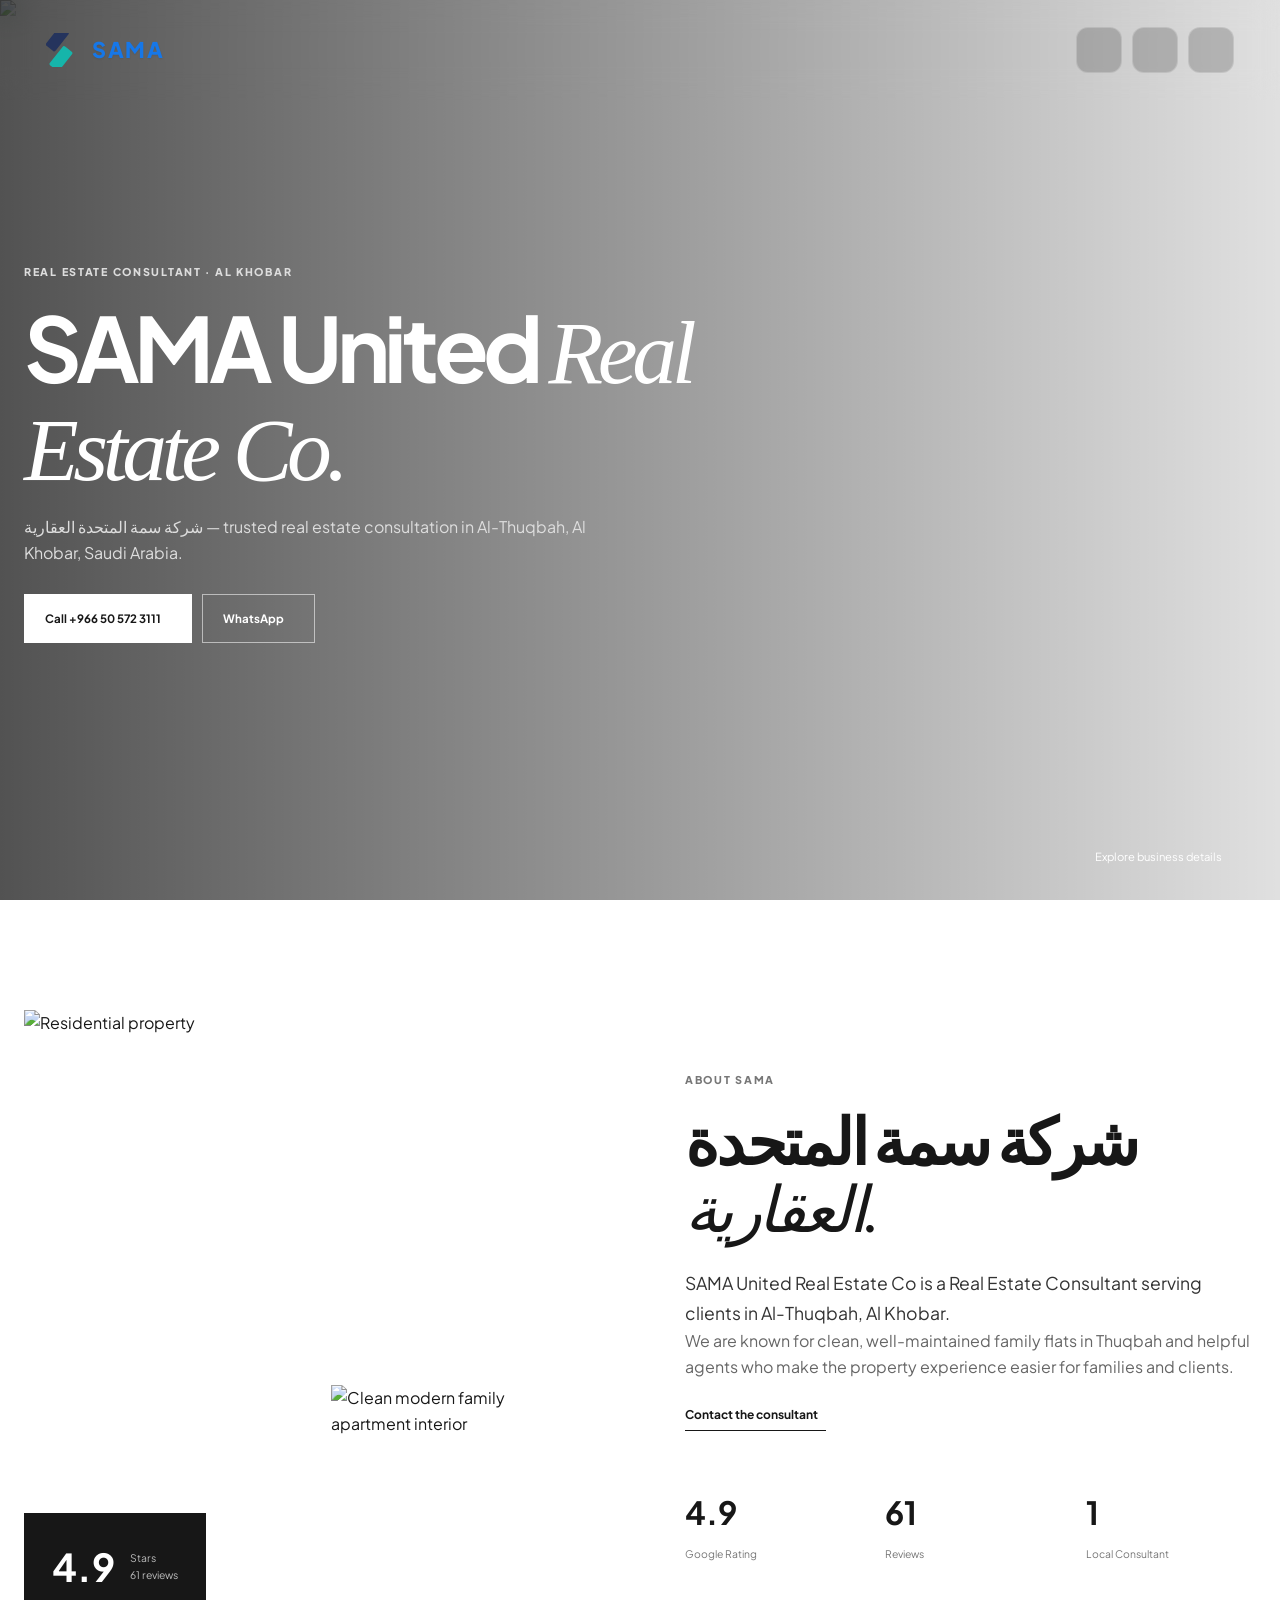
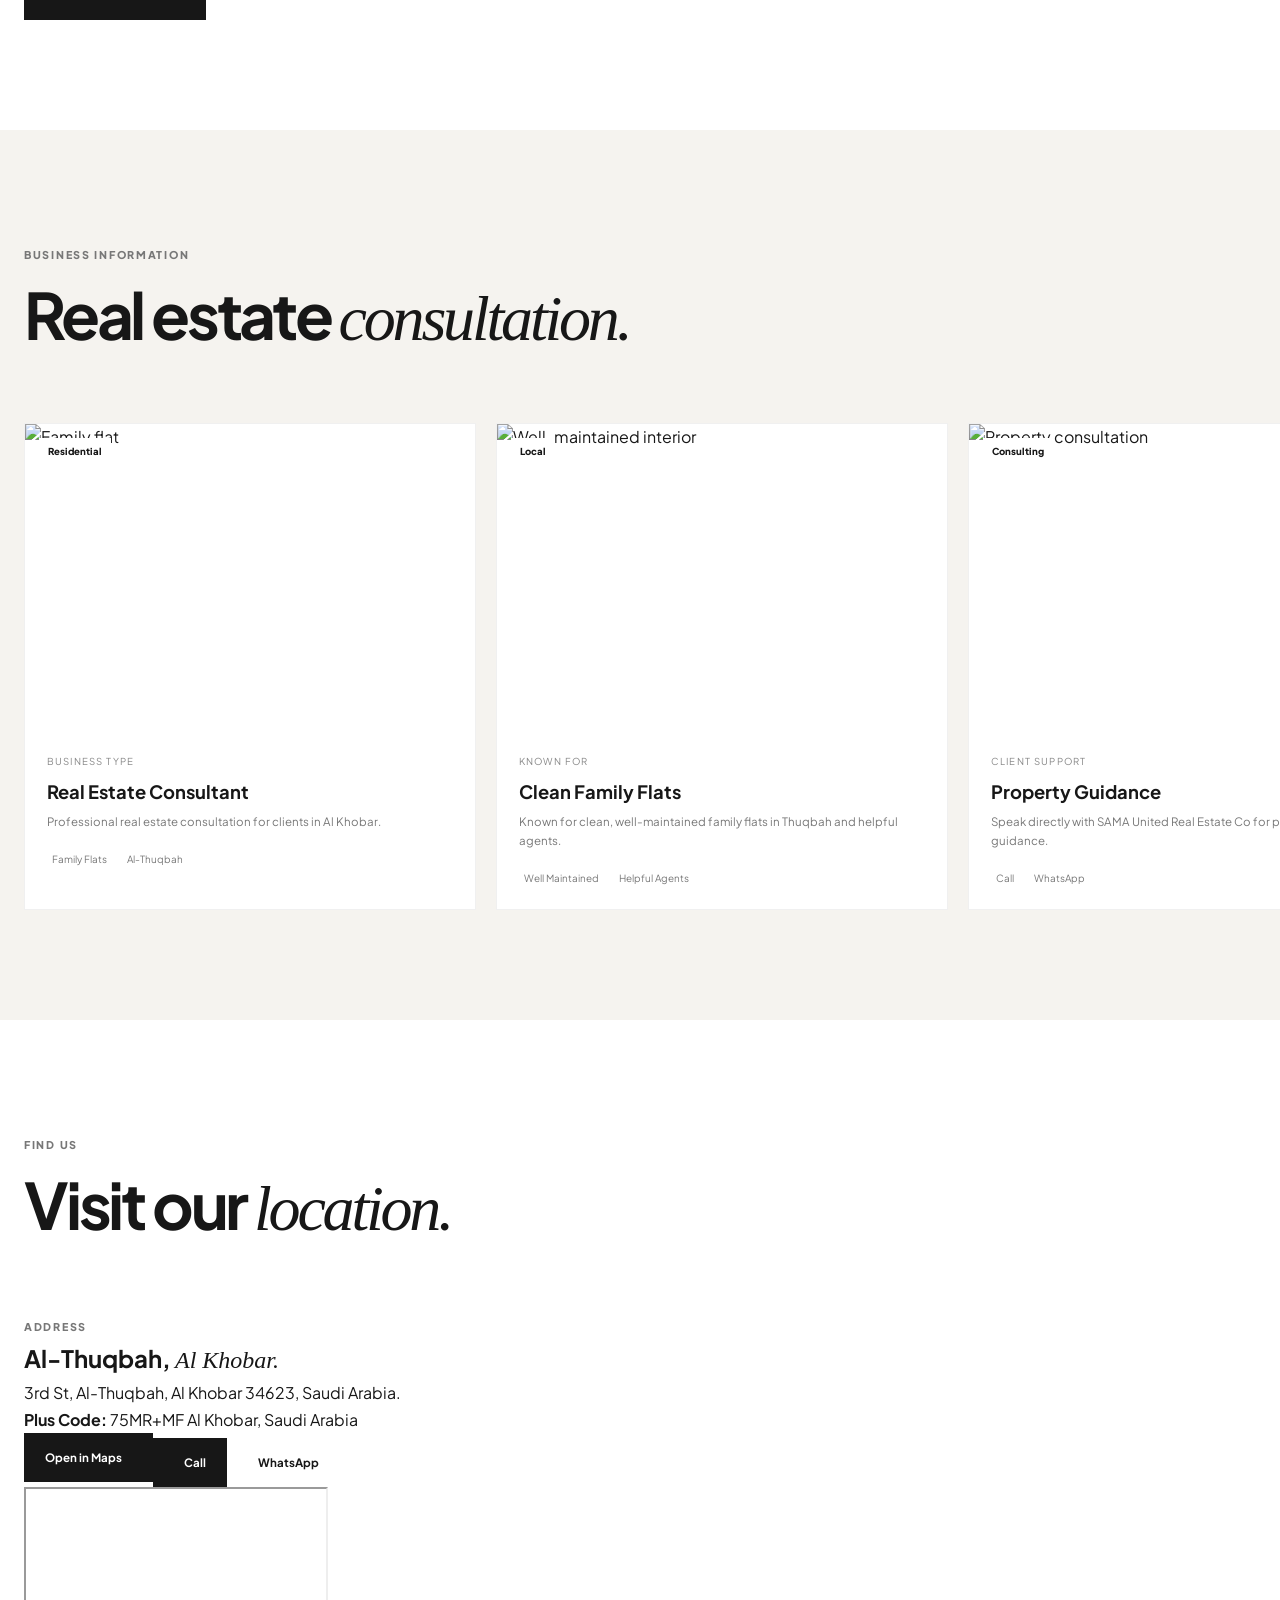
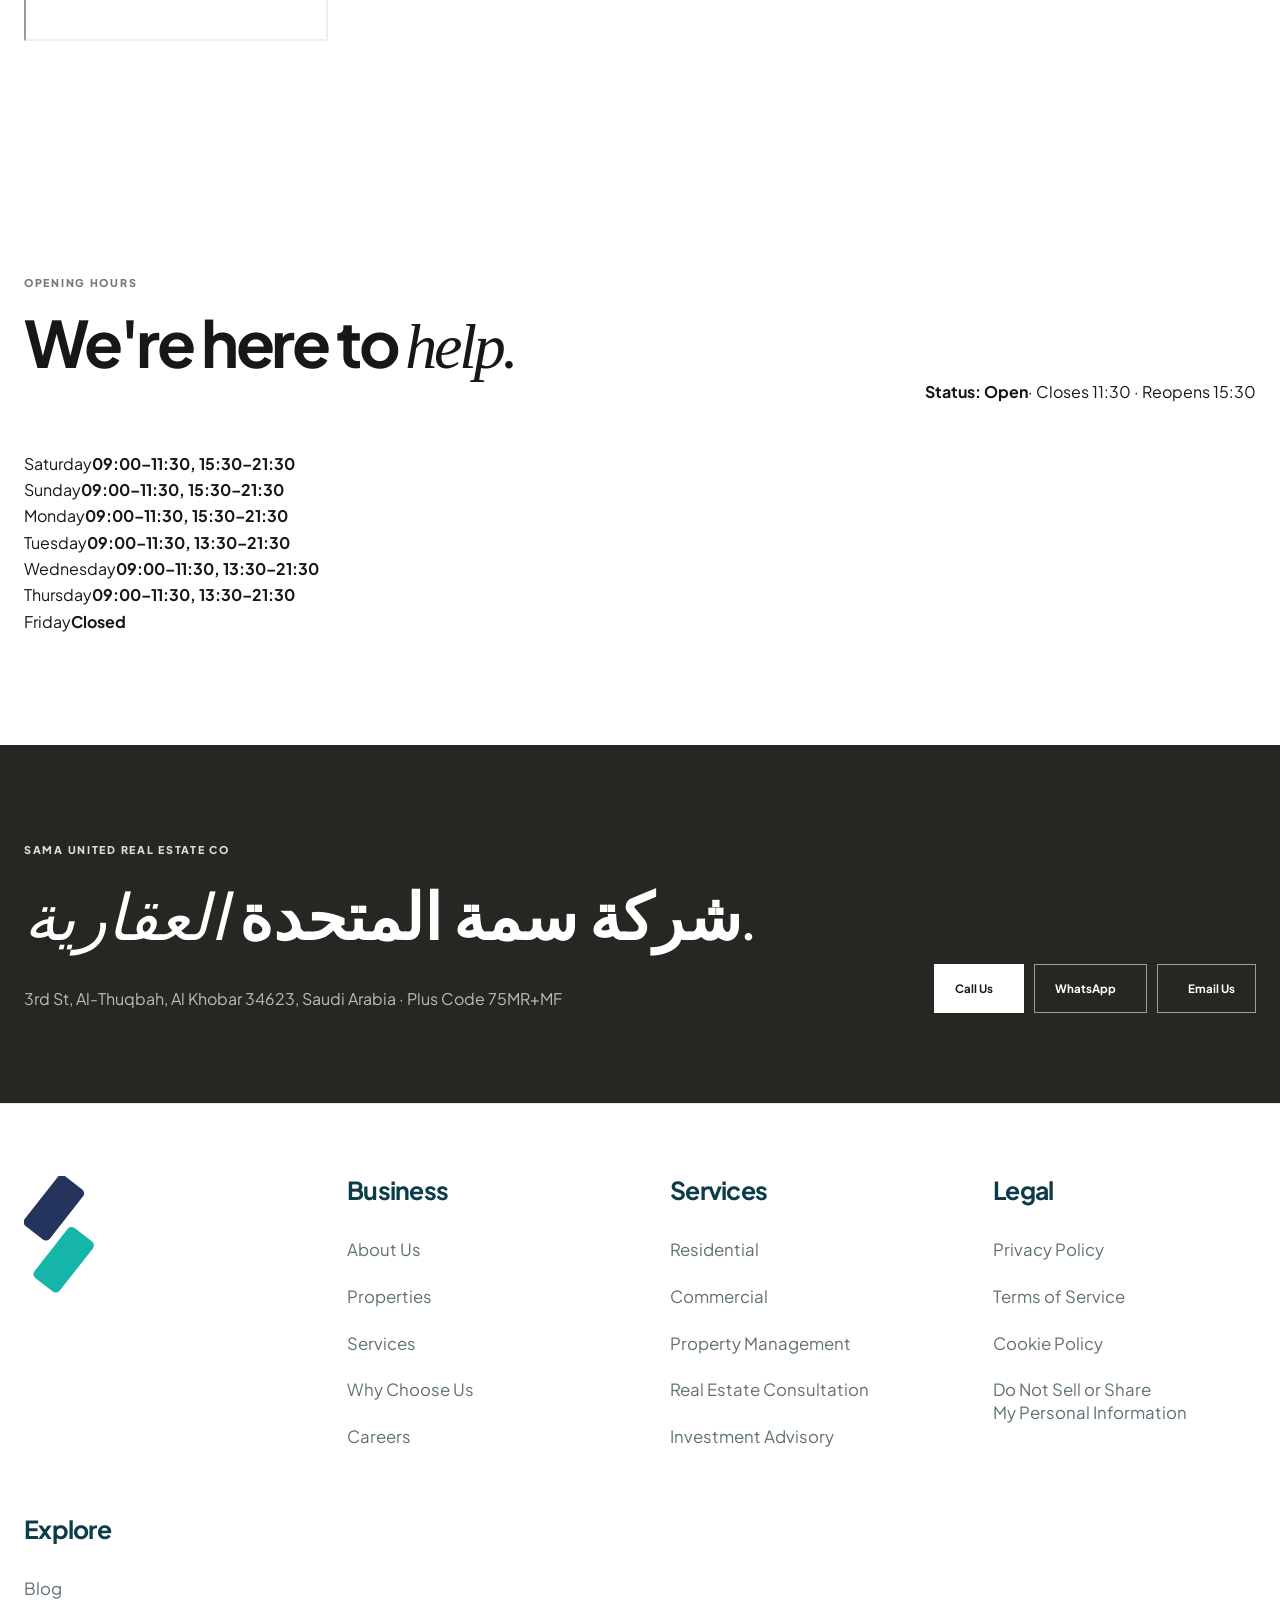
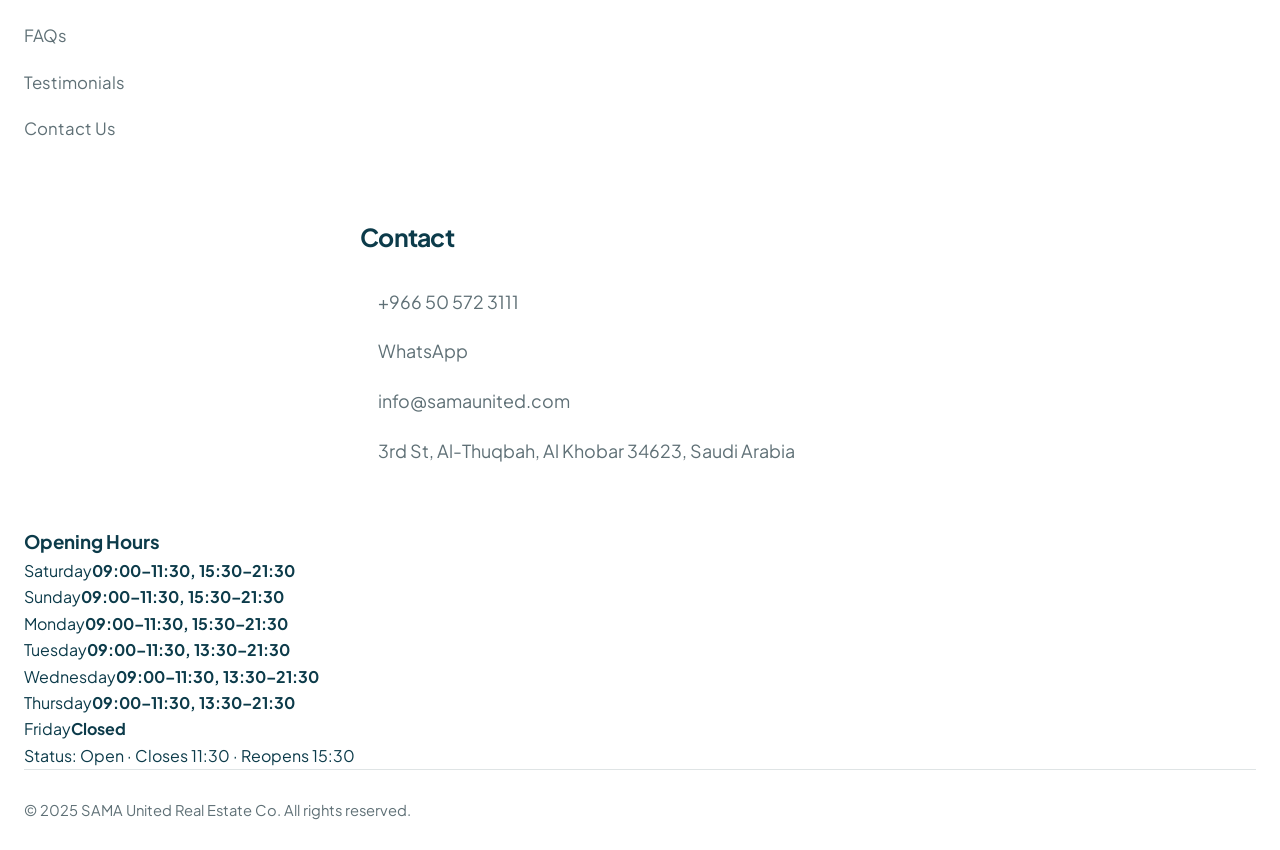
==== commit 88855439: "Use a brighter daylight hero image and improve responsive image presentation" ====
--- a/index.html
+++ b/index.html
@@ -17,7 +17,7 @@
 <body>
 <header class="site-header" id="site-header"><div class="container header-inner"><a class="logo" href="#home" aria-label="SAMA United Real Estate Co home"><img class="logo-mark" src="assets/sama-united-logo.svg" alt="SAMA United Real Estate Co logo" aria-hidden="true"><span class="logo-sama-text">SAMA</span></a><button class="menu-toggle" id="menu-toggle" type="button" aria-label="Open menu" aria-expanded="false" hidden><i data-lucide="menu"></i></button></div></header>
 <main>
-<section class="hero" id="home"><div class="hero-media"><img src="https://images.unsplash.com/photo-1600585154340-be6161a56a0c?auto=format&fit=crop&w=1920&q=75&fm=webp" alt="Modern family residence" width="1920" height="1080" fetchpriority="high" decoding="async"></div><div class="hero-overlay"></div><div class="container hero-content"><div class="hero-copy"><span class="eyebrow eyebrow-light">Real Estate Consultant · Al Khobar</span><h1>SAMA United <em>Real Estate Co.</em></h1><p>شركة سمة المتحدة العقارية — trusted real estate consultation in Al-Thuqbah, Al Khobar, Saudi Arabia.</p><div class="hero-actions"><a class="btn btn-light" href="tel:+966505723111">Call +966 50 572 3111 <i data-lucide="phone"></i></a><a class="btn btn-outline-light" href="https://wa.me/966505723111?text=Hello%20SAMA%20United%20Real%20Estate%20Co%2C%20I%20would%20like%20to%20ask%20about%20your%20real%20estate%20services." target="_blank" rel="noopener">WhatsApp <i data-lucide="message-circle"></i></a></div></div><div class="hero-scroll"><span>Explore business details</span><i data-lucide="arrow-down"></i></div></div></section>
+<section class="hero" id="home"><div class="hero-media"><img src="https://images.unsplash.com/photo-1600585154340-be6161a56a0c?auto=format&fit=crop&w=1920&q=85&fm=webp" alt="Modern family residence in daylight" width="1920" height="1080" fetchpriority="high" decoding="async"></div><div class="hero-overlay"></div><div class="container hero-content"><div class="hero-copy"><span class="eyebrow eyebrow-light">Real Estate Consultant · Al Khobar</span><h1>SAMA United <em>Real Estate Co.</em></h1><p>شركة سمة المتحدة العقارية — trusted real estate consultation in Al-Thuqbah, Al Khobar, Saudi Arabia.</p><div class="hero-actions"><a class="btn btn-light" href="tel:+966505723111">Call +966 50 572 3111 <i data-lucide="phone"></i></a><a class="btn btn-outline-light" href="https://wa.me/966505723111?text=Hello%20SAMA%20United%20Real%20Estate%20Co%2C%20I%20would%20like%20to%20ask%20about%20your%20real%20estate%20services." target="_blank" rel="noopener">WhatsApp <i data-lucide="message-circle"></i></a></div></div><div class="hero-scroll"><span>Explore business details</span><i data-lucide="arrow-down"></i></div></div></section>
 <section class="section about" id="about"><div class="container about-grid"><div class="about-images"><div class="about-image about-image-main"><img src="https://images.unsplash.com/photo-1560518883-ce09059eeffa?auto=format&fit=crop&w=1000&q=75&fm=webp" alt="Residential property" width="1000" height="750" loading="lazy" decoding="async"></div><div class="about-image about-image-small"><img src="https://images.unsplash.com/photo-1600566753086-00f18fb6b3ea?auto=format&fit=crop&w=700&q=75&fm=webp" alt="Clean modern family apartment interior" width="700" height="933" loading="lazy" decoding="async"></div><div class="about-experience"><strong>4.9</strong><span>Stars<br>61 reviews</span></div></div><div class="about-content"><span class="eyebrow">About SAMA</span><h2>شركة سمة المتحدة <em>العقارية.</em></h2><p class="lead">SAMA United Real Estate Co is a Real Estate Consultant serving clients in Al-Thuqbah, Al Khobar.</p><p>We are known for clean, well-maintained family flats in Thuqbah and helpful agents who make the property experience easier for families and clients.</p><a class="text-link" href="#contact">Contact the consultant <i data-lucide="arrow-up-right"></i></a><div class="stats-grid"><div class="stat"><strong>4.9</strong><span>Google Rating</span></div><div class="stat"><strong>61</strong><span>Reviews</span></div><div class="stat"><strong>1</strong><span>Local Consultant</span></div></div></div></div></section>
 <section class="section section-muted" id="services"><div class="container"><div class="section-header"><div><span class="eyebrow">Business Information</span><h2>Real estate <em>consultation.</em></h2></div></div><div class="property-grid"><article class="property-card"><div class="property-image"><img src="https://images.unsplash.com/photo-1600607687920-4e2a09cf159d?auto=format&fit=crop&w=1200&q=75&fm=webp" alt="Family flat" width="1200" height="800" loading="lazy" decoding="async"><span class="property-badge">Residential</span></div><div class="property-content"><span class="property-type">Business Type</span><h3>Real Estate Consultant</h3><p>Professional real estate consultation for clients in Al Khobar.</p><div class="property-meta"><span><i data-lucide="home"></i>Family Flats</span><span><i data-lucide="map-pin"></i>Al-Thuqbah</span></div></div></article><article class="property-card"><div class="property-image"><img src="https://images.unsplash.com/photo-1600210492486-724fe5c67fb0?auto=format&fit=crop&w=1200&q=75&fm=webp" alt="Well-maintained interior" width="1200" height="800" loading="lazy" decoding="async"><span class="property-badge">Local</span></div><div class="property-content"><span class="property-type">Known For</span><h3>Clean Family Flats</h3><p>Known for clean, well-maintained family flats in Thuqbah and helpful agents.</p><div class="property-meta"><span><i data-lucide="sparkles"></i>Well Maintained</span><span><i data-lucide="users"></i>Helpful Agents</span></div></div></article><article class="property-card"><div class="property-image"><img src="https://images.unsplash.com/photo-1600585154340-be6161a56a0c?auto=format&fit=crop&w=1200&q=75&fm=webp" alt="Property consultation" width="1200" height="800" loading="lazy" decoding="async"><span class="property-badge">Consulting</span></div><div class="property-content"><span class="property-type">Client Support</span><h3>Property Guidance</h3><p>Speak directly with SAMA United Real Estate Co for property-related guidance.</p><div class="property-meta"><span><i data-lucide="phone"></i>Call</span><span><i data-lucide="message-circle"></i>WhatsApp</span></div></div></article></div></div></section>
 <section class="section location-section" id="location"><div class="container"><div class="section-header"><div><span class="eyebrow">Find Us</span><h2>Visit our <em>location.</em></h2></div></div><div class="location-grid"><div class="location-details"><span class="eyebrow">Address</span><h2>Al-Thuqbah, <em>Al Khobar.</em></h2><p>3rd St, Al-Thuqbah, Al Khobar 34623, Saudi Arabia.</p><p><strong>Plus Code:</strong> 75MR+MF Al Khobar, Saudi Arabia</p><div class="location-actions"><a class="btn btn-dark" href="https://www.google.com/maps/search/?api=1&query=75MR%2BMF%20Al%20Khobar%2C%20Saudi%20Arabia" target="_blank" rel="noopener">Open in Maps <i data-lucide="map"></i></a><a class="btn btn-dark" href="tel:+966505723111"><i data-lucide="phone"></i> Call</a><a class="btn btn-whatsapp" href="https://wa.me/966505723111?text=Hello%20SAMA%20United%20Real%20Estate%20Co%2C%20I%20would%20like%20to%20ask%20about%20your%20real%20estate%20services." target="_blank" rel="noopener"><i data-lucide="message-circle"></i> WhatsApp</a></div></div><div class="location-map"><iframe title="SAMA United Real Estate Co location map" src="https://www.google.com/maps?q=75MR%2BMF%20Al%20Khobar%2C%20Saudi%20Arabia&output=embed" loading="lazy" referrerpolicy="no-referrer-when-downgrade" allowfullscreen></iframe></div></div></div></section>
@@ -25,4 +25,4 @@
 <section class="contact-cta" id="contact"><div class="container contact-cta-inner"><div><span class="eyebrow eyebrow-light">SAMA United Real Estate Co</span><h2>شركة سمة المتحدة <em>العقارية.</em></h2><p>3rd St, Al-Thuqbah, Al Khobar 34623, Saudi Arabia · Plus Code 75MR+MF</p></div><div class="hero-actions"><a class="btn btn-light" href="tel:+966505723111">Call Us <i data-lucide="phone"></i></a><a class="btn btn-outline-light" href="https://wa.me/966505723111" target="_blank" rel="noopener">WhatsApp <i data-lucide="message-circle"></i></a><a class="btn btn-outline-light" href="mailto:info@samaunited.com?subject=Real%20Estate%20Inquiry"><i data-lucide="mail"></i>Email Us</a></div></div></section>
 </main>
 <footer class="site-footer sama-footer"><div class="container"><div class="footer-link-grid"><div class="footer-brand-mark" aria-hidden="true"><img src="assets/sama-united-logo.svg" alt="" loading="lazy" decoding="async"></div><div class="footer-group"><h3>Business</h3><a href="#about">About Us</a><a href="#services">Properties</a><a href="#services">Services</a><a href="#about">Why Choose Us</a><a href="#careers">Careers</a></div><div class="footer-group"><h3>Services</h3><a href="#services">Residential</a><a href="#services">Commercial</a><a href="#services">Property Management</a><a href="#services">Real Estate Consultation</a><a href="#services">Investment Advisory</a></div><div class="footer-group"><h3>Legal</h3><a href="privacy-policy.html">Privacy Policy</a><a href="terms-of-service.html">Terms of Service</a><a href="cookie-policy.html">Cookie Policy</a><a href="privacy-policy.html">Do Not Sell or Share<br>My Personal Information</a></div><div class="footer-group"><h3>Explore</h3><a href="blog.html">Blog</a><a href="faqs.html">FAQs</a><a href="testimonials.html">Testimonials</a><a href="#contact">Contact Us</a></div></div><div class="footer-contact-block"><h3>Contact</h3><div class="footer-contact-list"><a href="tel:+966505723111"><i data-lucide="phone"></i><span>+966 50 572 3111</span></a><a href="https://wa.me/966505723111" target="_blank" rel="noopener"><i data-lucide="message-circle"></i><span>WhatsApp</span></a><a href="mailto:info@samaunited.com"><i data-lucide="mail"></i><span>info@samaunited.com</span></a><a href="#location"><i data-lucide="map-pin"></i><span>3rd St, Al-Thuqbah, Al Khobar 34623, Saudi Arabia</span></a></div></div><div class="footer-hours-block"><h3>Opening Hours</h3><div class="footer-hours-list"><div><span>Saturday</span><strong>09:00–11:30, 15:30–21:30</strong></div><div><span>Sunday</span><strong>09:00–11:30, 15:30–21:30</strong></div><div><span>Monday</span><strong>09:00–11:30, 15:30–21:30</strong></div><div><span>Tuesday</span><strong>09:00–11:30, 13:30–21:30</strong></div><div><span>Wednesday</span><strong>09:00–11:30, 13:30–21:30</strong></div><div><span>Thursday</span><strong>09:00–11:30, 13:30–21:30</strong></div><div><span>Friday</span><strong>Closed</strong></div></div><p class="footer-hours-status"><span class="status-dot"></span>Status: Open · Closes 11:30 · Reopens 15:30</p></div><div class="footer-bottom"><p>© 2025 SAMA United Real Estate Co. All rights reserved.</p></div></div></footer>
-</body></html>
+</body></html>
--- a/style.css
+++ b/style.css
@@ -1,12 +1,2 @@
 @import url("style-base.css");
-
-/* SAMA brand logo */
-.logo{gap:0;width:178px;height:48px;display:flex;align-items:center;flex:0 0 178px}.logo-mark{display:block;width:100%;height:100%;border:0;background:none;font-size:0;letter-spacing:0;object-fit:contain;object-position:left center}.logo-mark::before,.logo-mark::after{content:none}.logo>span:last-child{display:none}.sama-footer .container::before{display:none}@media (max-width:600px){.logo{width:148px;height:42px;flex-basis:148px}}:root { --reference-navy: #021E38; --reference-outer: #081B2B; --reference-teal: #16B5AA; --reference-text: #D7E0EA; --reference-line: #21415A; }body { background: var(--reference-outer); }.site-header { position: relative; margin: 4px 8px 28px; border: 0 !important; border-radius: 0 !important; background: transparent !important; box-shadow: none !important; }.header-inner { height: 270px; padding: 0 46px; align-items: flex-start; justify-content: space-between; }.logo { width: 126px; height: 154px; margin-top: 70px; flex: 0 0 126px; }.desktop-nav, .header-cta { display: none; }.navbar-controls { margin-top: 70px; margin-left: auto; gap: 12px; padding: 12px; border: 1px solid #E2E5E8; border-radius: 16px; background: #FEFEFE; box-shadow: none; }.navbar-icon-btn { width: 52px; height: 52px; background: transparent; box-shadow: none; color: #334A5C; }.navbar-icon-btn svg { width: 34px; height: 34px; stroke-width: 1.8; }.language-btn { color: #1674D1; }.menu-btn { display: grid; }.sama-footer { margin: 0 5px 4px; padding: 24px 0 28px; border: 1px solid var(--reference-line); border-radius: 10px; background: var(--reference-navy) !important; color: var(--reference-text) !important; }.sama-footer .container { width: min(calc(100% - 96px), 1300px); }.footer-link-grid { grid-template-columns: 205px repeat(4, 1fr); gap: 28px; padding: 50px 0 48px; }.footer-brand-mark { width: 120px; height: 155px; display:flex; align-items:center; }.footer-brand-mark img { display:block; width:100%; height:100%; object-fit:contain; object-position:left center; }.footer-group h3, .footer-contact-block h3, .footer-hours-block h3 { margin-bottom: 24px; color: var(--reference-teal); font-size: 1.5rem; }.footer-group a, .footer-contact-list a, .footer-hours-list div { color: var(--reference-text); font-size: 1.08rem; line-height: 1.35; margin-bottom: 16px; }.footer-contact-block { max-width: none; margin: 0; padding: 18px 0 24px; border-top: 1px solid var(--reference-line); border-bottom: 1px solid var(--reference-line); }.footer-contact-list { flex-direction: row; justify-content: space-between; gap: 24px; }.footer-contact-list a { display: flex; align-items: center; gap: 12px; margin: 0; }.footer-contact-list svg { color: var(--reference-text); width: 28px; height: 28px; }.sama-footer .footer-bottom { justify-content: center; padding-top: 24px; border-top: 0; }.sama-footer .footer-bottom p { color: var(--reference-text); font-size: 1.05rem; }@media (max-width: 850px) { .header-inner { height: 190px; padding: 0 28px; } .logo { margin-top: 42px; width: 94px; height: 116px; flex-basis: 94px; } .navbar-controls { margin-top: 42px; } .footer-link-grid { grid-template-columns: 1fr 1fr; } .footer-brand-mark { grid-column: span 2; } .footer-contact-list { flex-wrap: wrap; justify-content: flex-start; } }@media (max-width: 600px) { .site-header { margin: 4px 4px 18px; } .header-inner { height: 140px; padding: 0 18px; } .logo { margin-top: 28px; width: 72px; height: 88px; flex-basis: 72px; } .navbar-controls { margin-top: 28px; gap: 3px; padding: 6px; } .navbar-icon-btn { width: 38px; height: 38px; } .navbar-icon-btn svg { width: 24px; height: 24px; } .sama-footer { margin: 0 4px 4px; } .sama-footer .container { width: min(calc(100% - 36px), 1300px); } .footer-link-grid { grid-template-columns: 1fr 1fr; gap: 32px 22px; padding-top: 28px; } .footer-brand-mark { width: 84px; height: 108px; } .footer-group h3, .footer-contact-block h3, .footer-hours-block h3 { font-size: 1.25rem; } .footer-group a, .footer-contact-list a, .footer-hours-list div { font-size: .95rem; } .sama-footer .footer-bottom p { font-size: .85rem; text-align: center; } }
-.about-images::after{content:"";position:absolute;width:34%;height:210px;right:14%;top:42px;border:8px solid #fff;z-index:2;background:url("https://images.unsplash.com/photo-1600607688969-a5bfcd646154?auto=format&fit=crop&w=900&q=72&fm=webp") center/cover no-repeat;box-shadow:0 16px 35px rgba(0,0,0,.14)}.property-grid::before,.property-grid::after{content:"";display:block;min-height:300px;border:1px solid rgba(0,0,0,.06);background-size:cover;background-position:center;box-shadow:0 8px 24px rgba(0,0,0,.06)}.property-grid::before{background-image:url("https://images.unsplash.com/photo-1600566753190-17f0baa2a6c3?auto=format&fit=crop&w=1200&q=72&fm=webp")}.property-grid::after{background-image:url("https://images.unsplash.com/photo-1600607687920-4e2a09cf159d?auto=format&fit=crop&w=1200&q=72&fm=webp")}
-.contact-cta{position:relative;isolation:isolate;background-image:url("assets/IMG_20260822_104209.jpg") !important;background-size:cover;background-position:center center;background-repeat:no-repeat;overflow:hidden}.contact-cta::before{display:none !important;content:none !important}.contact-cta-inner{position:relative;z-index:1}@media (max-width:850px){.about-images::after{width:40%;height:170px;right:8%;top:26px;border-width:6px}.property-grid::before,.property-grid::after{min-height:280px}.contact-cta{background-position:center center}}@media (max-width:600px){.about-images::after{width:43%;height:135px;right:3%;top:12px;border-width:5px}.property-grid::before,.property-grid::after{min-height:280px}.contact-cta{padding:72px 0;background-position:center center}}
-body.content-page{background:#fff!important;color:#111827!important;min-height:100vh}body.content-page .section{background:#fff!important;min-height:100vh;padding:80px 20px}body.content-page .container{max-width:900px;margin:0 auto;background:#fff!important;color:#111827!important}body.content-page h1{color:#0b1117!important;font-size:clamp(2.2rem,5vw,4rem);line-height:1.1;margin:22px 0 28px}body.content-page p{color:#1f2937!important;font-size:1.08rem;line-height:1.9;max-width:820px;margin:0}body.content-page .eyebrow{color:#0b6f69!important;font-weight:700}body.content-page .text-link{color:#111827!important;font-weight:700;display:inline-flex;margin-bottom:36px}
-.about,.location-section{background:#fff!important;color:#111827!important}.about h2,.about h3,.about p,.about .lead,.about .stat strong,.about .stat span,.about .text-link,.location-section h2,.location-section h3,.location-section p,.location-section strong{color:#111827!important}.about .eyebrow,.location-section .eyebrow{color:#0b6f69!important}.about .text-link:hover{color:#0b6f69!important}.location-grid{display:grid;grid-template-columns:minmax(0,.9fr) minmax(0,1.1fr);gap:42px;align-items:stretch;margin-top:18px}.location-details{padding:34px;border:1px solid #e5e7eb;border-radius:18px;background:#fff;box-shadow:0 10px 30px rgba(15,23,42,.07)}.location-details h2{margin:12px 0 18px}.location-details p{margin:0 0 12px;line-height:1.75}.location-actions{display:flex;flex-wrap:wrap;gap:12px;margin-top:26px}.location-map{min-height:430px;border-radius:18px;overflow:hidden;border:1px solid #e5e7eb;box-shadow:0 10px 30px rgba(15,23,42,.07);background:#f3f4f6}.location-map iframe{display:block;width:100%;height:100%;min-height:430px;border:0}.btn-whatsapp{background:#16a34a!important;color:#fff!important;border-color:#16a34a!important}.btn-whatsapp:hover{background:#15803d!important}@media(max-width:850px){.location-grid{grid-template-columns:1fr;gap:24px}.location-map,.location-map iframe{min-height:360px}.location-details{padding:28px}.about,.location-section{background:#fff!important}}@media(max-width:600px){.location-grid{gap:18px}.location-details{padding:22px}.location-actions{display:grid;grid-template-columns:1fr}.location-actions .btn{justify-content:center}.location-map,.location-map iframe{min-height:300px}}
-.navbar-controls-v2{position:relative!important;display:flex!important;align-items:center!important;justify-content:center!important;gap:8px!important;width:auto!important;min-width:188px!important;height:72px!important;margin:70px 0 0 auto!important;padding:8px!important;background:#f8f9fa!important;border:1px solid #e5e7eb!important;border-radius:14px!important;box-shadow:0 8px 24px rgba(15,23,42,.10)!important;z-index:120}.navbar-controls-v2 .nav-icon-btn{width:52px!important;height:52px!important;min-width:52px!important;display:grid!important;place-items:center!important;padding:0!important;border:0!important;border-radius:10px!important;background:transparent!important;color:#1f2937!important;cursor:pointer!important;transition:background .2s ease,transform .2s ease!important}.navbar-controls-v2 .nav-icon-btn:hover,.navbar-controls-v2 .nav-icon-btn:focus-visible{background:#e9edf2!important;transform:translateY(-1px);outline:none!important}.navbar-controls-v2 .nav-icon-btn.language-btn{color:#1677e8!important}.navbar-controls-v2 .nav-icon-btn svg{width:25px!important;height:25px!important;stroke-width:2!important}.navbar-controls-v2 #theme-control-v2 svg{color:#f59e0b!important}.navbar-controls-v2 #menu-control-v2{display:grid!important}.theme-control-wrap,.language-control-wrap{position:relative!important;display:flex!important}.theme-dropdown,.language-dropdown{position:absolute!important;top:calc(100% + 10px)!important;right:0!important;width:158px!important;padding:7px!important;background:#fff!important;border:1px solid #e5e7eb!important;border-radius:12px!important;box-shadow:0 14px 35px rgba(15,23,42,.16)!important;z-index:9999!important}.theme-dropdown[hidden],.language-dropdown[hidden]{display:none!important}.theme-dropdown button,.language-dropdown button{display:flex!important;align-items:center!important;gap:10px!important;width:100%!important;padding:10px 12px!important;border:0!important;border-radius:8px!important;background:transparent!important;color:#111827!important;text-align:left!important;font:600 13px/1.2 inherit!important;cursor:pointer!important}.theme-dropdown button:hover,.theme-dropdown button[aria-current="true"],.language-dropdown button:hover,.language-dropdown button[aria-current="true"]{background:#f0f6ff!important;color:#1677e8!important}.theme-dropdown svg{width:17px!important;height:17px!important}.language-dropdown{direction:ltr!important}html[dir="rtl"] .theme-dropdown,html[dir="rtl"] .language-dropdown{right:auto!important;left:0!important}html[dir="rtl"] .navbar-controls-v2{direction:ltr!important}.mobile-nav-overlay{position:fixed;inset:0;display:none;background:rgba(2,30,56,.48);z-index:10000;backdrop-filter:blur(4px)}.mobile-nav-overlay.open{display:block}.mobile-nav-panel{position:absolute;top:0;right:0;width:min(86vw,360px);height:100%;padding:28px 24px;background:#fff;box-shadow:-16px 0 45px rgba(0,0,0,.18);overflow:auto}.mobile-nav-close{margin-left:auto;width:44px;height:44px;border:0;border-radius:10px;background:#f1f3f5;color:#111827;display:grid;place-items:center;cursor:pointer}.mobile-nav-close svg{width:23px;height:23px}.mobile-nav-links{display:flex;flex-direction:column;gap:4px;margin-top:30px}.mobile-nav-links a{padding:15px 12px;border-radius:10px;color:#111827;text-decoration:none;font-weight:700}.mobile-nav-links a:hover{background:#f0f6ff;color:#1677e8}.menu-open{overflow:hidden}html[data-theme="dark"] .navbar-controls-v2{background:#20242a!important;border-color:#343a43!important;box-shadow:0 8px 24px rgba(0,0,0,.32)!important}html[data-theme="dark"] .navbar-controls-v2 .nav-icon-btn{color:#f3f4f6!important}html[data-theme="dark"] .navbar-controls-v2 .nav-icon-btn:hover,html[data-theme="dark"] .navbar-controls-v2 .nav-icon-btn:focus-visible{background:#303640!important}html[data-theme="dark"] .theme-dropdown,html[data-theme="dark"] .language-dropdown{background:#20242a!important;border-color:#343a43!important}html[data-theme="dark"] .theme-dropdown button,html[data-theme="dark"] .language-dropdown button{color:#f3f4f6!important}html[data-theme="dark"] .theme-dropdown button:hover,html[data-theme="dark"] .theme-dropdown button[aria-current="true"],html[data-theme="dark"] .language-dropdown button:hover,html[data-theme="dark"] .language-dropdown button[aria-current="true"]{background:#29364a!important;color:#69a9ff!important}@media(max-width:850px){.navbar-controls-v2{min-width:164px!important;height:62px!important;margin-top:42px!important;gap:5px!important;padding:6px!important}.navbar-controls-v2 .nav-icon-btn{width:44px!important;height:44px!important;min-width:44px!important}.navbar-controls-v2 .nav-icon-btn svg{width:22px!important;height:22px!important}}@media(max-width:600px){.navbar-controls-v2{min-width:142px!important;height:52px!important;margin-top:28px!important;gap:2px!important;padding:5px!important}.navbar-controls-v2 .nav-icon-btn{width:38px!important;height:38px!important;min-width:38px!important}.navbar-controls-v2 .nav-icon-btn svg{width:20px!important;height:20px!important}.theme-dropdown,.language-dropdown{width:148px!important;top:calc(100% + 8px)!important}}
-
-/* Opening hours */
-.hours-section{background:#fff!important;color:#111827!important}.hours-section h2,.hours-section p,.hours-section strong,.hours-section .hours-grid span{color:#111827!important}.hours-section .eyebrow{color:#0b6f69!important}.section-header{align-items:flex-end;gap:24px}.hours-status{display:flex;align-items:center;flex-wrap:wrap;gap:8px;color:#374151;font-size:.98rem;margin-bottom:6px}.hours-status strong{color:#15803d!important}.status-dot{width:9px;height:9px;display:inline-block;border-radius:50%;background:#22c55e;box-shadow:0 0 0 4px rgba(34,197,94,.12)}.hours-grid{display:grid;grid-template-columns:repeat(2,minmax(0,1fr));gap:12px;margin-top:28px}.hours-grid>div{display:flex;align-items:center;justify-content:space-between;gap:20px;padding:18px 20px;border:1px solid #e5e7eb;border-radius:12px;background:#fff;box-shadow:0 6px 20px rgba(15,23,42,.05)}.hours-grid span{font-weight:700}.hours-grid strong{font-weight:600;text-align:right}.hours-grid .hours-closed strong{color:#b91c1c!important}.footer-hours-block{padding:24px 0;border-bottom:1px solid var(--reference-line)}.footer-hours-list{display:grid;grid-template-columns:repeat(2,minmax(0,1fr));gap:10px 28px}.footer-hours-list div{display:flex;justify-content:space-between;gap:14px;margin:0;padding:7px 0}.footer-hours-list strong{font-weight:600;text-align:right}.footer-hours-status{display:flex;align-items:center;gap:9px;margin:20px 0 0;color:var(--reference-text);font-size:1rem}.footer-hours-status .status-dot{width:8px;height:8px;box-shadow:none}@media(max-width:850px){.section-header{align-items:flex-start;flex-direction:column}.hours-grid{grid-template-columns:1fr}.footer-hours-list{grid-template-columns:1fr}}@media(max-width:600px){.hours-grid>div{padding:15px;align-items:flex-start;flex-direction:column;gap:5px}.hours-grid strong{text-align:left}.footer-hours-list div{font-size:.9rem}}
+.logo{gap:12px}.logo-mark{border:0!important}.logo-sama-text{display:inline-block!important;color:#1677e8!important;font-size:1.35rem!important;font-weight:800!important;letter-spacing:.08em!important;line-height:1!important;text-shadow:0 1px 2px rgba(0,0,0,.08)}.footer-brand-mark img{width:90px!important;height:auto!important;object-fit:contain!important}@media(max-width:600px){.logo{gap:8px}.logo-sama-text{font-size:1.05rem!important}.footer-brand-mark img{width:72px!important}}
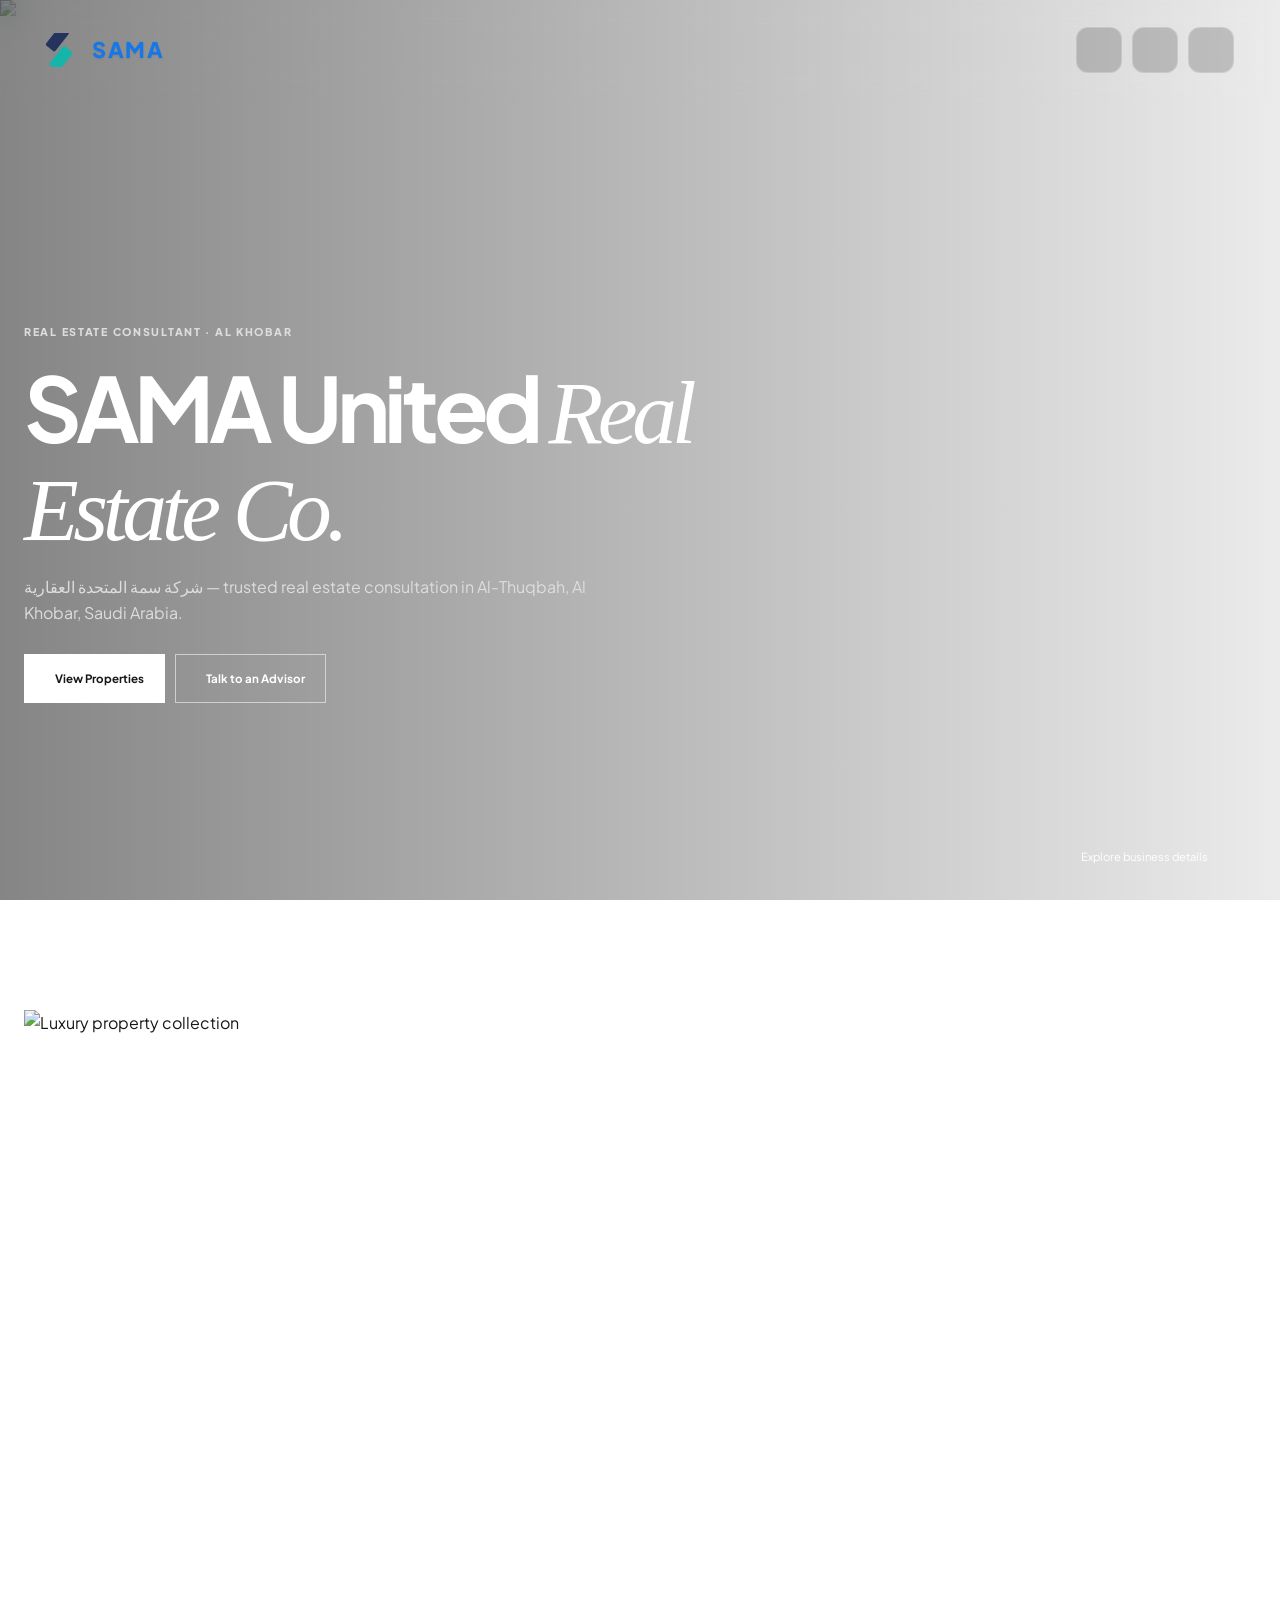
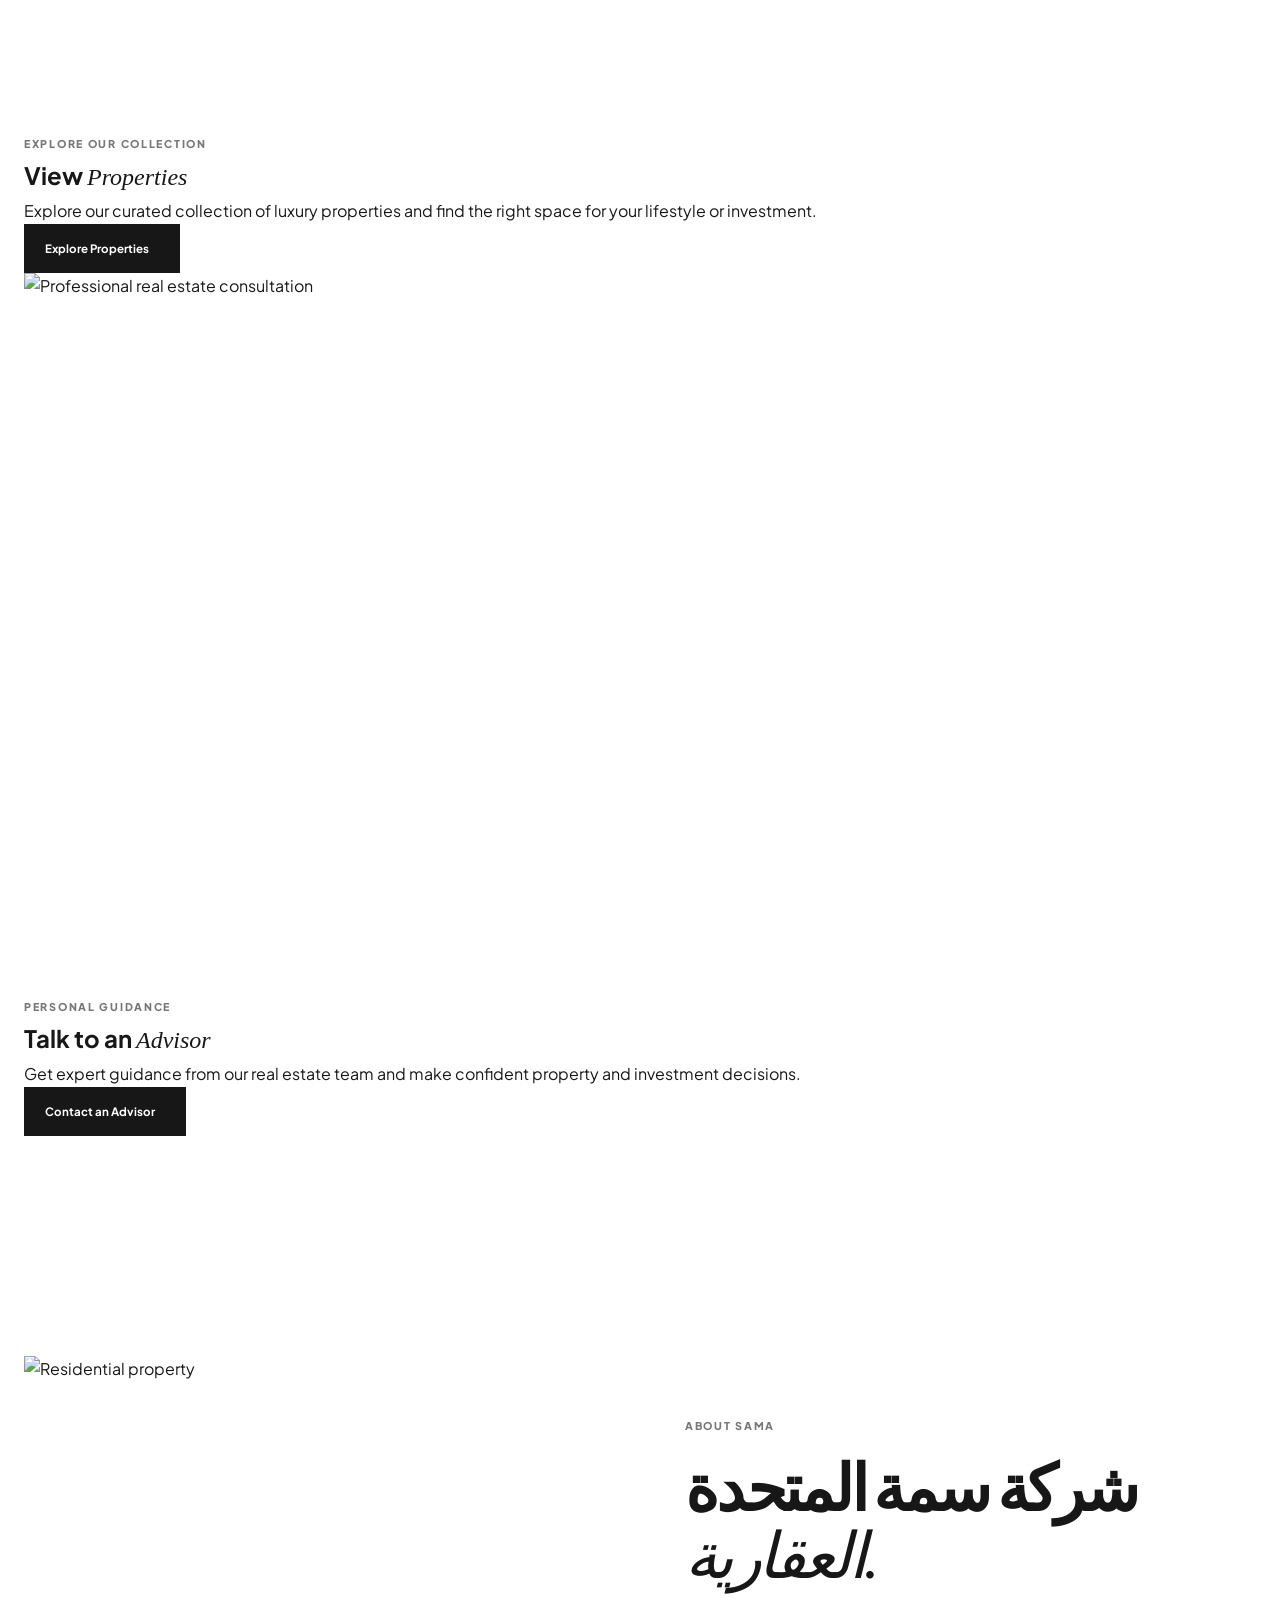
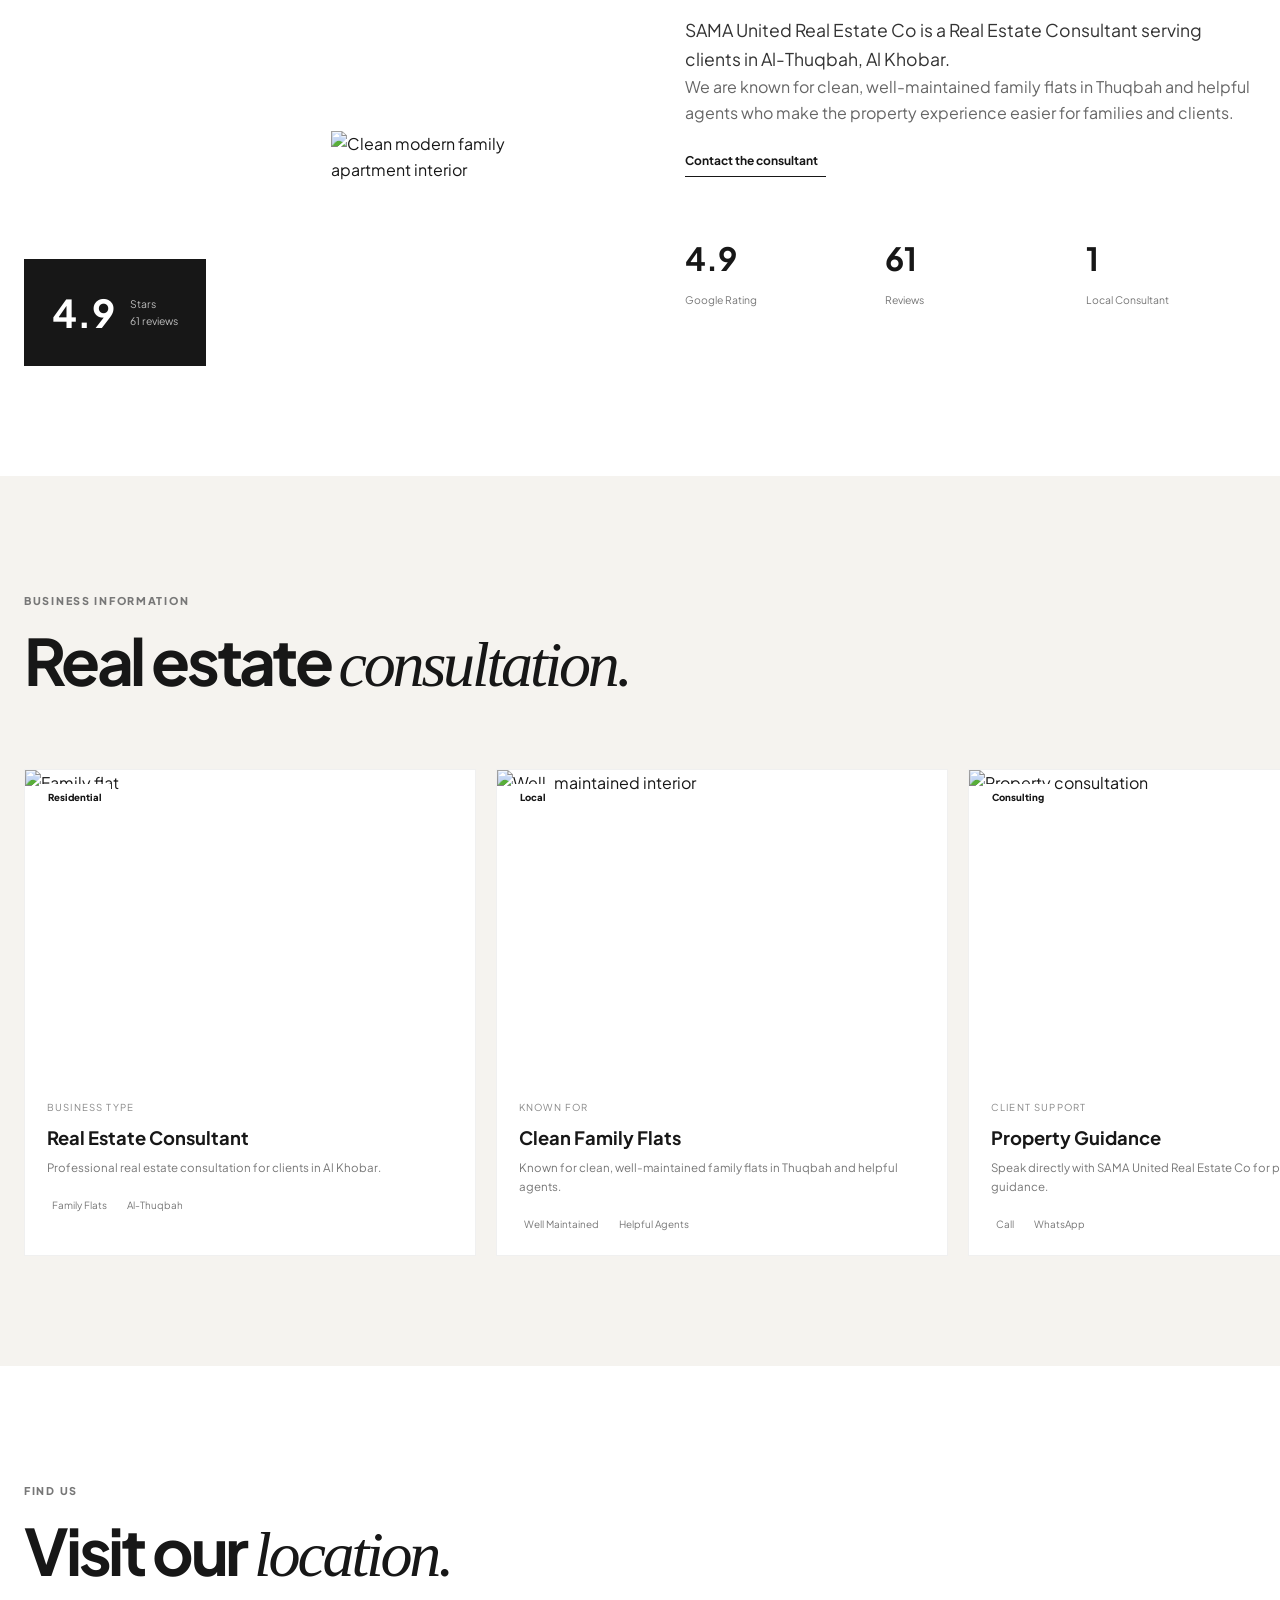
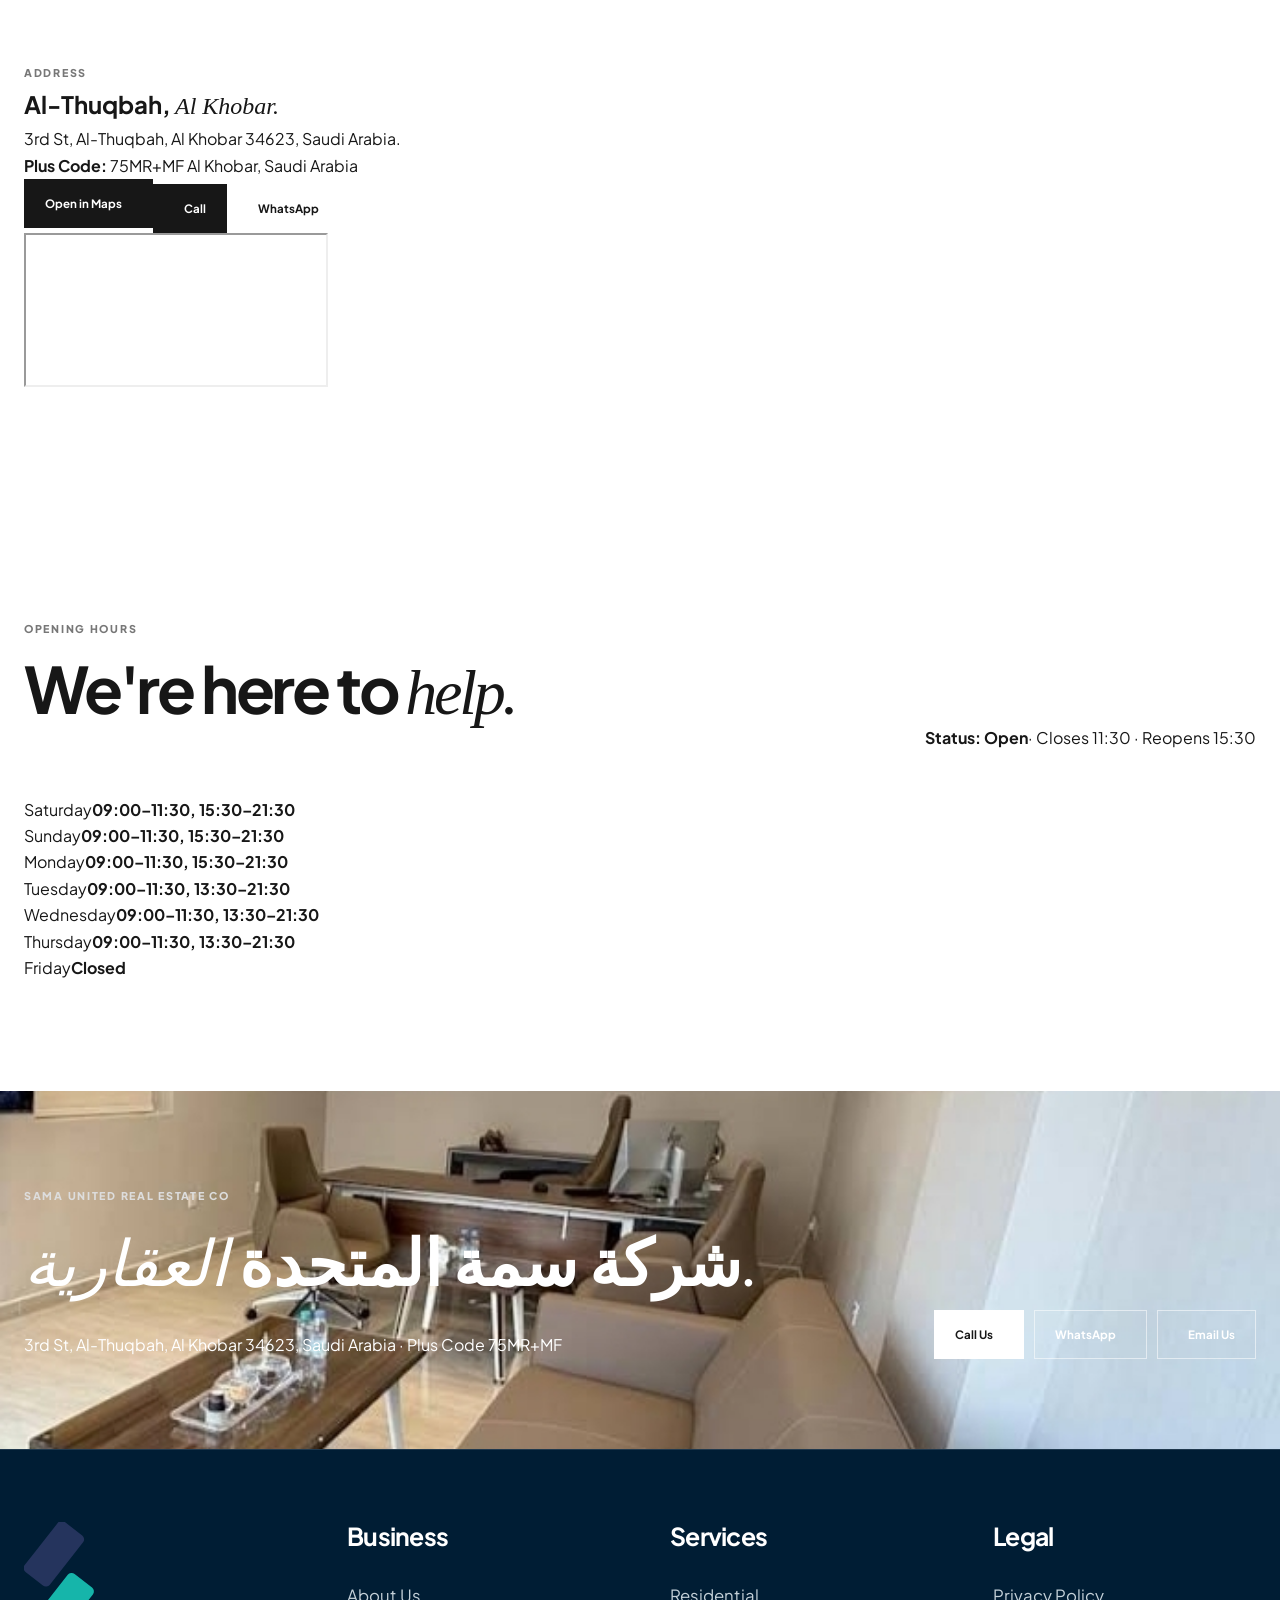
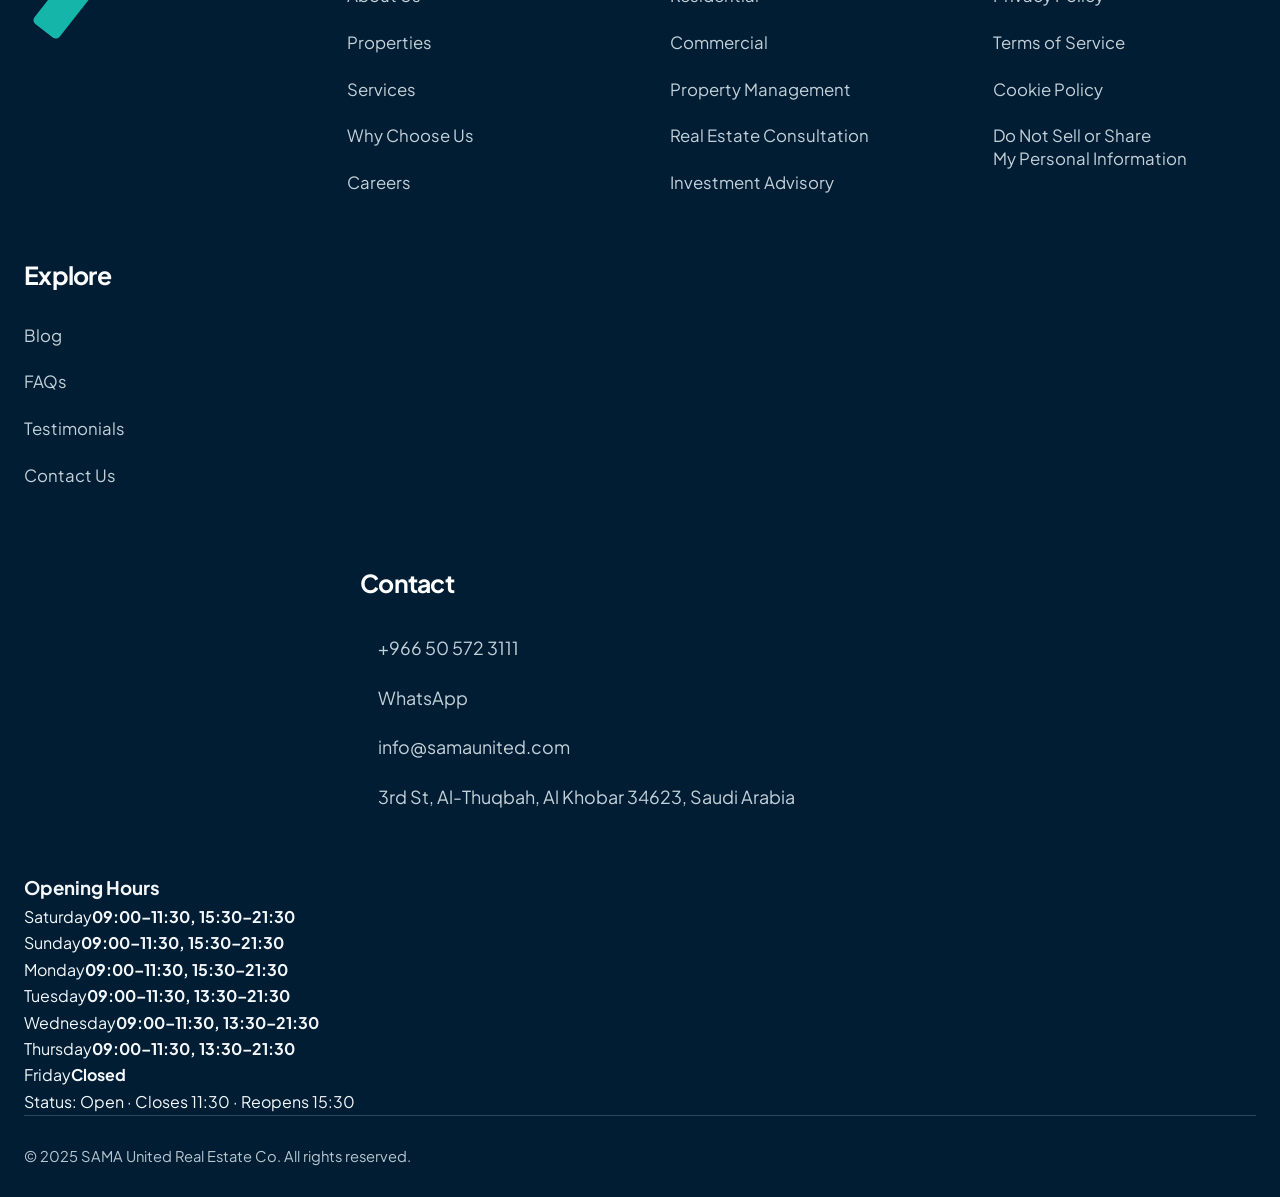
==== commit 5674b269: "Replace hero CTAs and add View Properties and Talk to an Advisor showcase section" ====
--- a/index.html
+++ b/index.html
@@ -17,7 +17,8 @@
 <body>
 <header class="site-header" id="site-header"><div class="container header-inner"><a class="logo" href="#home" aria-label="SAMA United Real Estate Co home"><img class="logo-mark" src="assets/sama-united-logo.svg" alt="SAMA United Real Estate Co logo" aria-hidden="true"><span class="logo-sama-text">SAMA</span></a><button class="menu-toggle" id="menu-toggle" type="button" aria-label="Open menu" aria-expanded="false" hidden><i data-lucide="menu"></i></button></div></header>
 <main>
-<section class="hero" id="home"><div class="hero-media"><img src="https://images.unsplash.com/photo-1600585154340-be6161a56a0c?auto=format&fit=crop&w=1920&q=85&fm=webp" alt="Modern family residence in daylight" width="1920" height="1080" fetchpriority="high" decoding="async"></div><div class="hero-overlay"></div><div class="container hero-content"><div class="hero-copy"><span class="eyebrow eyebrow-light">Real Estate Consultant · Al Khobar</span><h1>SAMA United <em>Real Estate Co.</em></h1><p>شركة سمة المتحدة العقارية — trusted real estate consultation in Al-Thuqbah, Al Khobar, Saudi Arabia.</p><div class="hero-actions"><a class="btn btn-light" href="tel:+966505723111">Call +966 50 572 3111 <i data-lucide="phone"></i></a><a class="btn btn-outline-light" href="https://wa.me/966505723111?text=Hello%20SAMA%20United%20Real%20Estate%20Co%2C%20I%20would%20like%20to%20ask%20about%20your%20real%20estate%20services." target="_blank" rel="noopener">WhatsApp <i data-lucide="message-circle"></i></a></div></div><div class="hero-scroll"><span>Explore business details</span><i data-lucide="arrow-down"></i></div></div></section>
+<section class="hero" id="home"><div class="hero-media"><img src="https://images.unsplash.com/photo-1600585154340-be6161a56a0c?auto=format&fit=crop&w=1920&q=85&fm=webp" alt="Modern family residence in daylight" width="1920" height="1080" fetchpriority="high" decoding="async"></div><div class="hero-overlay"></div><div class="container hero-content"><div class="hero-copy"><span class="eyebrow eyebrow-light">Real Estate Consultant · Al Khobar</span><h1>SAMA United <em>Real Estate Co.</em></h1><p>شركة سمة المتحدة العقارية — trusted real estate consultation in Al-Thuqbah, Al Khobar, Saudi Arabia.</p><div class="hero-actions"><a class="btn btn-light" href="#properties"><i data-lucide="home"></i> View Properties</a><a class="btn btn-outline-light" href="#advisor"><i data-lucide="user-round"></i> Talk to an Advisor</a></div></div><div class="hero-scroll"><span>Explore business details</span><i data-lucide="arrow-down"></i></div></div></section>
+<section class="section action-showcase" id="properties"><div class="container"><div class="action-showcase-grid"><article class="action-card"><div class="action-card-image"><img src="https://images.unsplash.com/photo-1600585154340-be6161a56a0c?auto=format&fit=crop&w=1200&q=82&fm=webp" alt="Luxury property collection" width="1200" height="700" loading="lazy" decoding="async"></div><div class="action-card-content"><span class="action-icon"><i data-lucide="home"></i></span><span class="eyebrow">Explore our collection</span><h2>View <em>Properties</em></h2><p>Explore our curated collection of luxury properties and find the right space for your lifestyle or investment.</p><a class="btn btn-dark" href="#services">Explore Properties <i data-lucide="arrow-up-right"></i></a></div></article><article class="action-card" id="advisor"><div class="action-card-image"><img src="https://images.unsplash.com/photo-1556761175-b413da4baf72?auto=format&fit=crop&w=1200&q=82&fm=webp" alt="Professional real estate consultation" width="1200" height="700" loading="lazy" decoding="async"></div><div class="action-card-content"><span class="action-icon"><i data-lucide="user-round"></i></span><span class="eyebrow">Personal guidance</span><h2>Talk to an <em>Advisor</em></h2><p>Get expert guidance from our real estate team and make confident property and investment decisions.</p><a class="btn btn-dark" href="#contact">Contact an Advisor <i data-lucide="arrow-up-right"></i></a></div></article></div></div></section>
 <section class="section about" id="about"><div class="container about-grid"><div class="about-images"><div class="about-image about-image-main"><img src="https://images.unsplash.com/photo-1560518883-ce09059eeffa?auto=format&fit=crop&w=1000&q=75&fm=webp" alt="Residential property" width="1000" height="750" loading="lazy" decoding="async"></div><div class="about-image about-image-small"><img src="https://images.unsplash.com/photo-1600566753086-00f18fb6b3ea?auto=format&fit=crop&w=700&q=75&fm=webp" alt="Clean modern family apartment interior" width="700" height="933" loading="lazy" decoding="async"></div><div class="about-experience"><strong>4.9</strong><span>Stars<br>61 reviews</span></div></div><div class="about-content"><span class="eyebrow">About SAMA</span><h2>شركة سمة المتحدة <em>العقارية.</em></h2><p class="lead">SAMA United Real Estate Co is a Real Estate Consultant serving clients in Al-Thuqbah, Al Khobar.</p><p>We are known for clean, well-maintained family flats in Thuqbah and helpful agents who make the property experience easier for families and clients.</p><a class="text-link" href="#contact">Contact the consultant <i data-lucide="arrow-up-right"></i></a><div class="stats-grid"><div class="stat"><strong>4.9</strong><span>Google Rating</span></div><div class="stat"><strong>61</strong><span>Reviews</span></div><div class="stat"><strong>1</strong><span>Local Consultant</span></div></div></div></div></section>
 <section class="section section-muted" id="services"><div class="container"><div class="section-header"><div><span class="eyebrow">Business Information</span><h2>Real estate <em>consultation.</em></h2></div></div><div class="property-grid"><article class="property-card"><div class="property-image"><img src="https://images.unsplash.com/photo-1600607687920-4e2a09cf159d?auto=format&fit=crop&w=1200&q=75&fm=webp" alt="Family flat" width="1200" height="800" loading="lazy" decoding="async"><span class="property-badge">Residential</span></div><div class="property-content"><span class="property-type">Business Type</span><h3>Real Estate Consultant</h3><p>Professional real estate consultation for clients in Al Khobar.</p><div class="property-meta"><span><i data-lucide="home"></i>Family Flats</span><span><i data-lucide="map-pin"></i>Al-Thuqbah</span></div></div></article><article class="property-card"><div class="property-image"><img src="https://images.unsplash.com/photo-1600210492486-724fe5c67fb0?auto=format&fit=crop&w=1200&q=75&fm=webp" alt="Well-maintained interior" width="1200" height="800" loading="lazy" decoding="async"><span class="property-badge">Local</span></div><div class="property-content"><span class="property-type">Known For</span><h3>Clean Family Flats</h3><p>Known for clean, well-maintained family flats in Thuqbah and helpful agents.</p><div class="property-meta"><span><i data-lucide="sparkles"></i>Well Maintained</span><span><i data-lucide="users"></i>Helpful Agents</span></div></div></article><article class="property-card"><div class="property-image"><img src="https://images.unsplash.com/photo-1600585154340-be6161a56a0c?auto=format&fit=crop&w=1200&q=75&fm=webp" alt="Property consultation" width="1200" height="800" loading="lazy" decoding="async"><span class="property-badge">Consulting</span></div><div class="property-content"><span class="property-type">Client Support</span><h3>Property Guidance</h3><p>Speak directly with SAMA United Real Estate Co for property-related guidance.</p><div class="property-meta"><span><i data-lucide="phone"></i>Call</span><span><i data-lucide="message-circle"></i>WhatsApp</span></div></div></article></div></div></section>
 <section class="section location-section" id="location"><div class="container"><div class="section-header"><div><span class="eyebrow">Find Us</span><h2>Visit our <em>location.</em></h2></div></div><div class="location-grid"><div class="location-details"><span class="eyebrow">Address</span><h2>Al-Thuqbah, <em>Al Khobar.</em></h2><p>3rd St, Al-Thuqbah, Al Khobar 34623, Saudi Arabia.</p><p><strong>Plus Code:</strong> 75MR+MF Al Khobar, Saudi Arabia</p><div class="location-actions"><a class="btn btn-dark" href="https://www.google.com/maps/search/?api=1&query=75MR%2BMF%20Al%20Khobar%2C%20Saudi%20Arabia" target="_blank" rel="noopener">Open in Maps <i data-lucide="map"></i></a><a class="btn btn-dark" href="tel:+966505723111"><i data-lucide="phone"></i> Call</a><a class="btn btn-whatsapp" href="https://wa.me/966505723111?text=Hello%20SAMA%20United%20Real%20Estate%20Co%2C%20I%20would%20like%20to%20ask%20about%20your%20real%20estate%20services." target="_blank" rel="noopener"><i data-lucide="message-circle"></i> WhatsApp</a></div></div><div class="location-map"><iframe title="SAMA United Real Estate Co location map" src="https://www.google.com/maps?q=75MR%2BMF%20Al%20Khobar%2C%20Saudi%20Arabia&output=embed" loading="lazy" referrerpolicy="no-referrer-when-downgrade" allowfullscreen></iframe></div></div></div></section>
--- a/style.css
+++ b/style.css
@@ -1,2 +1,16 @@
 @import url("style-base.css");
-.logo{gap:12px}.logo-mark{border:0!important}.logo-sama-text{display:inline-block!important;color:#1677e8!important;font-size:1.35rem!important;font-weight:800!important;letter-spacing:.08em!important;line-height:1!important;text-shadow:0 1px 2px rgba(0,0,0,.08)}.footer-brand-mark img{width:90px!important;height:auto!important;object-fit:contain!important}@media(max-width:600px){.logo{gap:8px}.logo-sama-text{font-size:1.05rem!important}.footer-brand-mark img{width:72px!important}}+.logo{gap:12px}.logo-mark{border:0!important}.logo-sama-text{display:inline-block!important;color:#1677e8!important;font-size:1.35rem!important;font-weight:800!important;letter-spacing:.08em!important;line-height:1!important;text-shadow:0 1px 2px rgba(0,0,0,.08)}.footer-brand-mark img{width:90px!important;height:auto!important;object-fit:contain!important}
+.hero{height:clamp(620px,100svh,920px);min-height:620px;overflow:hidden}.hero-media img{object-position:center center;filter:none!important}.hero-overlay{background:linear-gradient(90deg,rgba(0,0,0,.48),rgba(0,0,0,.08))!important}.hero-content{padding-top:clamp(80px,10vw,120px)}.hero-copy{width:min(100%,720px)}.hero h1{font-size:clamp(2.7rem,7vw,6.5rem)}.hero-actions{flex-wrap:wrap}.hero-scroll{right:clamp(16px,3vw,40px)}
+@media(max-width:1100px){.container{width:min(calc(100% - 40px),var(--container))}.hero-content{padding-top:110px}.hero h1{font-size:clamp(2.8rem,8vw,5.4rem)}.hero-copy p{max-width:620px}}
+@media(max-width:850px){.hero{height:clamp(650px,100svh,900px);min-height:650px}.hero-media img{object-position:58% center}.hero-overlay{background:linear-gradient(180deg,rgba(0,0,0,.32),rgba(0,0,0,.56))!important}.hero-content{align-items:center;padding-top:95px}.hero-copy{max-width:650px}.hero h1{font-size:clamp(2.6rem,9vw,4.5rem)}.hero-copy p{font-size:.92rem}.hero-actions{gap:8px}.hero-actions .btn{min-height:46px}.hero-scroll{bottom:24px;right:20px}.property-grid{grid-template-columns:repeat(2,minmax(0,1fr))}.about-grid{grid-template-columns:1fr;gap:55px}.location-grid{grid-template-columns:1fr!important}.hours-grid{grid-template-columns:repeat(2,minmax(0,1fr))!important}}
+@media(max-width:600px){.container{width:min(calc(100% - 28px),var(--container))}.logo{gap:8px}.logo-sama-text{font-size:1.05rem!important}.footer-brand-mark img{width:72px!important}.hero{height:auto;min-height:680px;padding-bottom:70px}.hero-media{inset:0}.hero-media img{object-position:62% center}.hero-overlay{background:linear-gradient(180deg,rgba(0,0,0,.25) 0%,rgba(0,0,0,.66) 82%)!important}.hero-content{min-height:680px;align-items:flex-end;padding-top:110px;padding-bottom:50px}.hero-copy{width:100%}.eyebrow{font-size:.58rem}.hero h1{font-size:clamp(2.35rem,12vw,3.6rem);line-height:1.02;margin:14px 0 18px}.hero-copy p{font-size:.84rem;line-height:1.55}.hero-actions{display:grid;grid-template-columns:1fr 1fr;width:100%;margin-top:22px}.hero-actions .btn{width:100%;padding:12px 10px;font-size:.68rem}.hero-scroll{display:none}.section-header{gap:18px}.hours-status{font-size:.7rem}.hours-grid{grid-template-columns:1fr!important}.location-actions{display:grid!important;grid-template-columns:1fr 1fr!important}.location-actions .btn:first-child{grid-column:span 2}.property-grid{grid-template-columns:1fr!important}}
+@media(max-width:380px){.hero{min-height:650px}.hero-content{min-height:650px;padding-bottom:36px}.hero h1{font-size:2.15rem}.hero-copy p{font-size:.78rem}.hero-actions{grid-template-columns:1fr}.location-actions{grid-template-columns:1fr!important}.location-actions .btn:first-child{grid-column:auto}.hero-actions .btn{font-size:.65rem}}
+
+/* Final mobile viewport safety */
+html,body{width:100%;max-width:100%;min-width:0;overflow-x:hidden}main,.site-header,.site-footer,section,.contact-cta{width:100%;max-width:100%;min-width:0}.container{box-sizing:border-box}
+@media(max-width:850px){.container{width:calc(100% - 32px)!important;max-width:1240px!important;margin-left:auto!important;margin-right:auto!important}.header-inner{width:100%;min-width:0}.hero-content,.section>.container,.contact-cta-inner{min-width:0}.about-grid,.property-grid,.location-grid,.hours-grid,.footer-link-grid{min-width:0;max-width:100%}.property-card,.about-content,.location-details,.location-map,.footer-group{min-width:0;max-width:100%}.location-map iframe{width:100%;max-width:100%}}
+@media(max-width:600px){.container{width:calc(100% - 28px)!important}.hero,.hero-content{width:100%!important;max-width:100%!important}.hero-copy{min-width:0;max-width:100%}.hero h1{overflow-wrap:anywhere}.hero-actions{max-width:100%}.hero-actions .btn{min-width:0}.section-header h2,.about-content h2,.contact-cta h2{overflow-wrap:anywhere}.property-grid,.about-grid,.location-grid,.footer-link-grid{width:100%!important}.property-card{width:100%!important}.location-map{width:100%!important;height:360px}.location-map iframe{height:100%!important;display:block}.sama-footer{width:100%!important}.footer-link-grid{overflow:hidden}}
+
+/* Google Translate layout safety */
+.goog-te-banner-frame,.skiptranslate{display:none!important}.goog-te-gadget,.goog-te-balloon-frame{display:none!important}body{top:0!important;margin-top:0!important}.goog-text-highlight{background:transparent!important;box-shadow:none!important}
+@media(max-width:600px){.site-header .header-inner{padding-left:14px!important;padding-right:14px!important}.site-header .logo{min-width:0;flex:1}.site-header .logo-mark{flex:0 0 auto}.site-header .logo-sama-text{white-space:nowrap}.site-header .navbar-controls-v2{flex:0 0 auto!important}.professional-dropdown{max-width:calc(100vw - 24px)!important}.mobile-nav-panel{width:min(360px,90vw)!important}.contact-cta{padding:70px 0}.contact-cta-inner{gap:28px!important}.contact-cta .hero-actions{display:flex;flex-wrap:wrap}.contact-cta .hero-actions .btn{width:auto;flex:1 1 140px}}
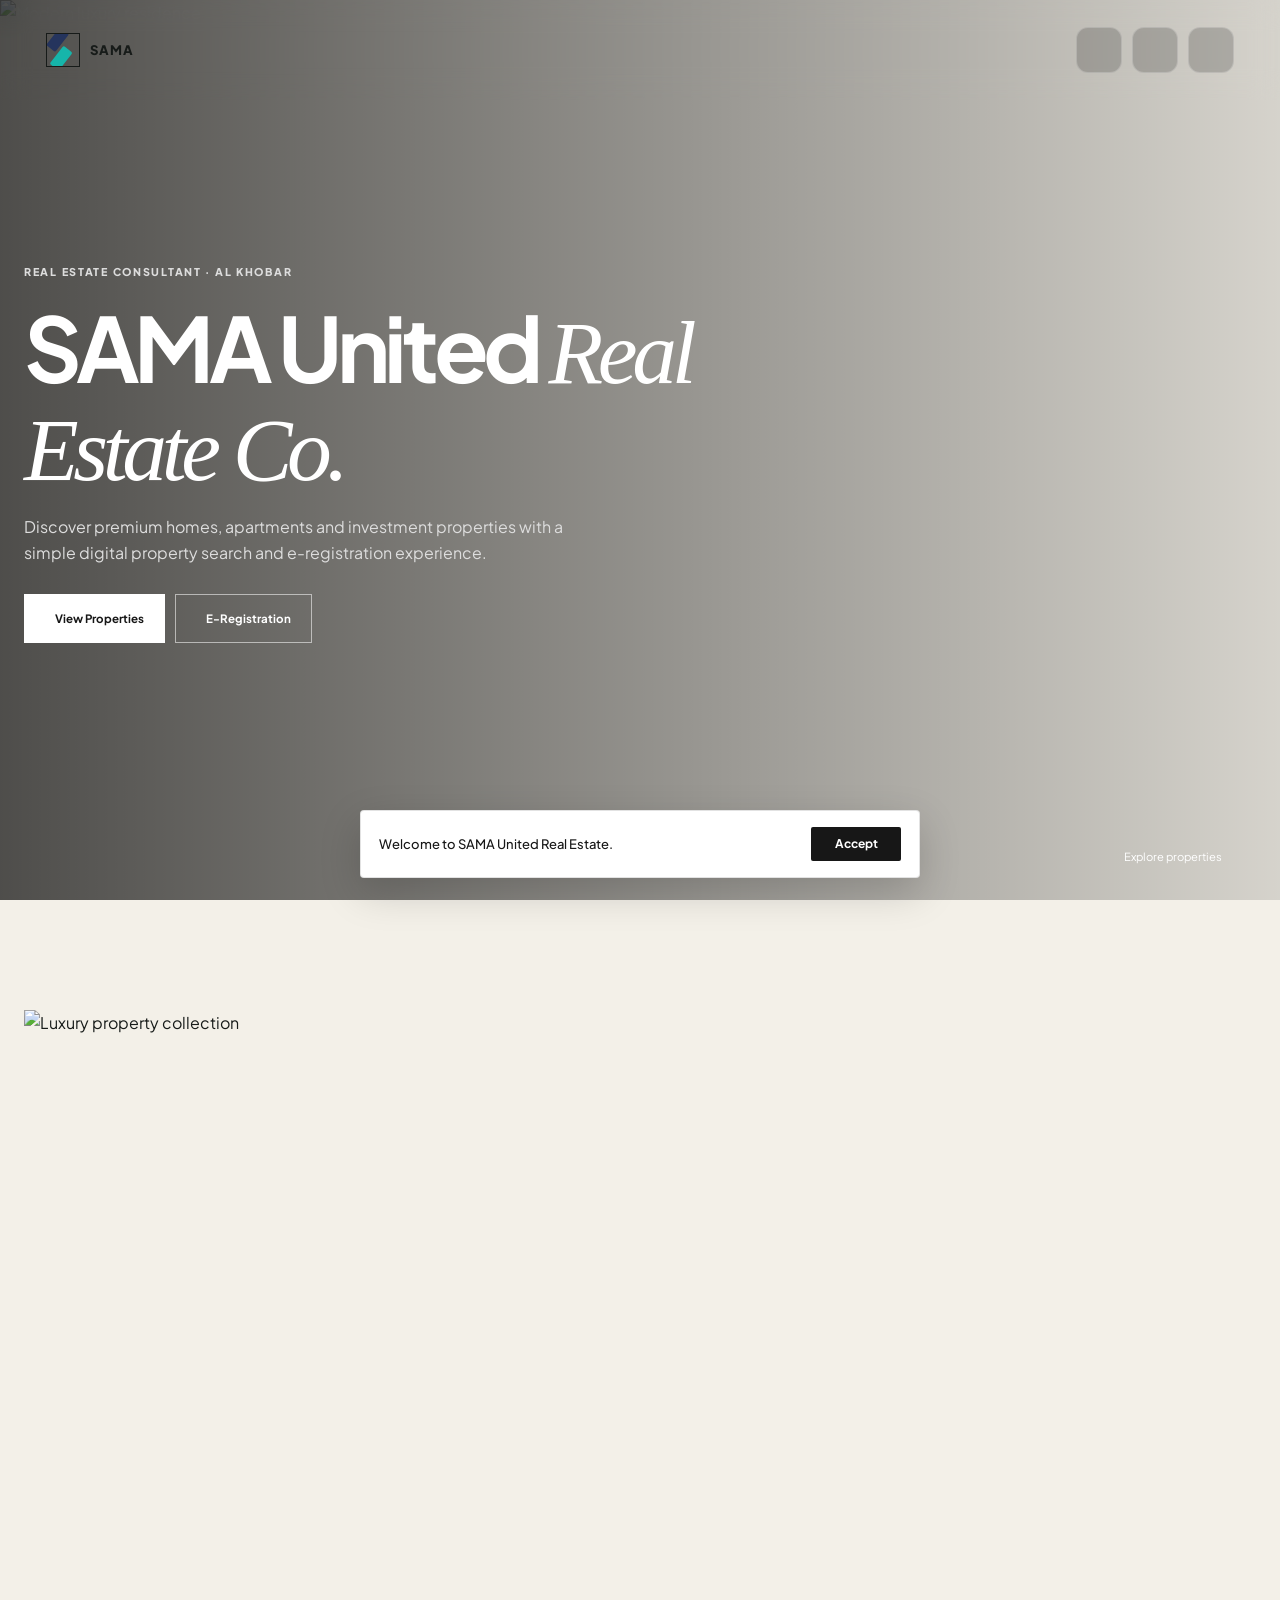
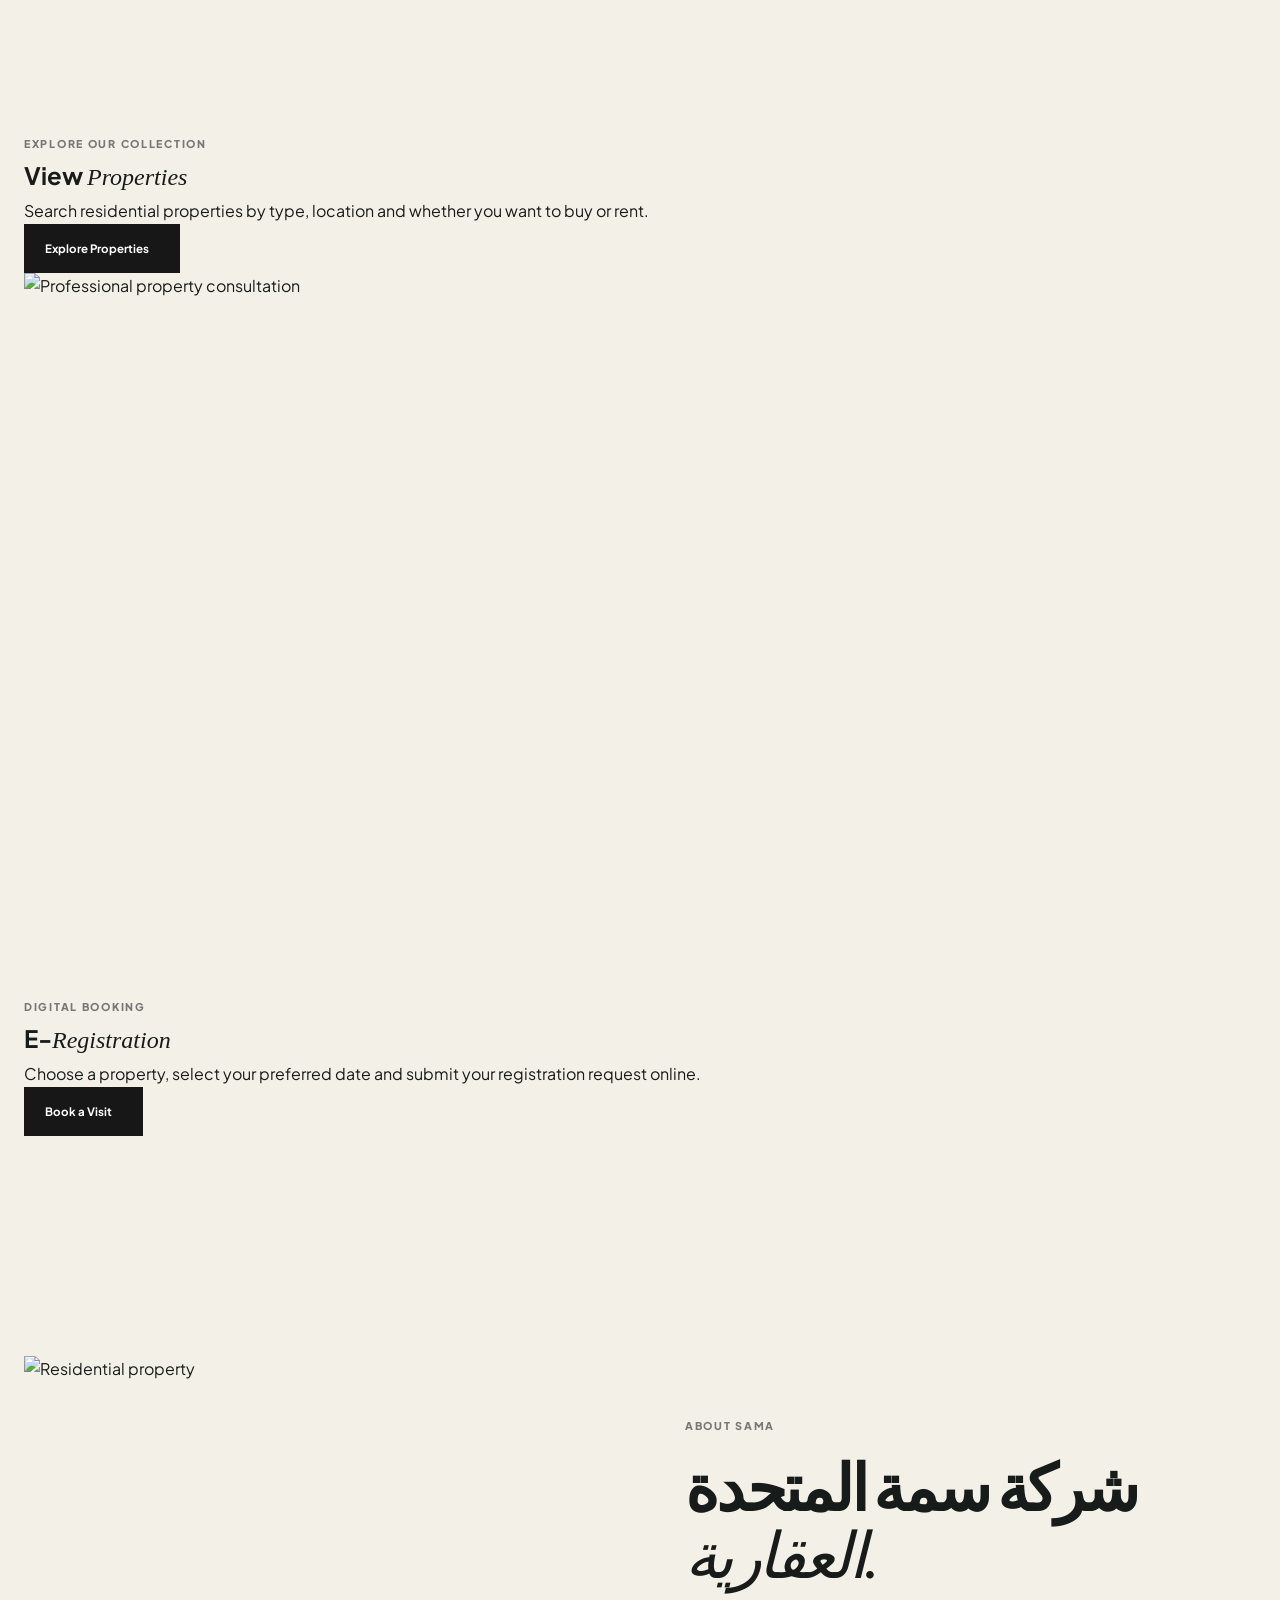
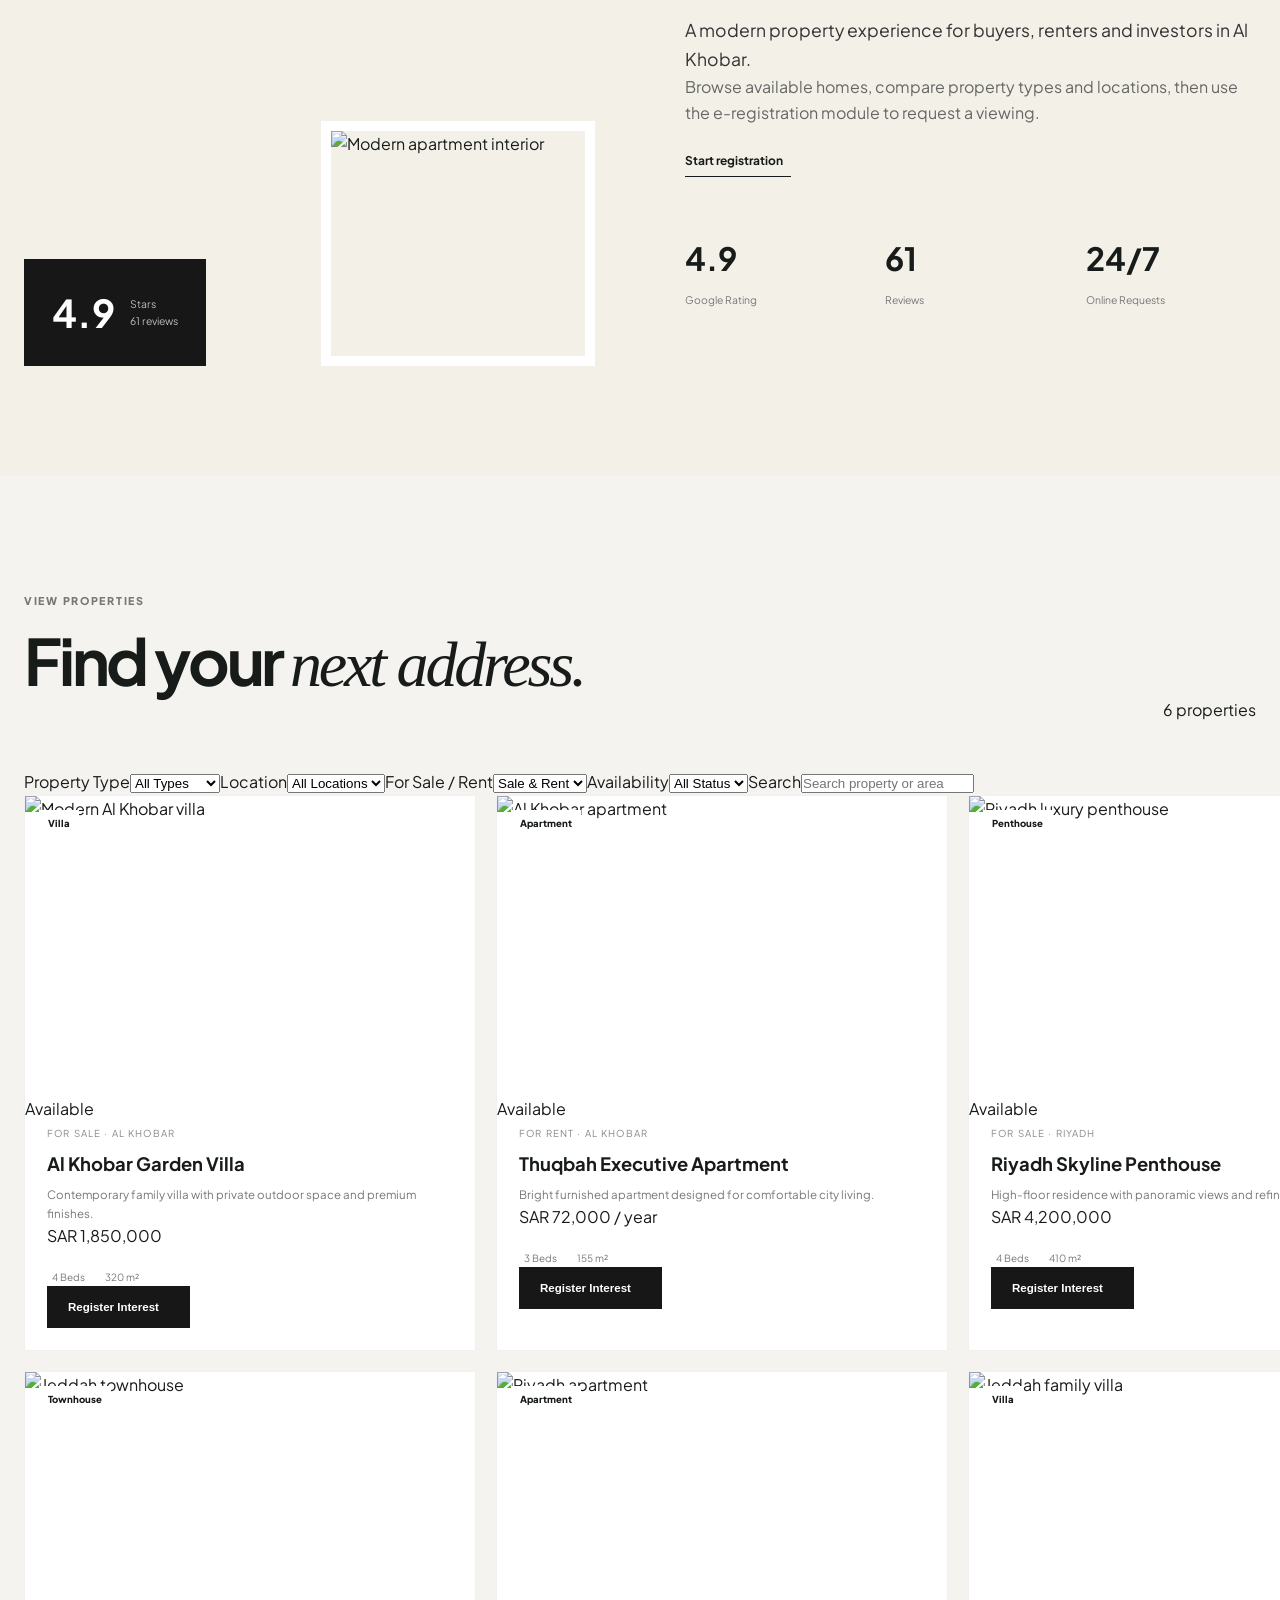
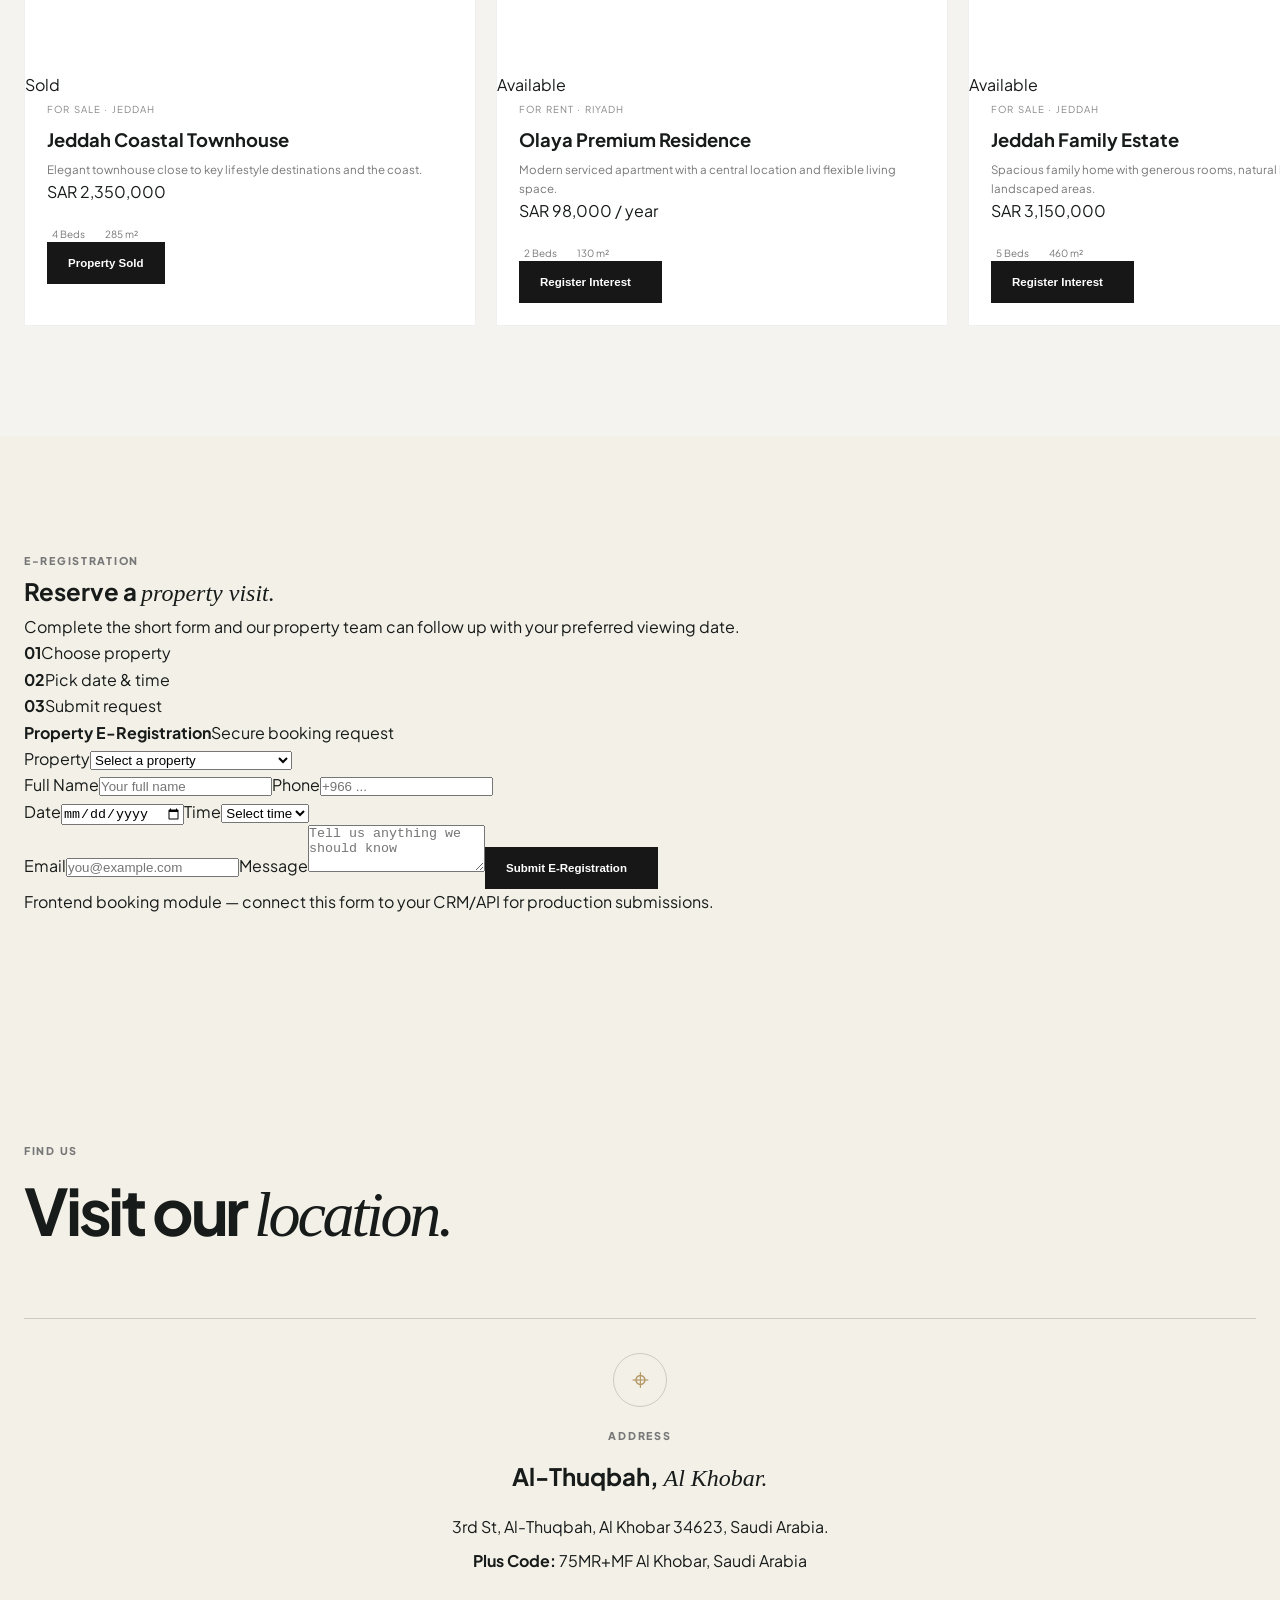
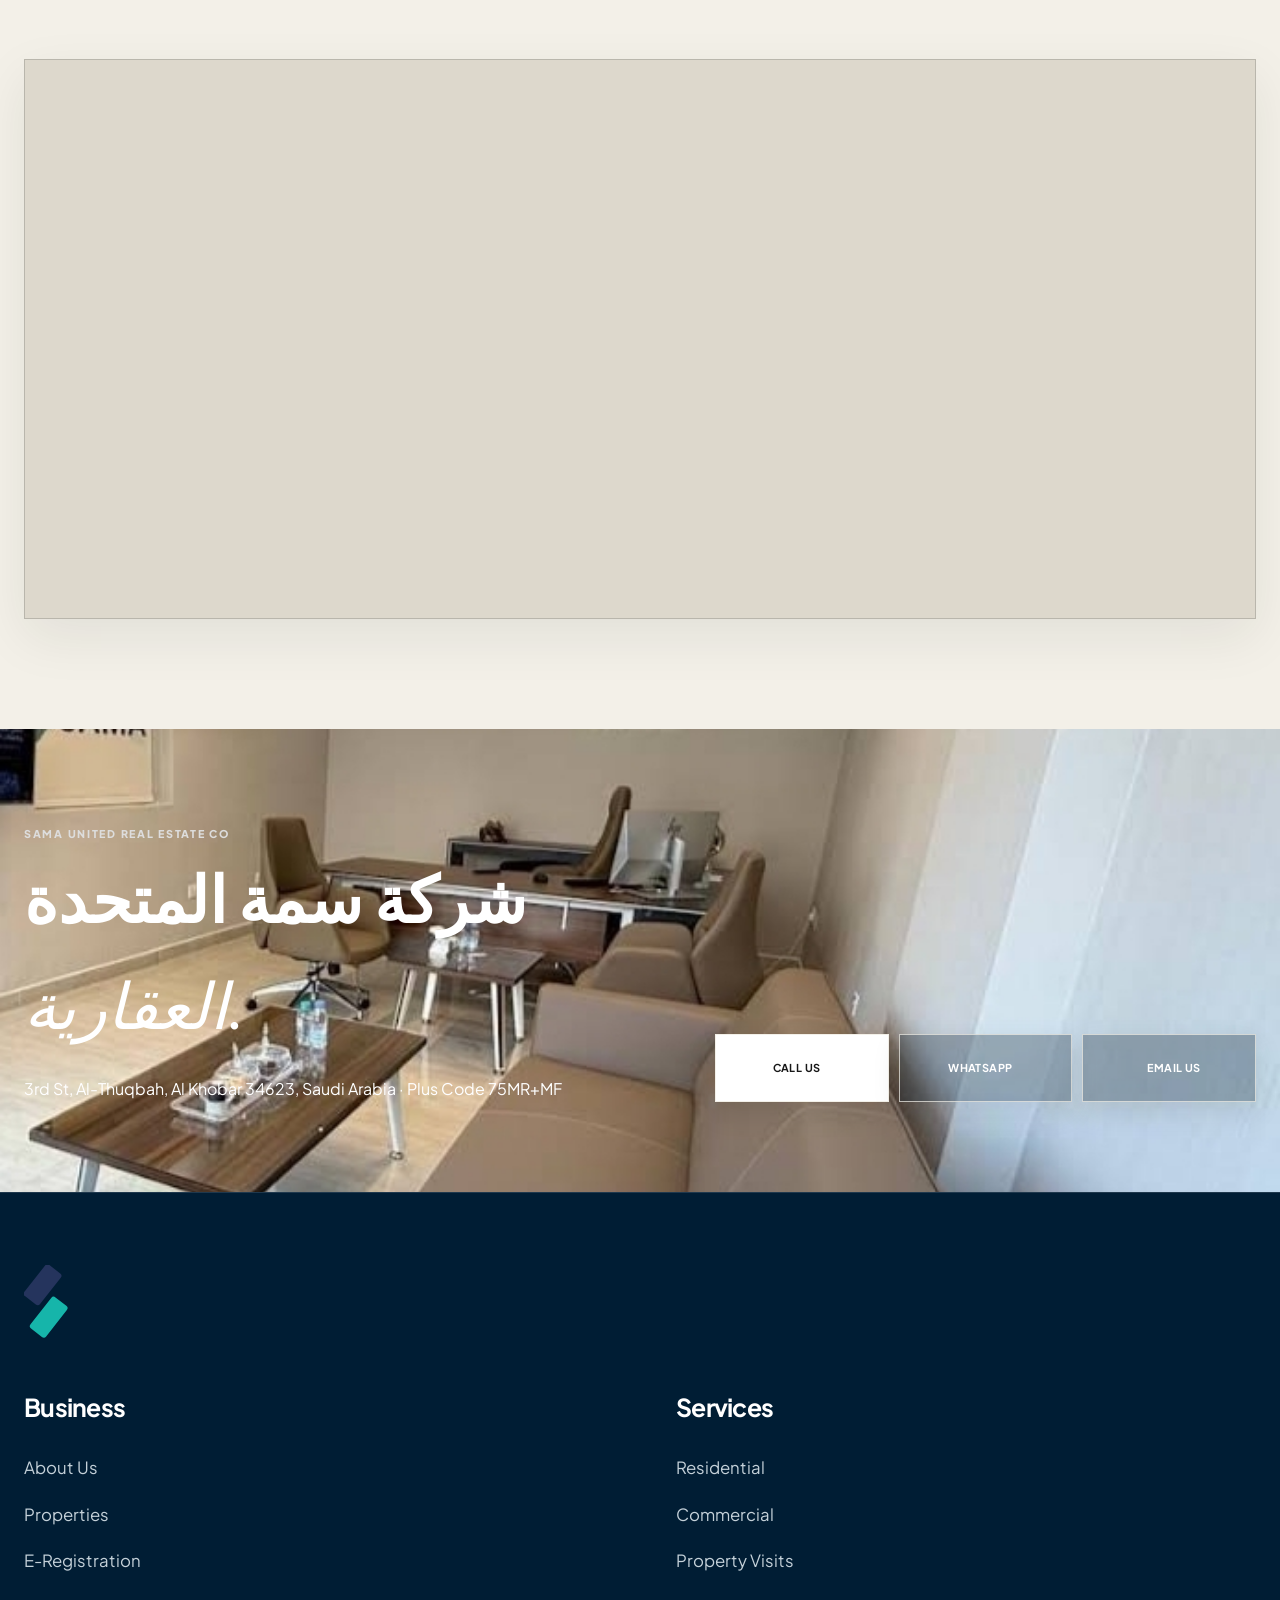
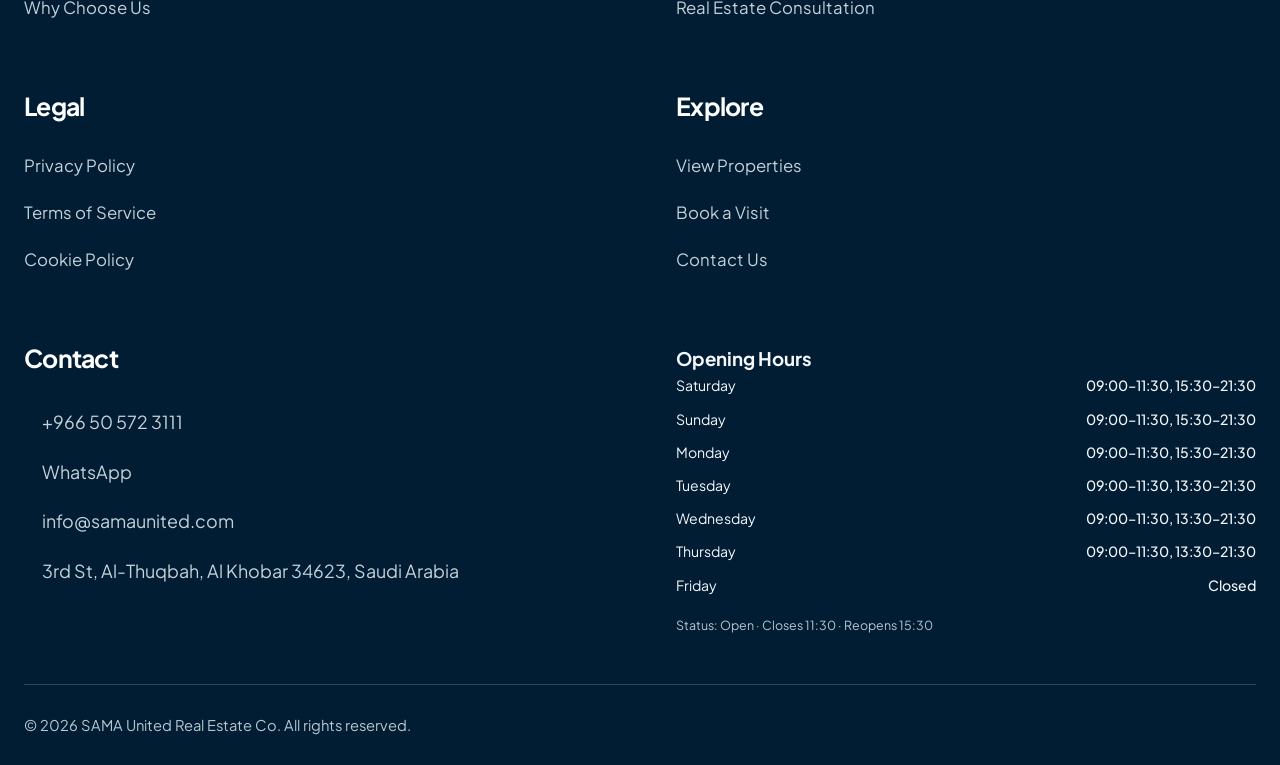
==== commit 16a11bd2: "feat: add property filters and e-registration booking module" ====
--- a/index.html
+++ b/index.html
@@ -3,9 +3,9 @@
 <head>
   <meta charset="UTF-8">
   <meta name="viewport" content="width=device-width, initial-scale=1.0">
-  <meta name="description" content="SAMA United Real Estate Co — شركة سمة المتحدة العقارية. Real Estate Consultant in Al Khobar, Saudi Arabia.">
+  <meta name="description" content="SAMA United Real Estate Co — property listings, sales, rentals and e-registration booking.">
   <meta name="theme-color" content="#021E38">
-  <title>SAMA United Real Estate Co | شركة سمة المتحدة العقارية</title>
+  <title>SAMA United Real Estate Co | Properties & E-Registration</title>
   <link rel="preconnect" href="https://fonts.googleapis.com">
   <link rel="preconnect" href="https://fonts.gstatic.com" crossorigin>
   <link href="https://fonts.googleapis.com/css2?family=Plus+Jakarta+Sans:wght@400;500;600;700;800&display=swap" rel="stylesheet">
@@ -17,13 +17,20 @@
 <body>
 <header class="site-header" id="site-header"><div class="container header-inner"><a class="logo" href="#home" aria-label="SAMA United Real Estate Co home"><img class="logo-mark" src="assets/sama-united-logo.svg" alt="SAMA United Real Estate Co logo" aria-hidden="true"><span class="logo-sama-text">SAMA</span></a><button class="menu-toggle" id="menu-toggle" type="button" aria-label="Open menu" aria-expanded="false" hidden><i data-lucide="menu"></i></button></div></header>
 <main>
-<section class="hero" id="home"><div class="hero-media"><img src="https://images.unsplash.com/photo-1600585154340-be6161a56a0c?auto=format&fit=crop&w=1920&q=85&fm=webp" alt="Modern family residence in daylight" width="1920" height="1080" fetchpriority="high" decoding="async"></div><div class="hero-overlay"></div><div class="container hero-content"><div class="hero-copy"><span class="eyebrow eyebrow-light">Real Estate Consultant · Al Khobar</span><h1>SAMA United <em>Real Estate Co.</em></h1><p>شركة سمة المتحدة العقارية — trusted real estate consultation in Al-Thuqbah, Al Khobar, Saudi Arabia.</p><div class="hero-actions"><a class="btn btn-light" href="#properties"><i data-lucide="home"></i> View Properties</a><a class="btn btn-outline-light" href="#advisor"><i data-lucide="user-round"></i> Talk to an Advisor</a></div></div><div class="hero-scroll"><span>Explore business details</span><i data-lucide="arrow-down"></i></div></div></section>
-<section class="section action-showcase" id="properties"><div class="container"><div class="action-showcase-grid"><article class="action-card"><div class="action-card-image"><img src="https://images.unsplash.com/photo-1600585154340-be6161a56a0c?auto=format&fit=crop&w=1200&q=82&fm=webp" alt="Luxury property collection" width="1200" height="700" loading="lazy" decoding="async"></div><div class="action-card-content"><span class="action-icon"><i data-lucide="home"></i></span><span class="eyebrow">Explore our collection</span><h2>View <em>Properties</em></h2><p>Explore our curated collection of luxury properties and find the right space for your lifestyle or investment.</p><a class="btn btn-dark" href="#services">Explore Properties <i data-lucide="arrow-up-right"></i></a></div></article><article class="action-card" id="advisor"><div class="action-card-image"><img src="https://images.unsplash.com/photo-1556761175-b413da4baf72?auto=format&fit=crop&w=1200&q=82&fm=webp" alt="Professional real estate consultation" width="1200" height="700" loading="lazy" decoding="async"></div><div class="action-card-content"><span class="action-icon"><i data-lucide="user-round"></i></span><span class="eyebrow">Personal guidance</span><h2>Talk to an <em>Advisor</em></h2><p>Get expert guidance from our real estate team and make confident property and investment decisions.</p><a class="btn btn-dark" href="#contact">Contact an Advisor <i data-lucide="arrow-up-right"></i></a></div></article></div></div></section>
-<section class="section about" id="about"><div class="container about-grid"><div class="about-images"><div class="about-image about-image-main"><img src="https://images.unsplash.com/photo-1560518883-ce09059eeffa?auto=format&fit=crop&w=1000&q=75&fm=webp" alt="Residential property" width="1000" height="750" loading="lazy" decoding="async"></div><div class="about-image about-image-small"><img src="https://images.unsplash.com/photo-1600566753086-00f18fb6b3ea?auto=format&fit=crop&w=700&q=75&fm=webp" alt="Clean modern family apartment interior" width="700" height="933" loading="lazy" decoding="async"></div><div class="about-experience"><strong>4.9</strong><span>Stars<br>61 reviews</span></div></div><div class="about-content"><span class="eyebrow">About SAMA</span><h2>شركة سمة المتحدة <em>العقارية.</em></h2><p class="lead">SAMA United Real Estate Co is a Real Estate Consultant serving clients in Al-Thuqbah, Al Khobar.</p><p>We are known for clean, well-maintained family flats in Thuqbah and helpful agents who make the property experience easier for families and clients.</p><a class="text-link" href="#contact">Contact the consultant <i data-lucide="arrow-up-right"></i></a><div class="stats-grid"><div class="stat"><strong>4.9</strong><span>Google Rating</span></div><div class="stat"><strong>61</strong><span>Reviews</span></div><div class="stat"><strong>1</strong><span>Local Consultant</span></div></div></div></div></section>
-<section class="section section-muted" id="services"><div class="container"><div class="section-header"><div><span class="eyebrow">Business Information</span><h2>Real estate <em>consultation.</em></h2></div></div><div class="property-grid"><article class="property-card"><div class="property-image"><img src="https://images.unsplash.com/photo-1600607687920-4e2a09cf159d?auto=format&fit=crop&w=1200&q=75&fm=webp" alt="Family flat" width="1200" height="800" loading="lazy" decoding="async"><span class="property-badge">Residential</span></div><div class="property-content"><span class="property-type">Business Type</span><h3>Real Estate Consultant</h3><p>Professional real estate consultation for clients in Al Khobar.</p><div class="property-meta"><span><i data-lucide="home"></i>Family Flats</span><span><i data-lucide="map-pin"></i>Al-Thuqbah</span></div></div></article><article class="property-card"><div class="property-image"><img src="https://images.unsplash.com/photo-1600210492486-724fe5c67fb0?auto=format&fit=crop&w=1200&q=75&fm=webp" alt="Well-maintained interior" width="1200" height="800" loading="lazy" decoding="async"><span class="property-badge">Local</span></div><div class="property-content"><span class="property-type">Known For</span><h3>Clean Family Flats</h3><p>Known for clean, well-maintained family flats in Thuqbah and helpful agents.</p><div class="property-meta"><span><i data-lucide="sparkles"></i>Well Maintained</span><span><i data-lucide="users"></i>Helpful Agents</span></div></div></article><article class="property-card"><div class="property-image"><img src="https://images.unsplash.com/photo-1600585154340-be6161a56a0c?auto=format&fit=crop&w=1200&q=75&fm=webp" alt="Property consultation" width="1200" height="800" loading="lazy" decoding="async"><span class="property-badge">Consulting</span></div><div class="property-content"><span class="property-type">Client Support</span><h3>Property Guidance</h3><p>Speak directly with SAMA United Real Estate Co for property-related guidance.</p><div class="property-meta"><span><i data-lucide="phone"></i>Call</span><span><i data-lucide="message-circle"></i>WhatsApp</span></div></div></article></div></div></section>
+<section class="hero" id="home"><div class="hero-media"><img src="https://images.unsplash.com/photo-1600585154340-be6161a56a0c?auto=format&fit=crop&w=1920&q=85&fm=webp" alt="Modern luxury residence" width="1920" height="1080" fetchpriority="high" decoding="async"></div><div class="hero-overlay"></div><div class="container hero-content"><div class="hero-copy"><span class="eyebrow eyebrow-light">Real Estate Consultant · Al Khobar</span><h1>SAMA United <em>Real Estate Co.</em></h1><p>Discover premium homes, apartments and investment properties with a simple digital property search and e-registration experience.</p><div class="hero-actions"><a class="btn btn-light" href="#properties"><i data-lucide="home"></i> View Properties</a><a class="btn btn-outline-light" href="#registration"><i data-lucide="calendar-check"></i> E-Registration</a></div></div><div class="hero-scroll"><span>Explore properties</span><i data-lucide="arrow-down"></i></div></div></section>
+<section class="section action-showcase" id="properties"><div class="container"><div class="action-showcase-grid"><article class="action-card"><div class="action-card-image"><img src="https://images.unsplash.com/photo-1600585154340-be6161a56a0c?auto=format&fit=crop&w=1200&q=82&fm=webp" alt="Luxury property collection" width="1200" height="700" loading="lazy" decoding="async"></div><div class="action-card-content"><span class="action-icon"><i data-lucide="home"></i></span><span class="eyebrow">Explore our collection</span><h2>View <em>Properties</em></h2><p>Search residential properties by type, location and whether you want to buy or rent.</p><a class="btn btn-dark" href="#listing-grid">Explore Properties <i data-lucide="arrow-down"></i></a></div></article><article class="action-card" id="advisor"><div class="action-card-image"><img src="https://images.unsplash.com/photo-1556761175-b413da4baf72?auto=format&fit=crop&w=1200&q=82&fm=webp" alt="Professional property consultation" width="1200" height="700" loading="lazy" decoding="async"></div><div class="action-card-content"><span class="action-icon"><i data-lucide="calendar-check"></i></span><span class="eyebrow">Digital booking</span><h2>E-<em>Registration</em></h2><p>Choose a property, select your preferred date and submit your registration request online.</p><a class="btn btn-dark" href="#registration">Book a Visit <i data-lucide="arrow-up-right"></i></a></div></article></div></div></section>
+<section class="section about" id="about"><div class="container about-grid"><div class="about-images"><div class="about-image about-image-main"><img src="https://images.unsplash.com/photo-1560518883-ce09059eeffa?auto=format&fit=crop&w=1000&q=75&fm=webp" alt="Residential property" width="1000" height="750" loading="lazy" decoding="async"></div><div class="about-image about-image-small"><img src="https://images.unsplash.com/photo-1600566753086-00f18fb6b3ea?auto=format&fit=crop&w=700&q=75&fm=webp" alt="Modern apartment interior" width="700" height="933" loading="lazy" decoding="async"></div><div class="about-experience"><strong>4.9</strong><span>Stars<br>61 reviews</span></div></div><div class="about-content"><span class="eyebrow">About SAMA</span><h2>شركة سمة المتحدة <em>العقارية.</em></h2><p class="lead">A modern property experience for buyers, renters and investors in Al Khobar.</p><p>Browse available homes, compare property types and locations, then use the e-registration module to request a viewing.</p><a class="text-link" href="#registration">Start registration <i data-lucide="arrow-up-right"></i></a><div class="stats-grid"><div class="stat"><strong>4.9</strong><span>Google Rating</span></div><div class="stat"><strong>61</strong><span>Reviews</span></div><div class="stat"><strong>24/7</strong><span>Online Requests</span></div></div></div></div></section>
+<section class="section section-muted property-listing-section" id="listing"><div class="container"><div class="section-header"><div><span class="eyebrow">View Properties</span><h2>Find your <em>next address.</em></h2></div><p class="listing-count" id="listing-count" aria-live="polite">6 properties</p></div><div class="property-filters" aria-label="Property filters"><label><span>Property Type</span><select id="type-filter"><option value="all">All Types</option><option value="villa">Villa</option><option value="apartment">Apartment</option><option value="penthouse">Penthouse</option><option value="townhouse">Townhouse</option></select></label><label><span>Location</span><select id="location-filter"><option value="all">All Locations</option><option value="al-khobar">Al Khobar</option><option value="riyadh">Riyadh</option><option value="jeddah">Jeddah</option></select></label><label><span>For Sale / Rent</span><select id="status-filter"><option value="all">Sale & Rent</option><option value="sale">For Sale</option><option value="rent">For Rent</option></select></label><label><span>Availability</span><select id="availability-filter"><option value="all">All Status</option><option value="available">Available</option><option value="sold">Sold</option></select></label><label class="filter-search"><span>Search</span><input id="property-search" type="search" placeholder="Search property or area" autocomplete="off"></label></div><div class="property-grid" id="listing-grid">
+<article class="property-card listing-card" data-type="villa" data-location="al-khobar" data-status="sale" data-availability="available" data-price="1850000"><div class="property-image"><img src="https://images.unsplash.com/photo-1600585154340-be6161a56a0c?auto=format&fit=crop&w=1200&q=78&fm=webp" alt="Modern Al Khobar villa" width="1200" height="800" loading="lazy"><span class="property-badge">Villa</span><span class="availability-badge available">Available</span></div><div class="property-content"><span class="property-type">For Sale · Al Khobar</span><h3>Al Khobar Garden Villa</h3><p>Contemporary family villa with private outdoor space and premium finishes.</p><div class="listing-price">SAR 1,850,000</div><div class="property-meta"><span><i data-lucide="bed-double"></i>4 Beds</span><span><i data-lucide="maximize"></i>320 m²</span></div><button class="btn btn-dark register-property" type="button" data-property="Al Khobar Garden Villa">Register Interest <i data-lucide="arrow-up-right"></i></button></div></article>
+<article class="property-card listing-card" data-type="apartment" data-location="al-khobar" data-status="rent" data-availability="available" data-price="72000"><div class="property-image"><img src="https://images.unsplash.com/photo-1600607687920-4e2a09cf159d?auto=format&fit=crop&w=1200&q=78&fm=webp" alt="Al Khobar apartment" width="1200" height="800" loading="lazy"><span class="property-badge">Apartment</span><span class="availability-badge available">Available</span></div><div class="property-content"><span class="property-type">For Rent · Al Khobar</span><h3>Thuqbah Executive Apartment</h3><p>Bright furnished apartment designed for comfortable city living.</p><div class="listing-price">SAR 72,000 / year</div><div class="property-meta"><span><i data-lucide="bed-double"></i>3 Beds</span><span><i data-lucide="maximize"></i>155 m²</span></div><button class="btn btn-dark register-property" type="button" data-property="Thuqbah Executive Apartment">Register Interest <i data-lucide="arrow-up-right"></i></button></div></article>
+<article class="property-card listing-card" data-type="penthouse" data-location="riyadh" data-status="sale" data-availability="available" data-price="4200000"><div class="property-image"><img src="https://images.unsplash.com/photo-1600210492486-724fe5c67fb0?auto=format&fit=crop&w=1200&q=78&fm=webp" alt="Riyadh luxury penthouse" width="1200" height="800" loading="lazy"><span class="property-badge">Penthouse</span><span class="availability-badge available">Available</span></div><div class="property-content"><span class="property-type">For Sale · Riyadh</span><h3>Riyadh Skyline Penthouse</h3><p>High-floor residence with panoramic views and refined interiors.</p><div class="listing-price">SAR 4,200,000</div><div class="property-meta"><span><i data-lucide="bed-double"></i>4 Beds</span><span><i data-lucide="maximize"></i>410 m²</span></div><button class="btn btn-dark register-property" type="button" data-property="Riyadh Skyline Penthouse">Register Interest <i data-lucide="arrow-up-right"></i></button></div></article>
+<article class="property-card listing-card" data-type="townhouse" data-location="jeddah" data-status="sale" data-availability="sold" data-price="2350000"><div class="property-image"><img src="https://images.unsplash.com/photo-1600566753190-17f0baa2a6c3?auto=format&fit=crop&w=1200&q=78&fm=webp" alt="Jeddah townhouse" width="1200" height="800" loading="lazy"><span class="property-badge">Townhouse</span><span class="availability-badge sold">Sold</span></div><div class="property-content"><span class="property-type">For Sale · Jeddah</span><h3>Jeddah Coastal Townhouse</h3><p>Elegant townhouse close to key lifestyle destinations and the coast.</p><div class="listing-price">SAR 2,350,000</div><div class="property-meta"><span><i data-lucide="bed-double"></i>4 Beds</span><span><i data-lucide="maximize"></i>285 m²</span></div><button class="btn btn-dark register-property" type="button" data-property="Jeddah Coastal Townhouse" disabled>Property Sold</button></div></article>
+<article class="property-card listing-card" data-type="apartment" data-location="riyadh" data-status="rent" data-availability="available" data-price="98000"><div class="property-image"><img src="https://images.unsplash.com/photo-1600607688969-a5bfcd646154?auto=format&fit=crop&w=1200&q=78&fm=webp" alt="Riyadh apartment" width="1200" height="800" loading="lazy"><span class="property-badge">Apartment</span><span class="availability-badge available">Available</span></div><div class="property-content"><span class="property-type">For Rent · Riyadh</span><h3>Olaya Premium Residence</h3><p>Modern serviced apartment with a central location and flexible living space.</p><div class="listing-price">SAR 98,000 / year</div><div class="property-meta"><span><i data-lucide="bed-double"></i>2 Beds</span><span><i data-lucide="maximize"></i>130 m²</span></div><button class="btn btn-dark register-property" type="button" data-property="Olaya Premium Residence">Register Interest <i data-lucide="arrow-up-right"></i></button></div></article>
+<article class="property-card listing-card" data-type="villa" data-location="jeddah" data-status="sale" data-availability="available" data-price="3150000"><div class="property-image"><img src="https://images.unsplash.com/photo-1600585154340-be6161a56a0c?auto=format&fit=crop&w=1200&q=78&fm=webp" alt="Jeddah family villa" width="1200" height="800" loading="lazy"><span class="property-badge">Villa</span><span class="availability-badge available">Available</span></div><div class="property-content"><span class="property-type">For Sale · Jeddah</span><h3>Jeddah Family Estate</h3><p>Spacious family home with generous rooms, natural light and landscaped areas.</p><div class="listing-price">SAR 3,150,000</div><div class="property-meta"><span><i data-lucide="bed-double"></i>5 Beds</span><span><i data-lucide="maximize"></i>460 m²</span></div><button class="btn btn-dark register-property" type="button" data-property="Jeddah Family Estate">Register Interest <i data-lucide="arrow-up-right"></i></button></div></article>
+</div><div class="empty-state" id="empty-state" hidden><i data-lucide="search-x"></i><h3>No matching properties</h3><p>Try changing the property type, location or sale/rent filter.</p></div></div></section>
+<section class="section registration-section" id="registration"><div class="container registration-grid"><div class="registration-copy"><span class="eyebrow">E-Registration</span><h2>Reserve a <em>property visit.</em></h2><p>Complete the short form and our property team can follow up with your preferred viewing date.</p><div class="registration-steps"><div><strong>01</strong><span>Choose property</span></div><div><strong>02</strong><span>Pick date & time</span></div><div><strong>03</strong><span>Submit request</span></div></div></div><form class="registration-form" id="registration-form"><div class="form-heading"><i data-lucide="calendar-check"></i><div><strong>Property E-Registration</strong><span>Secure booking request</span></div></div><label>Property<select id="registration-property" name="property" required><option value="">Select a property</option><option>Al Khobar Garden Villa</option><option>Thuqbah Executive Apartment</option><option>Riyadh Skyline Penthouse</option><option>Olaya Premium Residence</option><option>Jeddah Family Estate</option></select></label><div class="form-row"><label>Full Name<input type="text" name="name" placeholder="Your full name" required></label><label>Phone<input type="tel" name="phone" placeholder="+966 ..." required></label></div><div class="form-row"><label>Date<input type="date" id="registration-date" name="date" required></label><label>Time<select name="time" required><option value="">Select time</option><option>09:00 AM</option><option>11:00 AM</option><option>03:30 PM</option><option>05:30 PM</option><option>07:30 PM</option></select></label></div><label>Email<input type="email" name="email" placeholder="you@example.com" required></label><label>Message<textarea name="message" rows="3" placeholder="Tell us anything we should know"></textarea></label><button class="btn btn-dark" type="submit">Submit E-Registration <i data-lucide="arrow-up-right"></i></button><p class="form-note">Frontend booking module — connect this form to your CRM/API for production submissions.</p><div class="form-success" id="form-success" hidden><i data-lucide="circle-check"></i><strong>Registration request received.</strong><span>We’ll follow up using the contact details provided.</span></div></form></div></section>
 <section class="section location-section" id="location"><div class="container"><div class="section-header"><div><span class="eyebrow">Find Us</span><h2>Visit our <em>location.</em></h2></div></div><div class="location-grid"><div class="location-details"><span class="eyebrow">Address</span><h2>Al-Thuqbah, <em>Al Khobar.</em></h2><p>3rd St, Al-Thuqbah, Al Khobar 34623, Saudi Arabia.</p><p><strong>Plus Code:</strong> 75MR+MF Al Khobar, Saudi Arabia</p><div class="location-actions"><a class="btn btn-dark" href="https://www.google.com/maps/search/?api=1&query=75MR%2BMF%20Al%20Khobar%2C%20Saudi%20Arabia" target="_blank" rel="noopener">Open in Maps <i data-lucide="map"></i></a><a class="btn btn-dark" href="tel:+966505723111"><i data-lucide="phone"></i> Call</a><a class="btn btn-whatsapp" href="https://wa.me/966505723111?text=Hello%20SAMA%20United%20Real%20Estate%20Co%2C%20I%20would%20like%20to%20ask%20about%20your%20real%20estate%20services." target="_blank" rel="noopener"><i data-lucide="message-circle"></i> WhatsApp</a></div></div><div class="location-map"><iframe title="SAMA United Real Estate Co location map" src="https://www.google.com/maps?q=75MR%2BMF%20Al%20Khobar%2C%20Saudi%20Arabia&output=embed" loading="lazy" referrerpolicy="no-referrer-when-downgrade" allowfullscreen></iframe></div></div></div></section>
-<section class="section hours-section" id="hours"><div class="container"><div class="section-header"><div><span class="eyebrow">Opening Hours</span><h2>We're here to <em>help.</em></h2></div><div class="hours-status"><span class="status-dot"></span><strong>Status: Open</strong><span>· Closes 11:30 · Reopens 15:30</span></div></div><div class="hours-grid"><div><span>Saturday</span><strong>09:00–11:30, 15:30–21:30</strong></div><div><span>Sunday</span><strong>09:00–11:30, 15:30–21:30</strong></div><div><span>Monday</span><strong>09:00–11:30, 15:30–21:30</strong></div><div><span>Tuesday</span><strong>09:00–11:30, 13:30–21:30</strong></div><div><span>Wednesday</span><strong>09:00–11:30, 13:30–21:30</strong></div><div><span>Thursday</span><strong>09:00–11:30, 13:30–21:30</strong></div><div class="hours-closed"><span>Friday</span><strong>Closed</strong></div></div></div></section>
 <section class="contact-cta" id="contact"><div class="container contact-cta-inner"><div><span class="eyebrow eyebrow-light">SAMA United Real Estate Co</span><h2>شركة سمة المتحدة <em>العقارية.</em></h2><p>3rd St, Al-Thuqbah, Al Khobar 34623, Saudi Arabia · Plus Code 75MR+MF</p></div><div class="hero-actions"><a class="btn btn-light" href="tel:+966505723111">Call Us <i data-lucide="phone"></i></a><a class="btn btn-outline-light" href="https://wa.me/966505723111" target="_blank" rel="noopener">WhatsApp <i data-lucide="message-circle"></i></a><a class="btn btn-outline-light" href="mailto:info@samaunited.com?subject=Real%20Estate%20Inquiry"><i data-lucide="mail"></i>Email Us</a></div></div></section>
 </main>
-<footer class="site-footer sama-footer"><div class="container"><div class="footer-link-grid"><div class="footer-brand-mark" aria-hidden="true"><img src="assets/sama-united-logo.svg" alt="" loading="lazy" decoding="async"></div><div class="footer-group"><h3>Business</h3><a href="#about">About Us</a><a href="#services">Properties</a><a href="#services">Services</a><a href="#about">Why Choose Us</a><a href="#careers">Careers</a></div><div class="footer-group"><h3>Services</h3><a href="#services">Residential</a><a href="#services">Commercial</a><a href="#services">Property Management</a><a href="#services">Real Estate Consultation</a><a href="#services">Investment Advisory</a></div><div class="footer-group"><h3>Legal</h3><a href="privacy-policy.html">Privacy Policy</a><a href="terms-of-service.html">Terms of Service</a><a href="cookie-policy.html">Cookie Policy</a><a href="privacy-policy.html">Do Not Sell or Share<br>My Personal Information</a></div><div class="footer-group"><h3>Explore</h3><a href="blog.html">Blog</a><a href="faqs.html">FAQs</a><a href="testimonials.html">Testimonials</a><a href="#contact">Contact Us</a></div></div><div class="footer-contact-block"><h3>Contact</h3><div class="footer-contact-list"><a href="tel:+966505723111"><i data-lucide="phone"></i><span>+966 50 572 3111</span></a><a href="https://wa.me/966505723111" target="_blank" rel="noopener"><i data-lucide="message-circle"></i><span>WhatsApp</span></a><a href="mailto:info@samaunited.com"><i data-lucide="mail"></i><span>info@samaunited.com</span></a><a href="#location"><i data-lucide="map-pin"></i><span>3rd St, Al-Thuqbah, Al Khobar 34623, Saudi Arabia</span></a></div></div><div class="footer-hours-block"><h3>Opening Hours</h3><div class="footer-hours-list"><div><span>Saturday</span><strong>09:00–11:30, 15:30–21:30</strong></div><div><span>Sunday</span><strong>09:00–11:30, 15:30–21:30</strong></div><div><span>Monday</span><strong>09:00–11:30, 15:30–21:30</strong></div><div><span>Tuesday</span><strong>09:00–11:30, 13:30–21:30</strong></div><div><span>Wednesday</span><strong>09:00–11:30, 13:30–21:30</strong></div><div><span>Thursday</span><strong>09:00–11:30, 13:30–21:30</strong></div><div><span>Friday</span><strong>Closed</strong></div></div><p class="footer-hours-status"><span class="status-dot"></span>Status: Open · Closes 11:30 · Reopens 15:30</p></div><div class="footer-bottom"><p>© 2025 SAMA United Real Estate Co. All rights reserved.</p></div></div></footer>
+<footer class="site-footer sama-footer"><div class="container"><div class="footer-link-grid"><div class="footer-brand-mark" aria-hidden="true"><img src="assets/sama-united-logo.svg" alt="" loading="lazy" decoding="async"></div><div class="footer-group"><h3>Business</h3><a href="#about">About Us</a><a href="#properties">Properties</a><a href="#registration">E-Registration</a><a href="#about">Why Choose Us</a></div><div class="footer-group"><h3>Services</h3><a href="#listing">Residential</a><a href="#listing">Commercial</a><a href="#registration">Property Visits</a><a href="#contact">Real Estate Consultation</a></div><div class="footer-group"><h3>Legal</h3><a href="privacy-policy.html">Privacy Policy</a><a href="terms-of-service.html">Terms of Service</a><a href="cookie-policy.html">Cookie Policy</a></div><div class="footer-group"><h3>Explore</h3><a href="#listing">View Properties</a><a href="#registration">Book a Visit</a><a href="#contact">Contact Us</a></div></div><div class="footer-contact-block"><h3>Contact</h3><div class="footer-contact-list"><a href="tel:+966505723111"><i data-lucide="phone"></i><span>+966 50 572 3111</span></a><a href="https://wa.me/966505723111" target="_blank" rel="noopener"><i data-lucide="message-circle"></i><span>WhatsApp</span></a><a href="mailto:info@samaunited.com"><i data-lucide="mail"></i><span>info@samaunited.com</span></a><a href="#location"><i data-lucide="map-pin"></i><span>3rd St, Al-Thuqbah, Al Khobar 34623, Saudi Arabia</span></a></div></div><div class="footer-hours-block"><h3>Opening Hours</h3><div class="footer-hours-list"><div><span>Saturday</span><strong>09:00–11:30, 15:30–21:30</strong></div><div><span>Sunday</span><strong>09:00–11:30, 15:30–21:30</strong></div><div><span>Monday</span><strong>09:00–11:30, 15:30–21:30</strong></div><div><span>Tuesday</span><strong>09:00–11:30, 13:30–21:30</strong></div><div><span>Wednesday</span><strong>09:00–11:30, 13:30–21:30</strong></div><div><span>Thursday</span><strong>09:00–11:30, 13:30–21:30</strong></div><div><span>Friday</span><strong>Closed</strong></div></div><p class="footer-hours-status"><span class="status-dot"></span>Status: Open · Closes 11:30 · Reopens 15:30</p></div><div class="footer-bottom"><p>© 2026 SAMA United Real Estate Co. All rights reserved.</p></div></div></footer>
 </body></html>
--- a/style.css
+++ b/style.css
@@ -1,16 +1,27 @@
 @import url("style-base.css");
-.logo{gap:12px}.logo-mark{border:0!important}.logo-sama-text{display:inline-block!important;color:#1677e8!important;font-size:1.35rem!important;font-weight:800!important;letter-spacing:.08em!important;line-height:1!important;text-shadow:0 1px 2px rgba(0,0,0,.08)}.footer-brand-mark img{width:90px!important;height:auto!important;object-fit:contain!important}
-.hero{height:clamp(620px,100svh,920px);min-height:620px;overflow:hidden}.hero-media img{object-position:center center;filter:none!important}.hero-overlay{background:linear-gradient(90deg,rgba(0,0,0,.48),rgba(0,0,0,.08))!important}.hero-content{padding-top:clamp(80px,10vw,120px)}.hero-copy{width:min(100%,720px)}.hero h1{font-size:clamp(2.7rem,7vw,6.5rem)}.hero-actions{flex-wrap:wrap}.hero-scroll{right:clamp(16px,3vw,40px)}
-@media(max-width:1100px){.container{width:min(calc(100% - 40px),var(--container))}.hero-content{padding-top:110px}.hero h1{font-size:clamp(2.8rem,8vw,5.4rem)}.hero-copy p{max-width:620px}}
-@media(max-width:850px){.hero{height:clamp(650px,100svh,900px);min-height:650px}.hero-media img{object-position:58% center}.hero-overlay{background:linear-gradient(180deg,rgba(0,0,0,.32),rgba(0,0,0,.56))!important}.hero-content{align-items:center;padding-top:95px}.hero-copy{max-width:650px}.hero h1{font-size:clamp(2.6rem,9vw,4.5rem)}.hero-copy p{font-size:.92rem}.hero-actions{gap:8px}.hero-actions .btn{min-height:46px}.hero-scroll{bottom:24px;right:20px}.property-grid{grid-template-columns:repeat(2,minmax(0,1fr))}.about-grid{grid-template-columns:1fr;gap:55px}.location-grid{grid-template-columns:1fr!important}.hours-grid{grid-template-columns:repeat(2,minmax(0,1fr))!important}}
-@media(max-width:600px){.container{width:min(calc(100% - 28px),var(--container))}.logo{gap:8px}.logo-sama-text{font-size:1.05rem!important}.footer-brand-mark img{width:72px!important}.hero{height:auto;min-height:680px;padding-bottom:70px}.hero-media{inset:0}.hero-media img{object-position:62% center}.hero-overlay{background:linear-gradient(180deg,rgba(0,0,0,.25) 0%,rgba(0,0,0,.66) 82%)!important}.hero-content{min-height:680px;align-items:flex-end;padding-top:110px;padding-bottom:50px}.hero-copy{width:100%}.eyebrow{font-size:.58rem}.hero h1{font-size:clamp(2.35rem,12vw,3.6rem);line-height:1.02;margin:14px 0 18px}.hero-copy p{font-size:.84rem;line-height:1.55}.hero-actions{display:grid;grid-template-columns:1fr 1fr;width:100%;margin-top:22px}.hero-actions .btn{width:100%;padding:12px 10px;font-size:.68rem}.hero-scroll{display:none}.section-header{gap:18px}.hours-status{font-size:.7rem}.hours-grid{grid-template-columns:1fr!important}.location-actions{display:grid!important;grid-template-columns:1fr 1fr!important}.location-actions .btn:first-child{grid-column:span 2}.property-grid{grid-template-columns:1fr!important}}
-@media(max-width:380px){.hero{min-height:650px}.hero-content{min-height:650px;padding-bottom:36px}.hero h1{font-size:2.15rem}.hero-copy p{font-size:.78rem}.hero-actions{grid-template-columns:1fr}.location-actions{grid-template-columns:1fr!important}.location-actions .btn:first-child{grid-column:auto}.hero-actions .btn{font-size:.65rem}}
+:root{--sama-ivory:#f3f0e8;--sama-green:#17201d;--sama-ink:#171b19;--sama-gold:#b59a68;--sama-rule:rgba(23,32,29,.18)}
+html,body{width:100%;max-width:100%;overflow-x:hidden;background:var(--sama-ivory);color:var(--sama-ink)}
+.location-actions,.location-actions *{display:none!important;visibility:hidden!important;opacity:0!important;pointer-events:none!important}
+.location-grid{display:block!important;border-top:1px solid var(--sama-rule)!important;padding-top:34px!important}.location-details{text-align:center!important;max-width:900px!important;margin:0 auto 34px!important}.location-details::before{content:"⌖"!important;display:flex!important;align-items:center!important;justify-content:center!important;width:52px!important;height:52px!important;margin:0 auto 20px!important;border:1px solid var(--sama-rule)!important;border-radius:50%!important;color:var(--sama-gold)!important;font-size:30px!important;line-height:1!important;font-family:Georgia,serif!important}.location-details .eyebrow{display:block!important;margin-bottom:12px!important}.location-details h2{margin-bottom:16px!important}.location-details p{margin:7px 0!important}.location-map{width:100%!important;height:560px!important;margin:0!important;border:1px solid var(--sama-rule)!important;overflow:hidden!important;background:#ddd8cc!important;box-shadow:0 18px 50px rgba(23,32,29,.08)!important}.location-map iframe{display:block!important;width:100%!important;height:100%!important;border:0!important}
+.hours-section{display:none!important}
+/* Dark theme: make all website text clearly white. */
+html[data-theme="dark"] body,html[data-theme="dark"] body *{color:#fff!important}
+html[data-theme="dark"] .property-content p,html[data-theme="dark"] .property-meta,html[data-theme="dark"] .about-content p,html[data-theme="dark"] .stat span,html[data-theme="dark"] .agent-info p,html[data-theme="dark"] .eyebrow,html[data-theme="dark"] .property-type{color:#fff!important}
+html[data-theme="dark"] .btn-dark{color:#fff!important}
+html[data-theme="dark"] .location-details::before{color:#fff!important}
 
-/* Final mobile viewport safety */
-html,body{width:100%;max-width:100%;min-width:0;overflow-x:hidden}main,.site-header,.site-footer,section,.contact-cta{width:100%;max-width:100%;min-width:0}.container{box-sizing:border-box}
-@media(max-width:850px){.container{width:calc(100% - 32px)!important;max-width:1240px!important;margin-left:auto!important;margin-right:auto!important}.header-inner{width:100%;min-width:0}.hero-content,.section>.container,.contact-cta-inner{min-width:0}.about-grid,.property-grid,.location-grid,.hours-grid,.footer-link-grid{min-width:0;max-width:100%}.property-card,.about-content,.location-details,.location-map,.footer-group{min-width:0;max-width:100%}.location-map iframe{width:100%;max-width:100%}}
-@media(max-width:600px){.container{width:calc(100% - 28px)!important}.hero,.hero-content{width:100%!important;max-width:100%!important}.hero-copy{min-width:0;max-width:100%}.hero h1{overflow-wrap:anywhere}.hero-actions{max-width:100%}.hero-actions .btn{min-width:0}.section-header h2,.about-content h2,.contact-cta h2{overflow-wrap:anywhere}.property-grid,.about-grid,.location-grid,.footer-link-grid{width:100%!important}.property-card{width:100%!important}.location-map{width:100%!important;height:360px}.location-map iframe{height:100%!important;display:block}.sama-footer{width:100%!important}.footer-link-grid{overflow:hidden}}
+/* Footer: six groups in a clean 2-column layout — two per row. */
+.sama-footer .container{display:grid!important;grid-template-columns:repeat(2,minmax(0,1fr))!important;column-gap:72px!important;row-gap:48px!important;align-items:start!important}
+.sama-footer .footer-link-grid{display:contents!important}
+.sama-footer .footer-brand-mark{grid-column:1/-1!important;padding-bottom:4px!important}
+.sama-footer .footer-brand-mark img{width:58px!important;height:auto!important;object-fit:contain!important}
+.sama-footer .footer-group{min-width:0!important}
+.sama-footer .footer-contact-block,.sama-footer .footer-hours-block{margin:0!important;max-width:none!important;min-width:0!important}
+.sama-footer .footer-hours-list{display:flex!important;flex-direction:column!important;gap:10px!important}
+.sama-footer .footer-hours-list div{display:flex!important;justify-content:space-between!important;gap:16px!important;font-size:.88rem!important}
+.sama-footer .footer-hours-list strong{font-weight:500!important;text-align:right!important}
+.sama-footer .footer-hours-status{margin-top:18px!important;font-size:.78rem!important;color:#b8c7cf!important}
+.sama-footer .footer-bottom{grid-column:1/-1!important;width:100%!important;margin-top:0!important}
 
-/* Google Translate layout safety */
-.goog-te-banner-frame,.skiptranslate{display:none!important}.goog-te-gadget,.goog-te-balloon-frame{display:none!important}body{top:0!important;margin-top:0!important}.goog-text-highlight{background:transparent!important;box-shadow:none!important}
-@media(max-width:600px){.site-header .header-inner{padding-left:14px!important;padding-right:14px!important}.site-header .logo{min-width:0;flex:1}.site-header .logo-mark{flex:0 0 auto}.site-header .logo-sama-text{white-space:nowrap}.site-header .navbar-controls-v2{flex:0 0 auto!important}.professional-dropdown{max-width:calc(100vw - 24px)!important}.mobile-nav-panel{width:min(360px,90vw)!important}.contact-cta{padding:70px 0}.contact-cta-inner{gap:28px!important}.contact-cta .hero-actions{display:flex;flex-wrap:wrap}.contact-cta .hero-actions .btn{width:auto;flex:1 1 140px}}
+@media(max-width:850px){.sama-footer .container{grid-template-columns:repeat(2,minmax(0,1fr))!important;column-gap:38px!important;row-gap:38px!important}.sama-footer .footer-group a{font-size:.95rem}.sama-footer .footer-contact-list a{font-size:.95rem}.sama-footer .footer-hours-list div{font-size:.78rem;flex-direction:column;gap:2px}.sama-footer .footer-hours-list strong{text-align:left!important}}
+@media(max-width:600px){.location-grid{padding-top:28px!important}.location-details{margin-bottom:24px!important}.location-details::before{width:46px!important;height:46px!important;font-size:26px!important;margin-bottom:16px!important}.location-map{height:430px!important}.sama-footer .container{grid-template-columns:repeat(2,minmax(0,1fr))!important;column-gap:22px!important;row-gap:34px!important}.sama-footer .footer-brand-mark{grid-column:1/-1!important}.sama-footer .footer-group h3,.sama-footer .footer-contact-block h3,.sama-footer .footer-hours-block h3{font-size:1.2rem!important;margin-bottom:22px!important}.sama-footer .footer-group a{font-size:.86rem!important;margin-bottom:17px!important}.sama-footer .footer-contact-list{gap:14px!important}.sama-footer .footer-contact-list a{font-size:.82rem!important;gap:10px!important;align-items:flex-start!important}.sama-footer .footer-contact-list svg{width:20px!important;height:20px!important;flex:none!important}.sama-footer .footer-hours-list{gap:9px!important}.sama-footer .footer-hours-list div{font-size:.72rem!important;line-height:1.35!important}.sama-footer .footer-hours-status{font-size:.68rem!important;line-height:1.45!important}.sama-footer .footer-bottom{grid-column:1/-1!important}.sama-footer .footer-bottom p,.sama-footer .footer-bottom span{font-size:.76rem!important}}
